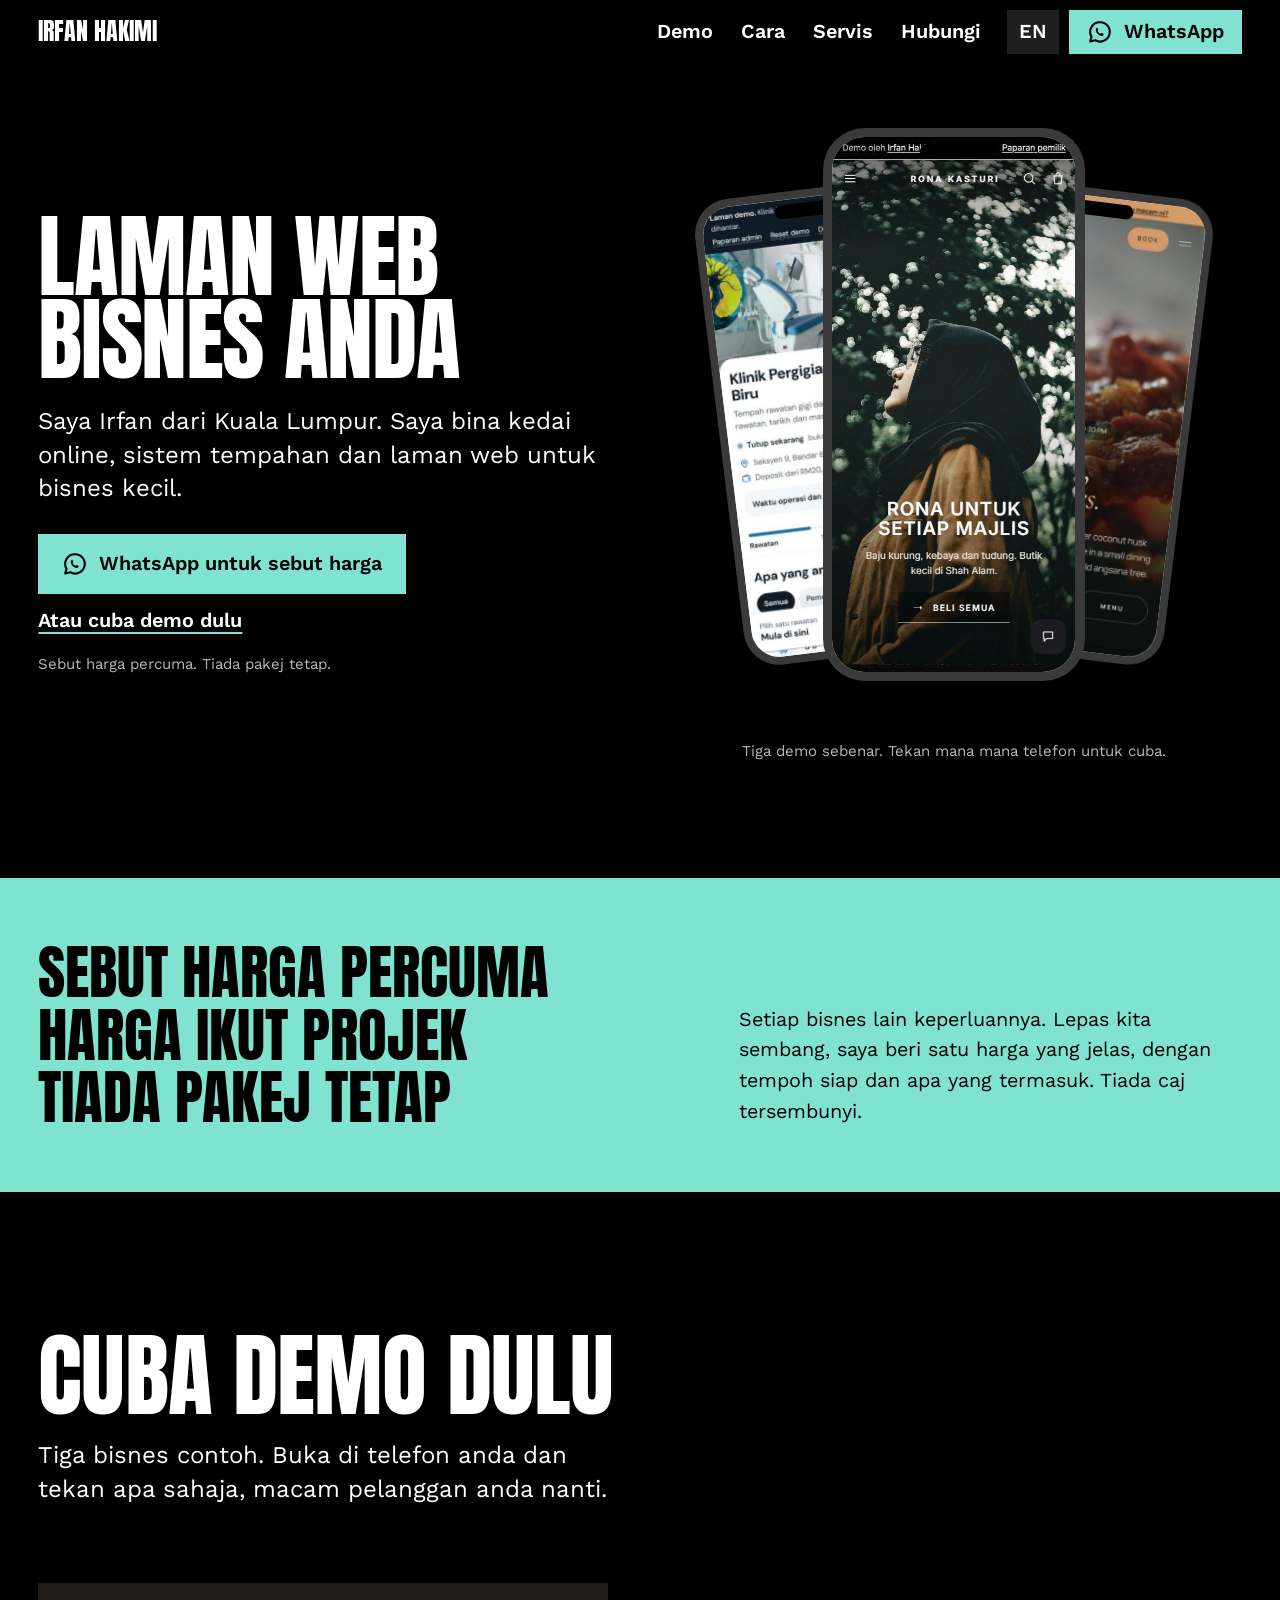
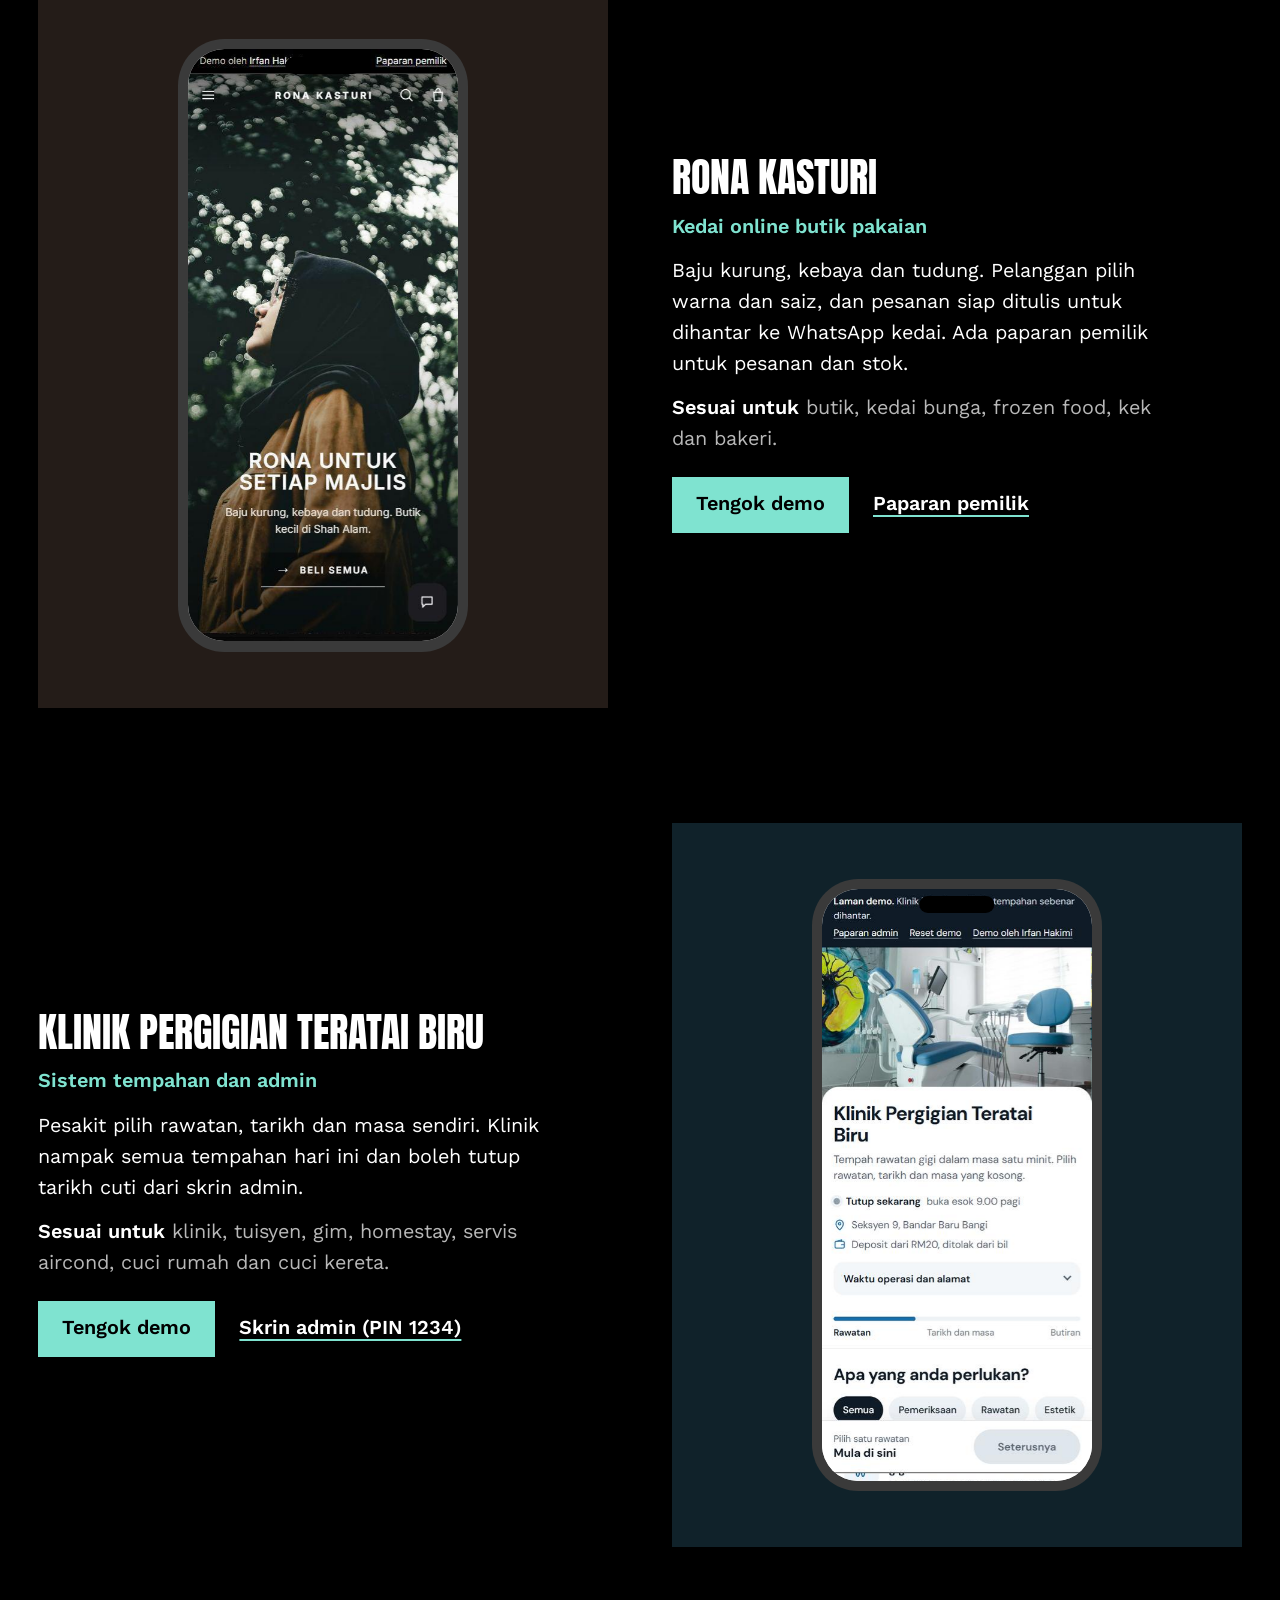
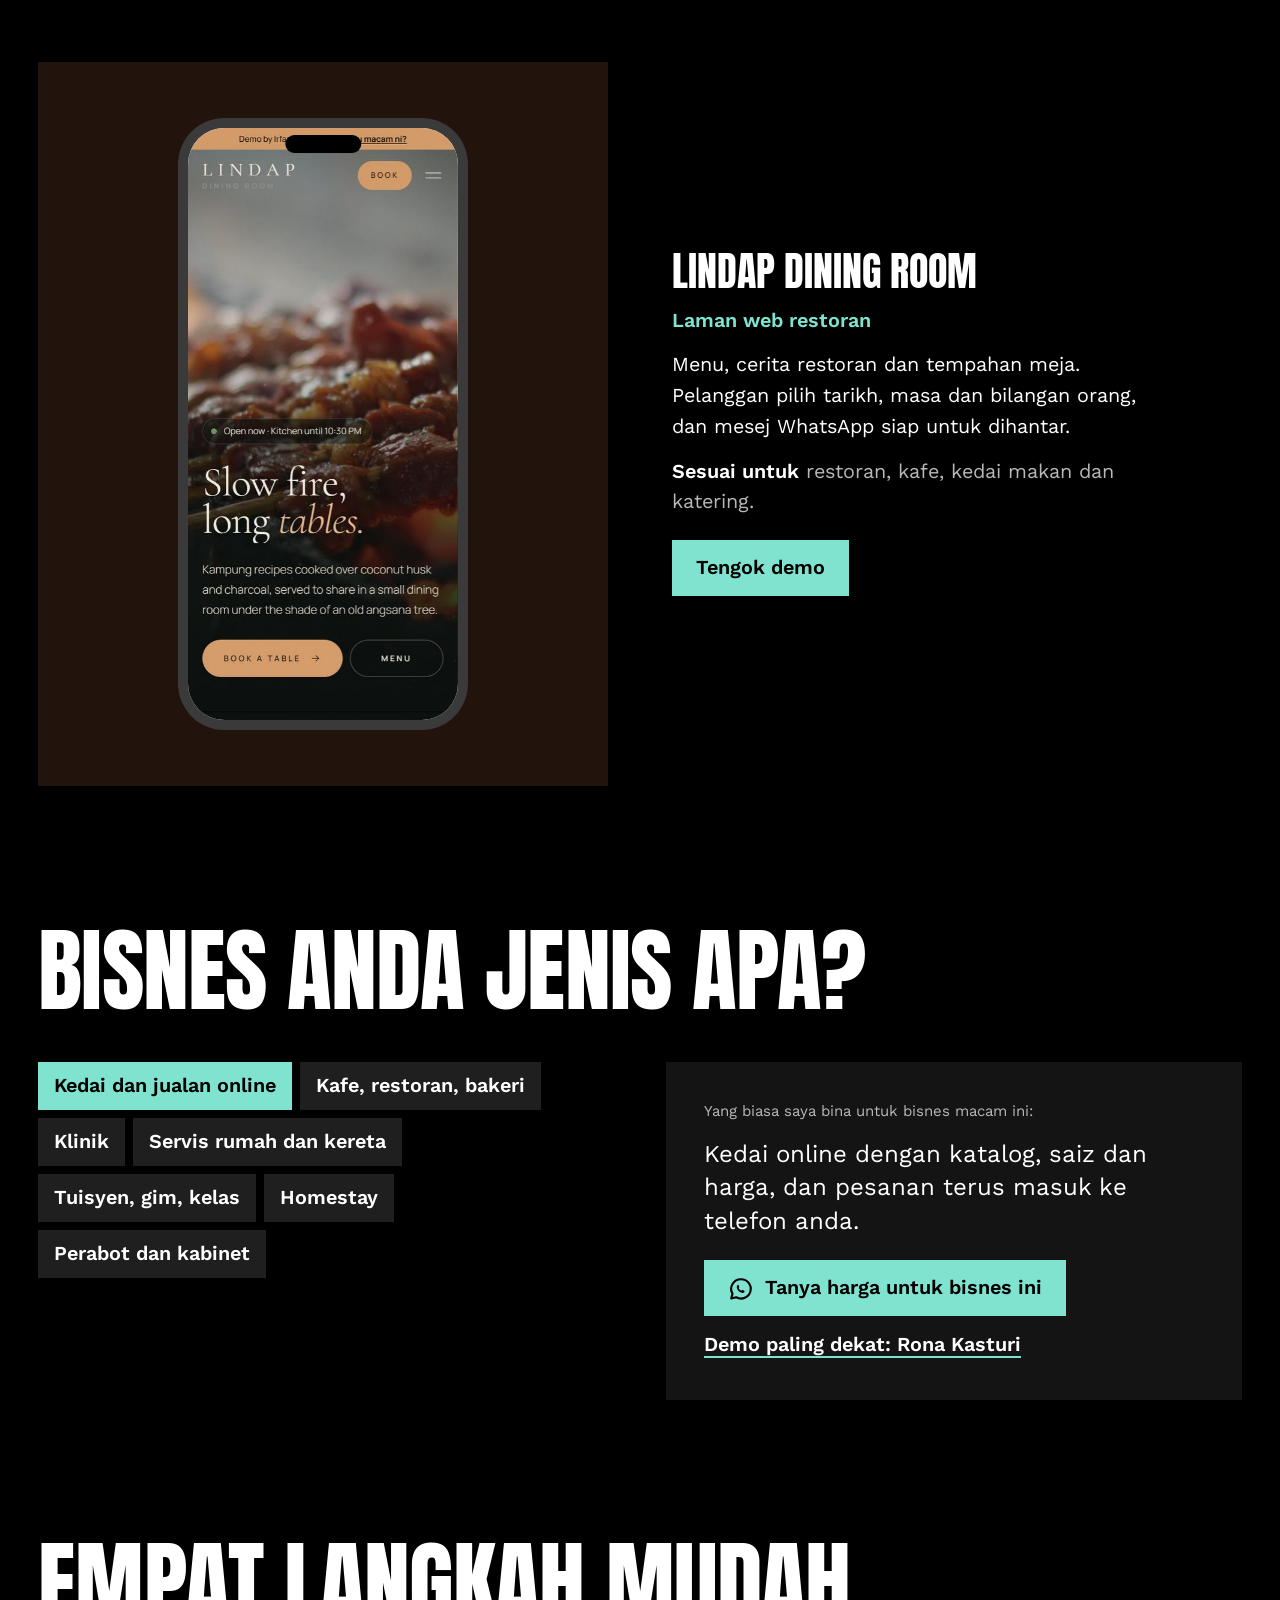
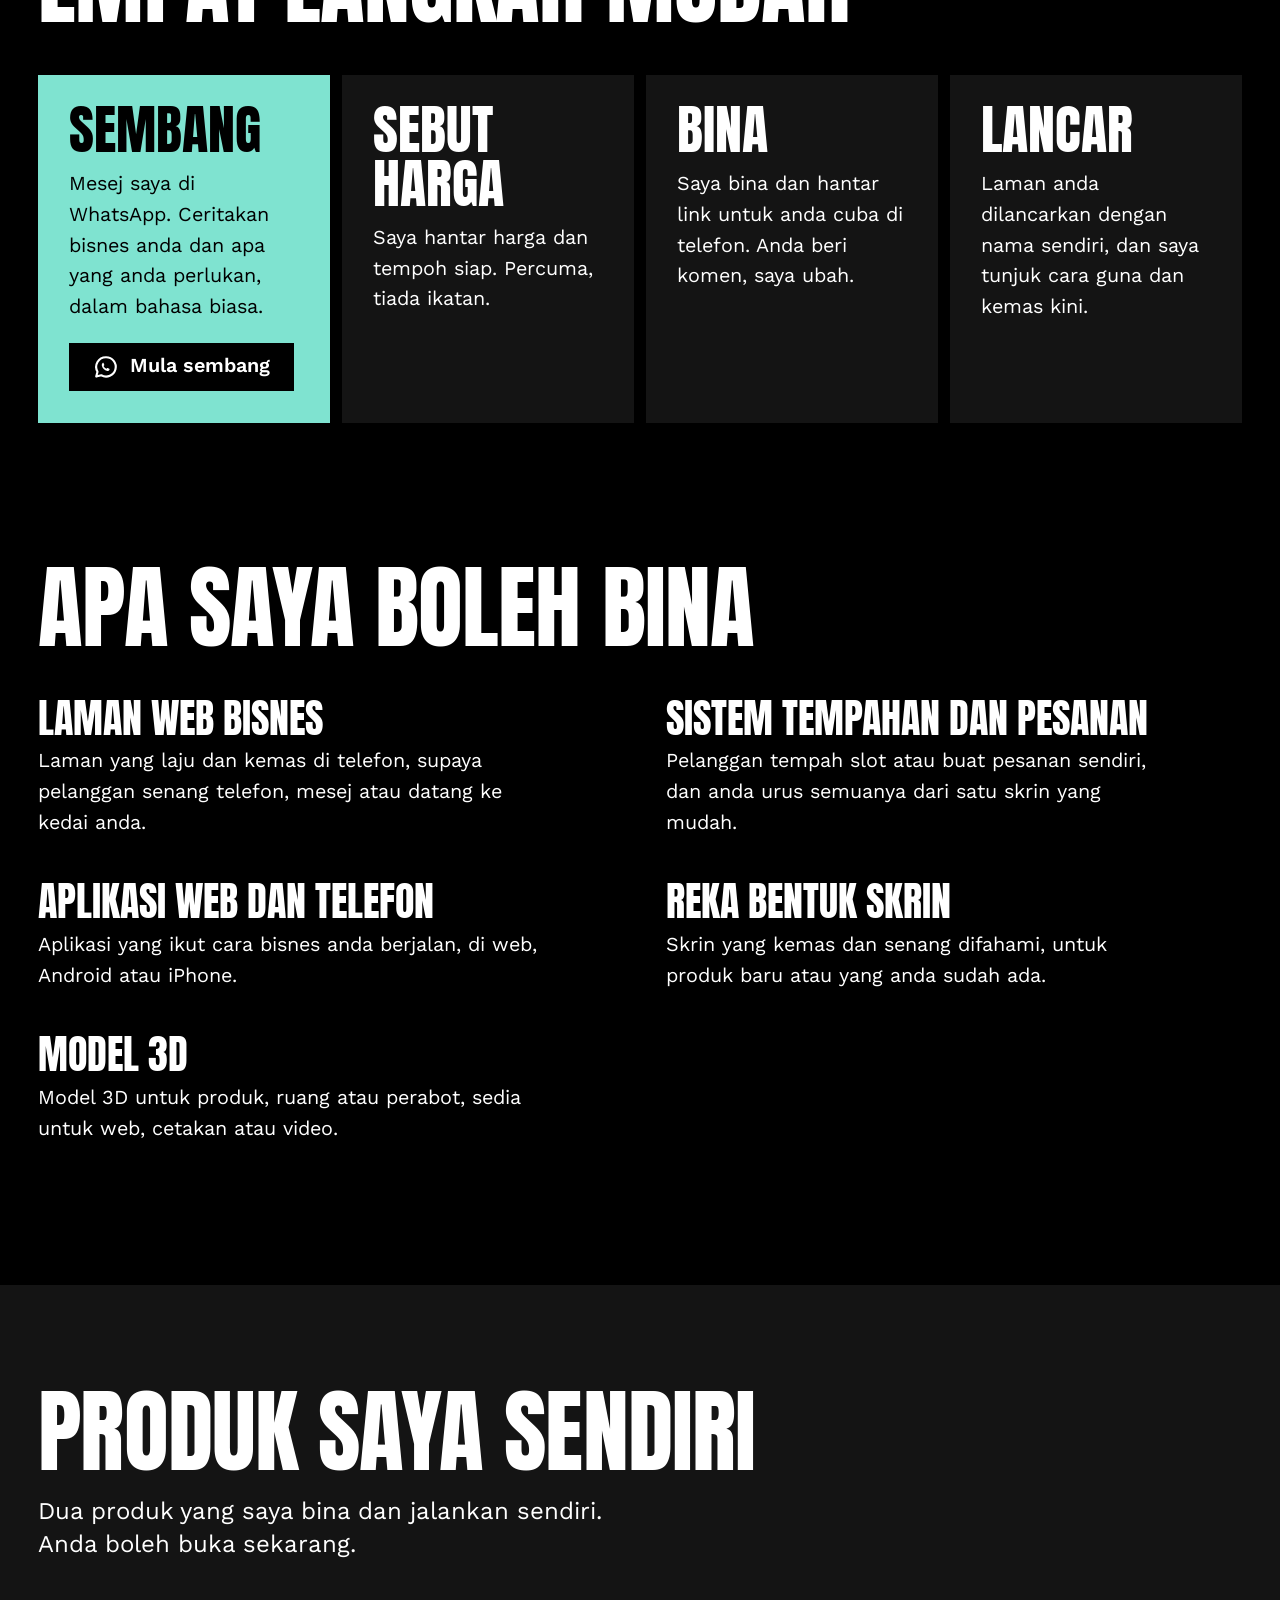
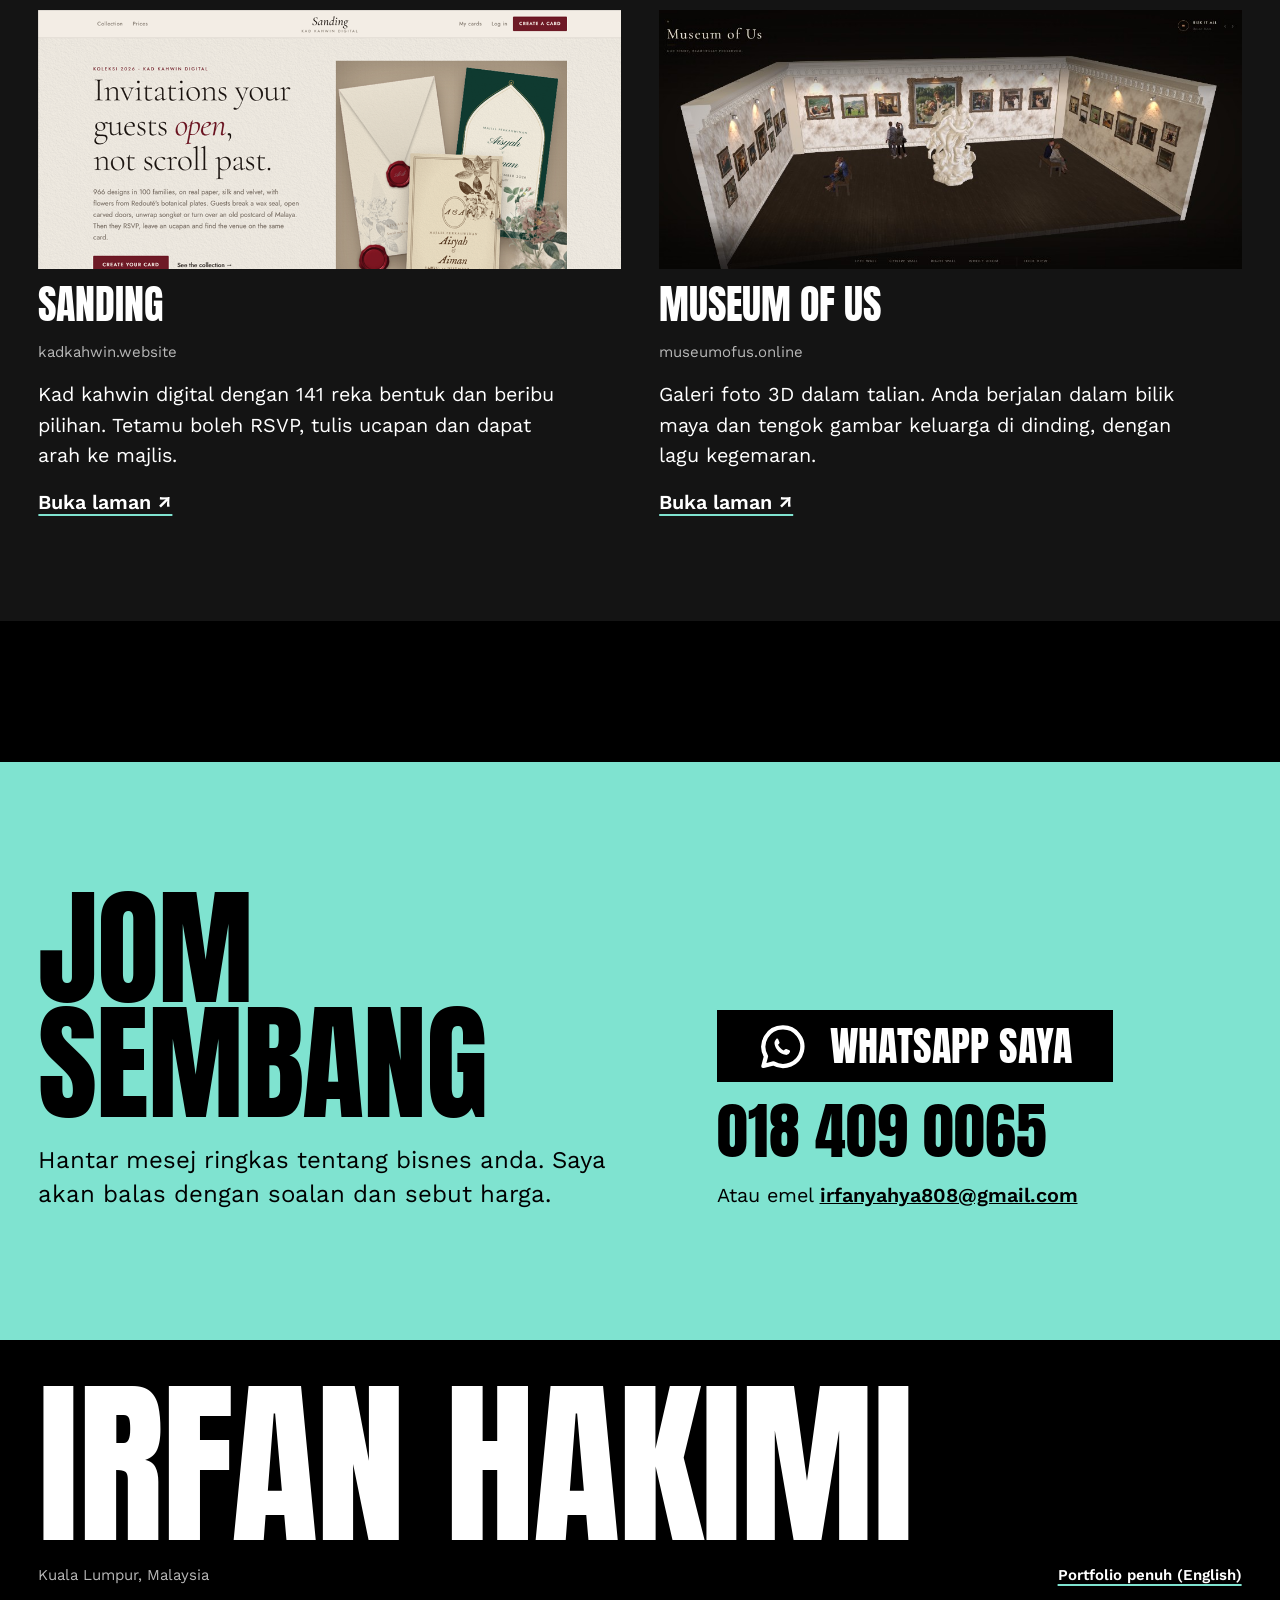
==== kerja/index.html @ 59df018f "3.5 (business page /kerja/ in Malay, boutique, clinic booking and restaurant demos) Co-Authored-By: " ====
<!DOCTYPE html>
<html lang="ms">
  <head>
    <meta charset="UTF-8" />
    <meta name="viewport" content="width=device-width, initial-scale=1.0, viewport-fit=cover" />
    <title>Irfan Hakimi | Laman web dan sistem untuk bisnes kecil</title>
    <meta
      name="description"
      content="Laman web, kedai online dan sistem tempahan untuk kedai, klinik dan servis kecil di Malaysia. Cuba tiga demo di telefon anda dan minta sebut harga percuma di WhatsApp."
    />
    <link rel="canonical" href="https://irfanhakimi.com/kerja/" />
    <meta property="og:type" content="website" />
    <meta property="og:locale" content="ms_MY" />
    <meta property="og:url" content="https://irfanhakimi.com/kerja/" />
    <meta property="og:site_name" content="Irfan Hakimi" />
    <meta property="og:title" content="Laman web dan sistem untuk bisnes anda" />
    <meta
      property="og:description"
      content="Kedai online, sistem tempahan dan laman web untuk bisnes kecil. Cuba demo di telefon dan minta sebut harga percuma."
    />
    <meta property="og:image" content="https://irfanhakimi.com/kerja/og.png" />
    <meta property="og:image:width" content="1200" />
    <meta property="og:image:height" content="630" />
    <meta property="og:image:alt" content="Laman web bisnes anda, dengan tiga demo dalam telefon" />
    <meta name="twitter:card" content="summary_large_image" />
    <meta name="theme-color" content="#000000" />
    <link
      rel="icon"
      href="data:image/svg+xml,%3Csvg xmlns='http://www.w3.org/2000/svg' viewBox='0 0 64 64'%3E%3Crect width='64' height='64' fill='%23000'/%3E%3Ctext x='32' y='46' font-family='Impact,Arial Narrow,sans-serif' font-size='40' fill='%237fe3d0' text-anchor='middle'%3EIH%3C/text%3E%3C/svg%3E"
    />
    <link rel="preconnect" href="https://fonts.googleapis.com" />
    <link rel="preconnect" href="https://fonts.gstatic.com" crossorigin />
    <link
      href="https://fonts.googleapis.com/css2?family=Anton&family=Work+Sans:wght@400;600&display=swap"
      rel="stylesheet"
    />
    <style>
      :root {
        --bg: #000000;
        --surface: #141414;
        --surface-2: #1f1f1f;
        --surface-3: #2c2c2c;
        --ink: #ffffff;
        --muted: #b8b8b8;
        --accent: #7fe3d0;
        --accent-ink: #000000;

        --font-display: "Anton", "Impact", "Arial Narrow", sans-serif;
        --font-text: "Work Sans", system-ui, sans-serif;

        --step-small: 0.9375rem;
        --step-body: clamp(1.0625rem, 1rem + 0.3vw, 1.25rem);
        --step-statement: clamp(1.1875rem, 1.05rem + 0.6vw, 1.5rem);
        --step-lead: clamp(1.75rem, 1.35rem + 1.4vw, 2.5rem);
        --step-head: clamp(2.75rem, 1.4rem + 5.4vw, 6.25rem);
        --step-display: clamp(3.25rem, 0.8rem + 9vw, 9rem);

        --margin: clamp(16px, 3vw, 40px);
        --gap-section: clamp(104px, 11vw, 200px);
        --nav-h: 64px;
        --bar-h: 76px;
        --ease-out: cubic-bezier(0.22, 1, 0.36, 1);
      }

      *,
      *::before,
      *::after {
        margin: 0;
        padding: 0;
        box-sizing: border-box;
      }

      html {
        scroll-behavior: smooth;
        scroll-padding-top: var(--nav-h);
        -webkit-text-size-adjust: 100%;
      }

      body {
        background: var(--bg);
        color: var(--ink);
        font-family: var(--font-text);
        font-size: var(--step-body);
        line-height: 1.55;
        overflow-x: hidden;
      }

      img {
        display: block;
        max-width: 100%;
      }

      a {
        color: inherit;
      }

      button {
        font: inherit;
        color: inherit;
        background: none;
        border: 0;
        cursor: pointer;
      }

      ::selection {
        background: var(--accent);
        color: var(--accent-ink);
      }

      :focus-visible {
        outline: 2px solid var(--accent);
        outline-offset: 3px;
      }

      .wrap {
        padding-inline: var(--margin);
      }

      .h-section {
        font-family: var(--font-display);
        font-weight: 400;
        font-size: var(--step-head);
        line-height: 0.95;
        letter-spacing: -0.01em;
        text-transform: uppercase;
      }

      .h-item {
        font-family: var(--font-display);
        font-weight: 400;
        font-size: var(--step-lead);
        line-height: 1;
        text-transform: uppercase;
      }

      .lead {
        font-size: var(--step-statement);
        line-height: 1.4;
        max-width: 38ch;
      }

      /* Buttons: square corners, flat fill */
      .btn {
        display: inline-flex;
        align-items: center;
        justify-content: center;
        gap: 0.55em;
        min-height: 56px;
        padding: 0 24px;
        font-weight: 600;
        font-size: var(--step-body);
        text-decoration: none;
        background: var(--ink);
        color: var(--bg);
        transition: transform 0.25s var(--ease-out), background-color 0.25s,
          color 0.25s;
      }

      .btn:hover {
        transform: translateY(-2px);
      }

      .btn:active {
        transform: translateY(0) scale(0.98);
      }

      .btn svg {
        width: 1.3em;
        height: 1.3em;
        flex: none;
      }

      .btn-accent {
        background: var(--accent);
        color: var(--accent-ink);
      }

      .btn-accent:hover {
        background: var(--ink);
      }

      .btn-quiet {
        background: var(--surface-2);
        color: var(--ink);
      }

      .btn-quiet:hover {
        background: var(--ink);
        color: var(--bg);
      }

      .link {
        font-weight: 600;
        text-decoration: underline;
        text-decoration-thickness: 2px;
        text-underline-offset: 0.25em;
        text-decoration-color: var(--accent);
        transition: text-underline-offset 0.25s var(--ease-out), color 0.25s;
      }

      .link:hover {
        text-underline-offset: 0.4em;
        color: var(--accent);
      }

      /* Nav */
      .nav {
        position: sticky;
        top: 0;
        z-index: 30;
        height: var(--nav-h);
        display: flex;
        align-items: center;
        gap: 10px;
        background: var(--bg);
      }

      .wordmark {
        font-family: var(--font-display);
        font-size: 1.5rem;
        text-transform: uppercase;
        text-decoration: none;
        margin-right: auto;
      }

      .nav-links {
        display: none;
        gap: 28px;
        list-style: none;
        margin-left: auto;
        margin-right: 16px;
      }

      .nav-links a {
        text-decoration: none;
        font-weight: 600;
        transition: color 0.2s;
      }

      .nav-links a:hover {
        color: var(--accent);
      }

      .lang {
        min-height: 44px;
        min-width: 48px;
        padding: 0 12px;
        font-weight: 600;
        background: var(--surface-2);
        transition: background-color 0.2s, color 0.2s;
      }

      .lang:hover {
        background: var(--ink);
        color: var(--bg);
      }

      .nav .btn {
        min-height: 44px;
        padding: 0 14px;
        font-size: var(--step-small);
      }

      /* Phone mockups */
      .phone {
        --w: 230px;
        position: relative;
        width: var(--w);
        aspect-ratio: 9 / 19;
        flex: none;
        padding: calc(var(--w) * 0.035);
        border-radius: calc(var(--w) * 0.16);
        background: #3a3a3a;
        display: block;
        text-decoration: none;
        transition: transform 0.5s var(--ease-out);
      }

      .phone::after {
        content: "";
        position: absolute;
        top: calc(var(--w) * 0.06);
        left: 50%;
        width: 26%;
        height: calc(var(--w) * 0.06);
        transform: translateX(-50%);
        border-radius: 99px;
        background: #000;
        z-index: 2;
      }

      .screen {
        display: block;
        position: relative;
        height: 100%;
        overflow: hidden;
        border-radius: calc(var(--w) * 0.125);
        background: #fff;
      }

      .screen img {
        width: 100%;
        height: auto;
        will-change: transform;
      }

      .run .screen img {
        animation: pan var(--dur, 22s) ease-in-out 1.2s infinite alternate;
      }

      @keyframes pan {
        0%,
        8% {
          transform: translateY(0);
        }
        92%,
        100% {
          transform: translateY(var(--pan, 0px));
        }
      }

      /* Hero */
      .hero {
        padding-top: clamp(24px, 5vw, 72px);
        display: grid;
        gap: 40px;
      }

      .hero h1 {
        font-family: var(--font-display);
        font-weight: 400;
        font-size: var(--step-display);
        line-height: 0.9;
        letter-spacing: -0.015em;
        text-transform: uppercase;
      }

      .hero .lead {
        margin-top: 24px;
      }

      .hero-actions {
        margin-top: 28px;
        display: flex;
        flex-wrap: wrap;
        gap: 12px 24px;
        align-items: center;
      }

      .hero-actions .btn {
        flex: 1 1 100%;
        min-height: 60px;
      }

      .hero-note {
        margin-top: 16px;
        color: var(--muted);
        font-size: var(--step-small);
      }

      .fan {
        --spread: -46%;
        position: relative;
        height: 430px;
        display: flex;
        justify-content: center;
        align-items: flex-start;
      }

      .fan .phone {
        position: absolute;
        top: 0;
      }

      .fan .p-mid {
        --w: 200px;
        z-index: 3;
      }

      .fan .p-left,
      .fan .p-right {
        --w: 168px;
        top: 44px;
        z-index: 1;
      }

      .fan .p-left {
        transform: translateX(var(--spread)) rotate(-7deg);
      }

      .fan .p-right {
        transform: translateX(calc(var(--spread) * -1)) rotate(7deg);
      }

      .fan .p-left:hover {
        transform: translateX(var(--spread)) rotate(-9deg) translateY(-8px);
      }

      .fan .p-right:hover {
        transform: translateX(calc(var(--spread) * -1)) rotate(9deg) translateY(-8px);
      }

      .fan .p-mid:hover {
        transform: translateY(-8px);
      }

      .fan-caption {
        margin-top: 12px;
        text-align: center;
        color: var(--muted);
        font-size: var(--step-small);
      }

      /* Price band: a whole field of the accent */
      .band {
        margin-top: clamp(72px, 9vw, 140px);
        background: var(--accent);
        color: var(--accent-ink);
        padding-block: clamp(40px, 5vw, 72px);
        display: grid;
        gap: 20px;
      }

      .band-points {
        list-style: none;
        display: grid;
        gap: 2px;
      }

      .band-points li {
        font-family: var(--font-display);
        font-size: clamp(2rem, 1.3rem + 3vw, 4.25rem);
        line-height: 1.02;
        text-transform: uppercase;
      }

      .band p {
        max-width: 44ch;
      }

      /* Sections */
      section {
        margin-top: var(--gap-section);
      }

      .section-head .lead {
        margin-top: 20px;
      }

      /* Demo rows */
      .demos {
        margin-top: clamp(48px, 6vw, 88px);
        list-style: none;
        display: grid;
        gap: clamp(72px, 9vw, 140px);
      }

      .demo {
        display: grid;
        gap: 32px;
        align-items: center;
      }

      .demo-stage {
        background: var(--surface);
        padding: 40px 16px;
        display: flex;
        justify-content: center;
      }

      .demo:nth-child(1) .demo-stage {
        background: #241c18;
      }

      .demo:nth-child(2) .demo-stage {
        background: #10222a;
      }

      .demo:nth-child(3) .demo-stage {
        background: #22140c;
      }

      .demo-stage .phone {
        --w: 250px;
      }

      .demo-stage .phone:hover {
        transform: translateY(-6px);
      }

      .demo-text {
        display: grid;
        gap: 14px;
        align-content: start;
      }

      .demo .kind {
        color: var(--accent);
        font-weight: 600;
      }

      .demo-text p {
        max-width: 42ch;
      }

      .fits {
        color: var(--muted);
      }

      .fits b {
        color: var(--ink);
        font-weight: 600;
      }

      .demo-actions {
        margin-top: 8px;
        display: flex;
        flex-wrap: wrap;
        gap: 14px 24px;
        align-items: center;
      }

      /* Picker */
      .picker {
        margin-top: 48px;
        display: grid;
        gap: 28px;
      }

      .chips {
        display: flex;
        flex-wrap: wrap;
        gap: 8px;
        list-style: none;
        align-content: start;
      }

      .chip {
        min-height: 48px;
        padding: 10px 16px;
        text-align: left;
        line-height: 1.25;
        background: var(--surface-2);
        font-weight: 600;
        transition: background-color 0.2s, color 0.2s, transform 0.2s var(--ease-out);
      }

      .chip:hover {
        background: var(--surface-3);
      }

      .chip:active {
        transform: scale(0.97);
      }

      .chip[aria-pressed="true"] {
        background: var(--accent);
        color: var(--accent-ink);
      }

      .answer {
        background: var(--surface);
        padding: clamp(24px, 3vw, 40px);
        display: grid;
        gap: 14px;
        align-content: start;
      }

      .answer-label {
        color: var(--muted);
        font-size: var(--step-small);
      }

      .answer-text {
        font-size: var(--step-statement);
        line-height: 1.4;
        max-width: 36ch;
      }

      .answer-actions {
        margin-top: 8px;
        display: flex;
        flex-wrap: wrap;
        gap: 14px 24px;
        align-items: center;
      }

      @media (max-width: 639px) {
        .answer-actions .btn {
          width: 100%;
        }
      }

      .answer.swap {
        animation: swap 0.45s var(--ease-out);
      }

      @keyframes swap {
        from {
          opacity: 0;
          transform: translateY(10px);
        }
      }

      /* Steps */
      .steps {
        margin-top: 48px;
        list-style: none;
        display: grid;
        gap: 12px;
      }

      .steps li {
        background: var(--surface);
        padding: 28px clamp(20px, 2.4vw, 32px) 32px;
        display: grid;
        gap: 12px;
        align-content: start;
      }

      .steps li:first-child {
        background: var(--accent);
        color: var(--accent-ink);
      }

      .steps .h-item {
        font-size: clamp(2.25rem, 1.6rem + 2.2vw, 3.5rem);
      }

      .steps .when {
        font-weight: 600;
      }

      .steps li:not(:first-child) .when {
        color: var(--accent);
      }

      .steps .btn {
        justify-self: start;
        margin-top: 8px;
        background: var(--accent-ink);
        color: var(--ink);
        min-height: 48px;
      }

      .steps .btn:hover {
        background: var(--ink);
        color: var(--bg);
      }

      /* Services */
      .services {
        margin-top: 48px;
        list-style: none;
        display: grid;
        gap: 32px;
      }

      .services p {
        margin-top: 8px;
        max-width: 42ch;
      }

      /* Own products */
      .proof {
        background: var(--surface);
        padding-block: clamp(64px, 8vw, 120px);
      }

      .products {
        margin-top: 48px;
        display: grid;
        gap: 56px;
      }

      .product {
        display: grid;
        gap: 16px;
        align-content: start;
      }

      .product figure {
        overflow: hidden;
        background: var(--surface-2);
      }

      .product img {
        width: 100%;
        height: auto;
        aspect-ratio: 1024 / 456;
        object-fit: cover;
        object-position: top left;
        transition: transform 0.6s var(--ease-out);
      }

      .product:hover img {
        transform: scale(1.03);
      }

      .product .where {
        color: var(--muted);
        font-size: var(--step-small);
      }

      .product p {
        max-width: 44ch;
      }

      /* Contact */
      .contact {
        background: var(--accent);
        color: var(--accent-ink);
        padding-block: clamp(72px, 10vw, 160px);
      }

      .contact h2 {
        font-size: var(--step-display);
        line-height: 0.9;
      }

      .contact .lead {
        margin-top: 24px;
      }

      .contact-actions {
        margin-top: 40px;
        display: grid;
        gap: 18px;
        justify-items: start;
      }

      .contact .btn {
        background: var(--accent-ink);
        color: var(--ink);
        width: 100%;
        min-height: 72px;
        font-family: var(--font-display);
        font-weight: 400;
        font-size: var(--step-lead);
        text-transform: uppercase;
        letter-spacing: 0.01em;
      }

      .contact .btn:hover {
        background: var(--ink);
        color: var(--bg);
      }

      .number {
        font-family: var(--font-display);
        font-size: clamp(2.25rem, 1.5rem + 3vw, 4.5rem);
        line-height: 1;
        text-decoration: none;
      }

      .contact .alt a {
        font-weight: 600;
      }

      footer {
        padding-block: 48px 32px;
      }

      .footer-name {
        font-family: var(--font-display);
        text-transform: uppercase;
        font-size: clamp(3.5rem, 0.5rem + 13.4vw, 15rem);
        line-height: 0.85;
        letter-spacing: -0.01em;
        white-space: nowrap;
      }

      .footer-row {
        margin-top: 24px;
        display: flex;
        flex-wrap: wrap;
        gap: 12px 28px;
        justify-content: space-between;
        color: var(--muted);
        font-size: var(--step-small);
      }

      .footer-row a {
        color: var(--ink);
      }

      /* Sticky WhatsApp bar on phones */
      .wa-bar {
        position: fixed;
        left: 0;
        right: 0;
        bottom: 0;
        z-index: 40;
        padding: 10px var(--margin) calc(10px + env(safe-area-inset-bottom));
        background: var(--bg);
        transform: translateY(110%);
        transition: transform 0.35s var(--ease-out);
      }

      .wa-bar.show {
        transform: none;
      }

      .wa-bar .btn {
        width: 100%;
        min-height: 56px;
      }

      /* Reveal: visible without script */
      .js [data-reveal] {
        opacity: 0;
        transform: translateY(24px);
        transition: opacity 0.7s var(--ease-out), transform 0.7s var(--ease-out);
        transition-delay: calc(var(--i, 0) * 80ms);
      }

      .js [data-reveal].in {
        opacity: 1;
        transform: none;
      }

      .js .fan .phone {
        opacity: 0;
      }

      .js .fan.in .phone {
        opacity: 1;
        transition: opacity 0.7s var(--ease-out), transform 0.9s var(--ease-out);
      }

      .js .fan.in .p-left {
        transition-delay: 0.15s;
      }

      .js .fan.in .p-right {
        transition-delay: 0.3s;
      }

      @media (min-width: 400px) {
        .fan {
          height: 460px;
        }

        .fan .p-mid {
          --w: 215px;
        }

        .fan .p-left,
        .fan .p-right {
          --w: 180px;
        }
      }

      @media (min-width: 640px) {
        .hero-actions .btn {
          flex: 0 0 auto;
        }

        .contact .btn {
          width: auto;
          padding: 0 40px;
        }

        .services {
          grid-template-columns: 1fr 1fr;
          column-gap: clamp(24px, 4vw, 64px);
          row-gap: 44px;
        }

        .steps {
          grid-template-columns: 1fr 1fr;
        }

        .band {
          grid-template-columns: 1.3fr 1fr;
          align-items: end;
          column-gap: 48px;
        }

        .fan {
          --spread: -58%;
          height: 560px;
        }

        .fan .p-mid {
          --w: 250px;
        }

        .fan .p-left,
        .fan .p-right {
          --w: 210px;
          top: 56px;
        }
      }

      @media (min-width: 960px) {
        .nav-links {
          display: flex;
        }

        .wordmark {
          margin-right: 0;
        }

        .nav .btn {
          font-size: var(--step-body);
          padding: 0 18px;
        }

        .hero h1 {
          font-size: clamp(4.5rem, 7.2vw, 8.5rem);
        }

        .hero {
          grid-template-columns: 1fr 1fr;
          align-items: center;
          column-gap: clamp(32px, 4vw, 72px);
        }

        .fan {
          --spread: -56%;
          height: 600px;
        }

        .fan .p-mid {
          --w: 262px;
        }

        .fan .p-left,
        .fan .p-right {
          --w: 222px;
          top: 60px;
        }

        .demo {
          grid-template-columns: 1fr 1fr;
          column-gap: clamp(32px, 5vw, 96px);
        }

        .demo:nth-child(2) .demo-stage {
          order: 2;
        }

        .demo-stage {
          padding-block: 56px;
        }

        .demo-stage .phone {
          --w: 290px;
        }

        .picker {
          grid-template-columns: 1fr 1fr;
          align-items: start;
          column-gap: clamp(32px, 4vw, 72px);
        }

        .steps {
          grid-template-columns: repeat(4, 1fr);
        }

        .products {
          grid-template-columns: 1fr 1fr;
          gap: clamp(24px, 3vw, 48px);
        }

        .contact-inner {
          display: grid;
          grid-template-columns: 1.2fr 1fr;
          align-items: end;
          gap: 48px;
        }

        .contact-actions {
          margin-top: 0;
        }

        .wa-bar {
          display: none;
        }
      }

      @media (max-width: 959px) {
        body.has-bar footer {
          padding-bottom: calc(32px + var(--bar-h));
        }
      }

      @media (prefers-reduced-motion: reduce) {
        html {
          scroll-behavior: auto;
        }

        *,
        *::before,
        *::after {
          transition-duration: 0.01ms !important;
          animation: none !important;
        }

        .js [data-reveal],
        .js .fan .phone {
          opacity: 1;
          transform: none;
        }

        .js .fan .p-left {
          transform: translateX(var(--spread)) rotate(-7deg);
        }

        .js .fan .p-right {
          transform: translateX(calc(var(--spread) * -1)) rotate(7deg);
        }
      }
    </style>
  </head>
  <body>
    <!-- Chat bubble icon, reused in every WhatsApp button -->
    <svg width="0" height="0" style="position: absolute" aria-hidden="true">
      <symbol id="i-chat" viewBox="0 0 24 24">
        <path
          fill="none"
          stroke="currentColor"
          stroke-width="2"
          stroke-linejoin="round"
          d="M12 3a9 9 0 0 0-7.8 13.5L3 21l4.7-1.2A9 9 0 1 0 12 3z"
        />
        <path
          fill="currentColor"
          d="M9.2 8.2c.3-.1.6 0 .7.3l.6 1.4c.1.3 0 .5-.2.7l-.5.5c.6 1.2 1.5 2.1 2.7 2.7l.5-.5c.2-.2.5-.3.7-.2l1.4.6c.3.1.4.4.3.7-.3 1-1.1 1.6-2.1 1.4-2.6-.5-4.6-2.5-5.1-5.1-.2-1 .4-1.8 1-2.5z"
        />
      </symbol>
    </svg>

    <header class="nav wrap">
      <a class="wordmark" href="/" aria-label="Irfan Hakimi, laman utama">Irfan Hakimi</a>
      <ul class="nav-links">
        <li><a href="#demo" data-i18n="navDemo">Demo</a></li>
        <li><a href="#cara" data-i18n="navHow">Cara</a></li>
        <li><a href="#servis" data-i18n="navServices">Servis</a></li>
        <li><a href="#hubungi" data-i18n="navContact">Hubungi</a></li>
      </ul>
      <button class="lang" type="button" id="lang" lang="en" aria-label="Switch to English">EN</button>
      <a class="btn btn-accent" data-wa="general" href="https://wa.me/60184090065">
        <svg aria-hidden="true"><use href="#i-chat" /></svg><span>WhatsApp</span>
      </a>
    </header>

    <main>
      <!-- Hero: who, what, and three phones you can tap -->
      <div class="hero wrap">
        <div>
          <h1 data-i18n="heroTitle">Laman web bisnes anda</h1>
          <p class="lead" data-i18n="heroLead">
            Saya Irfan dari Kuala Lumpur. Saya bina kedai online, sistem
            tempahan dan laman web untuk bisnes kecil.
          </p>
          <div class="hero-actions">
            <a class="btn btn-accent" data-wa="general" href="https://wa.me/60184090065">
              <svg aria-hidden="true"><use href="#i-chat" /></svg>
              <span data-i18n="heroWa">WhatsApp untuk sebut harga</span>
            </a>
            <a class="link" href="#demo" data-i18n="heroDemo">Atau cuba demo dulu</a>
          </div>
          <p class="hero-note" data-i18n="heroNote">Sebut harga percuma. Tiada pakej tetap.</p>
        </div>

        <div>
          <div class="fan" id="fan">
            <a class="phone p-left" href="/demo/tempahan/" aria-label="Demo Klinik Pergigian Teratai Biru">
              <span class="screen"><img src="img/tempahan-phone.jpg" width="450" height="2295" alt="" data-dur="16s" /></span>
            </a>
            <a class="phone p-mid" href="/demo/butik/" aria-label="Demo Rona Kasturi">
              <span class="screen"><img src="img/butik-phone.jpg" width="450" height="3897" alt="" /></span>
            </a>
            <a class="phone p-right" href="/demo/restoran/" aria-label="Demo Lindap Dining Room">
              <span class="screen"><img src="img/restoran-phone.jpg" width="450" height="3897" alt="" /></span>
            </a>
          </div>
          <p class="fan-caption" data-i18n="fanCaption">Tiga demo sebenar. Tekan mana mana telefon untuk cuba.</p>
        </div>
      </div>

      <!-- Price band -->
      <div class="band wrap" id="harga" role="region" aria-labelledby="harga-h">
        <div>
          <h2 class="visually-hidden" id="harga-h" data-i18n="priceTitle" hidden>Harga</h2>
          <ul class="band-points">
            <li data-i18n="pp1">Sebut harga percuma</li>
            <li data-i18n="pp2">Harga ikut projek</li>
            <li data-i18n="pp3">Tiada pakej tetap</li>
          </ul>
        </div>
        <p data-i18n="priceText">
          Setiap bisnes lain keperluannya. Lepas kita sembang, saya beri satu
          harga yang jelas, dengan tempoh siap dan apa yang termasuk. Tiada caj
          tersembunyi.
        </p>
      </div>

      <!-- Demos -->
      <section class="wrap" id="demo" aria-labelledby="demo-h">
        <div class="section-head" data-reveal>
          <h2 class="h-section" id="demo-h" data-i18n="demoTitle">Cuba demo dulu</h2>
          <p class="lead" data-i18n="demoLead">
            Tiga bisnes contoh. Buka di telefon anda dan tekan apa sahaja,
            macam pelanggan anda nanti.
          </p>
        </div>
        <ul class="demos">
          <li class="demo">
            <div class="demo-stage" data-reveal>
              <a class="phone" href="/demo/butik/" tabindex="-1" aria-hidden="true">
                <span class="screen"><img src="img/butik-phone.jpg" width="450" height="3897" loading="lazy" alt="" /></span>
              </a>
            </div>
            <div class="demo-text" data-reveal style="--i: 1">
              <h3 class="h-item" id="d1-title">Rona Kasturi</h3>
              <p class="kind" data-i18n="d1Kind">Kedai online butik pakaian</p>
              <p data-i18n="d1Text">
                Baju kurung, kebaya dan tudung. Pelanggan pilih warna dan saiz,
                dan pesanan siap ditulis untuk dihantar ke WhatsApp kedai. Ada
                paparan pemilik untuk pesanan dan stok.
              </p>
              <p class="fits" data-i18n="d1Fits"><b>Sesuai untuk</b> butik, kedai bunga, frozen food, kek dan bakeri.</p>
              <div class="demo-actions">
                <a class="btn btn-accent" href="/demo/butik/" aria-describedby="d1-title" data-i18n="seeDemo">Tengok demo</a>
                <a class="link" href="/demo/butik/#owner" data-i18n="d1Owner">Paparan pemilik</a>
              </div>
            </div>
          </li>
          <li class="demo">
            <div class="demo-stage" data-reveal>
              <a class="phone" href="/demo/tempahan/" tabindex="-1" aria-hidden="true">
                <span class="screen"><img src="img/tempahan-phone.jpg" width="450" height="2295" loading="lazy" alt="" data-dur="16s" /></span>
              </a>
            </div>
            <div class="demo-text" data-reveal style="--i: 1">
              <h3 class="h-item" id="d2-title">Klinik Pergigian Teratai Biru</h3>
              <p class="kind" data-i18n="d2Kind">Sistem tempahan dan admin</p>
              <p data-i18n="d2Text">
                Pesakit pilih rawatan, tarikh dan masa sendiri. Klinik nampak
                semua tempahan hari ini dan boleh tutup tarikh cuti dari skrin
                admin.
              </p>
              <p class="fits" data-i18n="d2Fits"><b>Sesuai untuk</b> klinik, tuisyen, gim, homestay, servis aircond, cuci rumah dan cuci kereta.</p>
              <div class="demo-actions">
                <a class="btn btn-accent" href="/demo/tempahan/" aria-describedby="d2-title" data-i18n="seeDemo">Tengok demo</a>
                <a class="link" href="/demo/tempahan/#admin" data-i18n="d2Admin">Skrin admin (PIN 1234)</a>
              </div>
            </div>
          </li>
          <li class="demo">
            <div class="demo-stage" data-reveal>
              <a class="phone" href="/demo/restoran/" tabindex="-1" aria-hidden="true">
                <span class="screen"><img src="img/restoran-phone.jpg" width="450" height="3897" loading="lazy" alt="" /></span>
              </a>
            </div>
            <div class="demo-text" data-reveal style="--i: 1">
              <h3 class="h-item" id="d3-title">Lindap Dining Room</h3>
              <p class="kind" data-i18n="d3Kind">Laman web restoran</p>
              <p data-i18n="d3Text">
                Menu, cerita restoran dan tempahan meja. Pelanggan pilih tarikh,
                masa dan bilangan orang, dan mesej WhatsApp siap untuk dihantar.
              </p>
              <p class="fits" data-i18n="d3Fits"><b>Sesuai untuk</b> restoran, kafe, kedai makan dan katering.</p>
              <div class="demo-actions">
                <a class="btn btn-accent" href="/demo/restoran/" aria-describedby="d3-title" data-i18n="seeDemo">Tengok demo</a>
              </div>
            </div>
          </li>
        </ul>
      </section>

      <!-- Picker: what fits your business -->
      <section class="wrap" id="padan" aria-labelledby="padan-h">
        <div class="section-head" data-reveal>
          <h2 class="h-section" id="padan-h" data-i18n="pickTitle">Bisnes anda jenis apa?</h2>
        </div>
        <div class="picker">
          <ul class="chips" id="chips" data-reveal>
            <li><button class="chip" type="button" data-kind="kedai" aria-pressed="true" data-i18n="kKedai">Kedai dan jualan online</button></li>
            <li><button class="chip" type="button" data-kind="makan" aria-pressed="false" data-i18n="kMakan">Kafe, restoran, bakeri</button></li>
            <li><button class="chip" type="button" data-kind="klinik" aria-pressed="false" data-i18n="kKlinik">Klinik</button></li>
            <li><button class="chip" type="button" data-kind="servis" aria-pressed="false" data-i18n="kServis">Servis rumah dan kereta</button></li>
            <li><button class="chip" type="button" data-kind="kelas" aria-pressed="false" data-i18n="kKelas">Tuisyen, gim, kelas</button></li>
            <li><button class="chip" type="button" data-kind="homestay" aria-pressed="false" data-i18n="kHomestay">Homestay</button></li>
            <li><button class="chip" type="button" data-kind="tukang" aria-pressed="false" data-i18n="kTukang">Perabot dan kabinet</button></li>
          </ul>
          <div class="answer" id="answer" aria-live="polite" data-reveal style="--i: 1">
            <p class="answer-label" data-i18n="pickLabel">Yang biasa saya bina untuk bisnes macam ini:</p>
            <p class="answer-text" id="answer-text">
              Kedai online dengan katalog, saiz dan harga, dan pesanan terus
              masuk ke telefon anda.
            </p>
            <div class="answer-actions">
              <a class="btn btn-accent" id="answer-ask" data-wa="kind" href="https://wa.me/60184090065">
                <svg aria-hidden="true"><use href="#i-chat" /></svg><span id="answer-ask-label">Tanya harga untuk bisnes ini</span>
              </a>
              <a class="link" id="answer-demo" href="/demo/butik/">Demo paling dekat: Rona Kasturi</a>
            </div>
          </div>
        </div>
      </section>

      <!-- How it works -->
      <section class="wrap" id="cara" aria-labelledby="cara-h">
        <div class="section-head" data-reveal>
          <h2 class="h-section" id="cara-h" data-i18n="howTitle">Empat langkah mudah</h2>
        </div>
        <ol class="steps">
          <li data-reveal>
            <h3 class="h-item" data-i18n="st1">Sembang</h3>
            <p data-i18n="st1Text">Mesej saya di WhatsApp. Ceritakan bisnes anda dan apa yang anda perlukan, dalam bahasa biasa.</p>
            <a class="btn" data-wa="general" href="https://wa.me/60184090065">
              <svg aria-hidden="true"><use href="#i-chat" /></svg><span data-i18n="st1Btn">Mula sembang</span>
            </a>
          </li>
          <li data-reveal style="--i: 1">
            <h3 class="h-item" data-i18n="st2">Sebut harga</h3>
            <p data-i18n="st2Text">Saya hantar harga dan tempoh siap. Percuma, tiada ikatan.</p>
          </li>
          <li data-reveal style="--i: 2">
            <h3 class="h-item" data-i18n="st3">Bina</h3>
            <p data-i18n="st3Text">Saya bina dan hantar link untuk anda cuba di telefon. Anda beri komen, saya ubah.</p>
          </li>
          <li data-reveal style="--i: 3">
            <h3 class="h-item" data-i18n="st4">Lancar</h3>
            <p data-i18n="st4Text">Laman anda dilancarkan dengan nama sendiri, dan saya tunjuk cara guna dan kemas kini.</p>
          </li>
        </ol>
      </section>

      <!-- Services -->
      <section class="wrap" id="servis" aria-labelledby="servis-h">
        <div class="section-head" data-reveal>
          <h2 class="h-section" id="servis-h" data-i18n="svcTitle">Apa saya boleh bina</h2>
        </div>
        <ul class="services">
          <li data-reveal>
            <h3 class="h-item" data-i18n="s1Title">Laman web bisnes</h3>
            <p data-i18n="s1Text">Laman yang laju dan kemas di telefon, supaya pelanggan senang telefon, mesej atau datang ke kedai anda.</p>
          </li>
          <li data-reveal style="--i: 1">
            <h3 class="h-item" data-i18n="s2Title">Sistem tempahan dan pesanan</h3>
            <p data-i18n="s2Text">Pelanggan tempah slot atau buat pesanan sendiri, dan anda urus semuanya dari satu skrin yang mudah.</p>
          </li>
          <li data-reveal>
            <h3 class="h-item" data-i18n="s3Title">Aplikasi web dan telefon</h3>
            <p data-i18n="s3Text">Aplikasi yang ikut cara bisnes anda berjalan, di web, Android atau iPhone.</p>
          </li>
          <li data-reveal style="--i: 1">
            <h3 class="h-item" data-i18n="s4Title">Reka bentuk skrin</h3>
            <p data-i18n="s4Text">Skrin yang kemas dan senang difahami, untuk produk baru atau yang anda sudah ada.</p>
          </li>
          <li data-reveal>
            <h3 class="h-item" data-i18n="s5Title">Model 3D</h3>
            <p data-i18n="s5Text">Model 3D untuk produk, ruang atau perabot, sedia untuk web, cetakan atau video.</p>
          </li>
        </ul>
      </section>

      <!-- Own products as proof -->
      <section class="proof wrap" id="produk" aria-labelledby="produk-h">
        <div class="section-head" data-reveal>
          <h2 class="h-section" id="produk-h" data-i18n="prodTitle">Produk saya sendiri</h2>
          <p class="lead" data-i18n="prodLead">Dua produk yang saya bina dan jalankan sendiri. Anda boleh buka sekarang.</p>
        </div>
        <div class="products">
          <article class="product" data-reveal>
            <figure>
              <img src="../images/dpkadkahwin.png" width="1024" height="455" loading="lazy" alt="Sanding: kad kahwin digital dengan RSVP" data-i18n-alt="altSanding" />
            </figure>
            <h3 class="h-item">Sanding</h3>
            <p class="where">kadkahwin.website</p>
            <p data-i18n="p1Text">
              Kad kahwin digital dengan 141 reka bentuk dan beribu pilihan.
              Tetamu boleh RSVP, tulis ucapan dan dapat arah ke majlis.
            </p>
            <a class="link" href="https://kadkahwin.website" target="_blank" rel="noopener noreferrer" data-i18n="openSite">Buka laman ↗</a>
          </article>
          <article class="product" data-reveal style="--i: 1">
            <figure>
              <img src="../images/dpmuseum.png" width="1024" height="457" loading="lazy" alt="Museum of Us: bilik galeri 3D dengan gambar di dinding" data-i18n-alt="altMuseum" />
            </figure>
            <h3 class="h-item">Museum of Us</h3>
            <p class="where">museumofus.online</p>
            <p data-i18n="p2Text">
              Galeri foto 3D dalam talian. Anda berjalan dalam bilik maya dan
              tengok gambar keluarga di dinding, dengan lagu kegemaran.
            </p>
            <a class="link" href="https://museumofus.online" target="_blank" rel="noopener noreferrer" data-i18n="openSite">Buka laman ↗</a>
          </article>
        </div>
      </section>

      <!-- Contact -->
      <section class="contact wrap" id="hubungi" aria-labelledby="hubungi-h">
        <div class="contact-inner">
          <div data-reveal>
            <h2 class="h-section" id="hubungi-h" data-i18n="ctTitle">Jom sembang</h2>
            <p class="lead" data-i18n="ctLead">
              Hantar mesej ringkas tentang bisnes anda. Saya akan balas dengan
              soalan dan sebut harga.
            </p>
          </div>
          <div class="contact-actions" data-reveal style="--i: 1">
            <a class="btn" id="contact-main" data-wa="general" href="https://wa.me/60184090065?text=Hi%20Irfan%2C%20saya%20berminat%20nak%20buat%20website%20untuk%20bisnes%20saya.">
              <svg aria-hidden="true"><use href="#i-chat" /></svg><span data-i18n="ctBtn">WhatsApp saya</span>
            </a>
            <a class="number" data-wa="general" href="https://wa.me/60184090065">018 409 0065</a>
            <p class="alt" id="contact-alt">
              <span data-i18n="ctOr">Atau emel</span>
              <a href="mailto:irfanyahya808@gmail.com?subject=Tanya%20harga%20projek">irfanyahya808@gmail.com</a>
            </p>
          </div>
        </div>
      </section>
    </main>

    <footer class="wrap">
      <p class="footer-name" aria-hidden="true">Irfan Hakimi</p>
      <div class="footer-row">
        <span data-i18n="ftWhere">Kuala Lumpur, Malaysia</span>
        <a class="link" href="/" data-i18n="ftFull">Portfolio penuh (English)</a>
      </div>
    </footer>

    <div class="wa-bar" id="wa-bar">
      <a class="btn btn-accent" data-wa="general" href="https://wa.me/60184090065">
        <svg aria-hidden="true"><use href="#i-chat" /></svg><span data-i18n="barWa">WhatsApp untuk sebut harga</span>
      </a>
    </div>

    <script>
      /* ============================================================
         WHATSAPP NUMBER: country code, digits only (018 409 0065).
         Clear it ("") to make every WhatsApp button send an email.
         ============================================================ */
      const WHATSAPP_NUMBER = "60184090065";

      const EMAIL = "irfanyahya808@gmail.com";
      const SUBJECT = "Tanya harga projek";

      document.documentElement.classList.add("js");

      const EN = {
        navDemo: "Demos",
        navHow: "How",
        navServices: "Services",
        navContact: "Contact",
        heroTitle: "Your business, online",
        heroLead:
          "I'm Irfan from Kuala Lumpur. I build online shops, booking systems and websites for small businesses.",
        heroWa: "WhatsApp for a free quote",
        heroDemo: "Or try the demos first",
        heroNote: "Free quote. No fixed packages.",
        fanCaption: "Three real demos. Tap any phone to try it.",
        priceTitle: "Price",
        pp1: "Free quote",
        pp2: "Priced per project",
        pp3: "No fixed packages",
        priceText:
          "Every business needs something different. After we talk, I give you one clear price, with the finish date and what is included. No hidden charges.",
        demoTitle: "Try the demos",
        demoLead:
          "Three example businesses. Open them on your phone and tap anything, just like your customers would.",
        d1Kind: "Online shop for a clothing boutique",
        d1Text:
          "Baju kurung, kebaya and tudung. Customers pick a colour and size, and the order is written out ready to send to the shop's WhatsApp. There's an owner view for orders and stock.",
        d1Fits: "<b>Good for</b> boutiques, florists, frozen food, cakes and bakeries.",
        d1Owner: "Owner view",
        d2Kind: "Booking and admin system",
        d2Text:
          "Patients choose their own treatment, date and time. The clinic sees every booking for today and can close dates from the admin screen.",
        d2Fits:
          "<b>Good for</b> clinics, tuition, gyms, homestays, aircond service, home cleaning and car wash.",
        d2Admin: "Admin screen (PIN 1234)",
        d3Kind: "Restaurant website",
        d3Text:
          "Menu, the restaurant's story and table bookings. Guests pick the date, time and party size, and a WhatsApp message is ready to send.",
        d3Fits: "<b>Good for</b> restaurants, cafes, food stalls and catering.",
        seeDemo: "Open the demo",
        pickTitle: "What kind of business?",
        kKedai: "Shops and online selling",
        kMakan: "Cafes, restaurants, bakeries",
        kKlinik: "Clinics",
        kServis: "Home and car services",
        kKelas: "Tuition, gyms, classes",
        kHomestay: "Homestays",
        kTukang: "Furniture and cabinets",
        pickLabel: "What I usually build for a business like this:",
        howTitle: "Four simple steps",
        st1: "Chat",
        st1Text: "Message me on WhatsApp. Tell me about your business and what you need, in plain words.",
        st1Btn: "Start a chat",
        st2: "Quote",
        st2Text: "I send a price and a finish date. Free, no commitment.",
        st3: "Build",
        st3Text: "I build it and send you a link to try on your phone. You tell me what to change.",
        st4: "Launch",
        st4Text: "Your site goes live under your own name, and I show you how to use and update it.",
        svcTitle: "What I can build",
        s1Title: "Business websites",
        s1Text: "A fast, tidy site on the phone, so customers can easily call, message or visit your shop.",
        s2Title: "Booking and order systems",
        s2Text: "Customers book a slot or order on their own, and you manage it all from one simple screen.",
        s3Title: "Web and mobile apps",
        s3Text: "Apps built around how your business runs, on the web, Android or iPhone.",
        s4Title: "Screen design",
        s4Text: "Clean screens that are easy to understand, for a new product or the one you already have.",
        s5Title: "3D models",
        s5Text: "3D models of products, spaces or furniture, ready for the web, print or video.",
        prodTitle: "Things I built myself",
        prodLead: "Two products I built and run myself. You can open them right now.",
        p1Text:
          "Digital wedding cards with 141 designs and thousands of choices. Guests RSVP, leave wishes and get directions to the venue.",
        p2Text:
          "An online 3D photo gallery. You walk through a virtual room and see family photos on the walls, with a favourite song playing.",
        openSite: "Open the site ↗",
        altSanding: "Sanding: a digital wedding card with RSVP",
        altMuseum: "Museum of Us: a 3D gallery room with photos on the walls",
        ctTitle: "Let's talk",
        ctLead: "Send a short message about your business. I'll reply with questions and a quote.",
        ctBtn: "WhatsApp me",
        ctOr: "Or email",
        ftWhere: "Kuala Lumpur, Malaysia",
        ftFull: "Full portfolio",
        barWa: "WhatsApp for a free quote",
        askThis: "Ask for a price for this",
        nearest: "Closest demo: ",
      };

      const MS_EXTRA = {
        askThis: "Tanya harga untuk bisnes ini",
        nearest: "Demo paling dekat: ",
      };

      const DEMOS = {
        butik: { href: "/demo/butik/", name: "Rona Kasturi" },
        tempahan: { href: "/demo/tempahan/", name: "Klinik Pergigian Teratai Biru" },
        restoran: { href: "/demo/restoran/", name: "Lindap Dining Room" },
      };

      const KINDS = {
        kedai: {
          demo: "butik",
          ms: "Kedai online dengan katalog, saiz dan harga, dan pesanan terus masuk ke telefon anda.",
          en: "An online shop with your catalogue, sizes and prices, with orders coming straight to your phone.",
          msName: "kedai",
          enName: "a shop",
        },
        makan: {
          demo: "restoran",
          ms: "Menu dalam talian, tempahan meja, dan pesanan untuk ambil sendiri atau hantar.",
          en: "An online menu, table bookings, and orders for pickup or delivery.",
          msName: "kafe atau restoran",
          enName: "a cafe or restaurant",
        },
        klinik: {
          demo: "tempahan",
          ms: "Temujanji dalam talian, peringatan untuk pesakit, dan senarai harian untuk staf.",
          en: "Online appointments, reminders for patients, and a daily list for your staff.",
          msName: "klinik",
          enName: "a clinic",
        },
        servis: {
          demo: "tempahan",
          ms: "Pelanggan pilih servis, kawasan dan masa. Anda urus semua kerja dari satu skrin.",
          en: "Customers pick the service, area and time. You manage every job from one screen.",
          msName: "servis rumah atau kereta",
          enName: "a home or car service",
        },
        kelas: {
          demo: "tempahan",
          ms: "Jadual kelas, pendaftaran pelajar atau ahli, dan rekod yuran di satu tempat.",
          en: "Class timetables, student or member sign ups, and fee records in one place.",
          msName: "pusat tuisyen, gim atau kelas",
          enName: "a tuition centre, gym or class",
        },
        homestay: {
          demo: "tempahan",
          ms: "Kalendar tarikh kosong, tempahan terus, dan maklumat daftar masuk untuk tetamu.",
          en: "A calendar of free dates, direct bookings, and check in details for guests.",
          msName: "homestay",
          enName: "a homestay",
        },
        tukang: {
          demo: "butik",
          ms: "Galeri hasil kerja, borang ukuran untuk sebut harga, dan model 3D sebelum dibina.",
          en: "A gallery of your work, a measurement form for quotes, and 3D models before you build.",
          msName: "perabot atau kabinet",
          enName: "furniture or cabinets",
        },
      };

      const MS = { ...MS_EXTRA };
      document.querySelectorAll("[data-i18n]").forEach((el) => {
        MS[el.dataset.i18n] = el.innerHTML.trim();
      });
      document.querySelectorAll("[data-i18n-alt]").forEach((el) => {
        MS[el.dataset.i18nAlt] = el.alt;
      });

      const TITLE = {
        ms: document.title,
        en: "Irfan Hakimi | Websites and systems for small businesses",
      };

      let lang = "ms";
      let kind = "kedai";

      function contactHref(text) {
        if (WHATSAPP_NUMBER) {
          return "https://wa.me/" + WHATSAPP_NUMBER + "?text=" + encodeURIComponent(text);
        }
        return (
          "mailto:" + EMAIL + "?subject=" + encodeURIComponent(SUBJECT) +
          "&body=" + encodeURIComponent(text)
        );
      }

      function generalMessage() {
        return lang === "en"
          ? "Hi Irfan, I'd like a website for my business."
          : "Hi Irfan, saya berminat nak buat website untuk bisnes saya.";
      }

      function kindMessage() {
        const k = KINDS[kind];
        return lang === "en"
          ? "Hi Irfan, I run " + k.enName + ". I'm interested in: " + k.en + " Could you give me a price?"
          : "Hi Irfan, saya ada bisnes " + k.msName + ". Saya berminat dengan: " + k.ms + " Boleh beri sebut harga?";
      }

      function renderLinks() {
        const general = contactHref(generalMessage());
        document.querySelectorAll('[data-wa="general"]').forEach((a) => (a.href = general));
        document.querySelectorAll('[data-wa="kind"]').forEach((a) => (a.href = contactHref(kindMessage())));
      }

      function renderKind(animate) {
        const k = KINDS[kind];
        const d = DEMOS[k.demo];
        const dict = lang === "en" ? EN : MS;
        document.getElementById("answer-text").textContent = k[lang];
        const demo = document.getElementById("answer-demo");
        demo.href = d.href;
        demo.textContent = dict.nearest + d.name;
        document.getElementById("answer-ask-label").textContent = dict.askThis;
        document.querySelectorAll(".chip").forEach((c) => {
          c.setAttribute("aria-pressed", String(c.dataset.kind === kind));
        });
        renderLinks();
        if (animate) {
          const a = document.getElementById("answer");
          a.classList.remove("swap");
          void a.offsetWidth;
          a.classList.add("swap");
        }
      }

      function setLang(next) {
        lang = next;
        const dict = lang === "en" ? EN : MS;
        document.documentElement.lang = lang;
        document.title = TITLE[lang];
        document.querySelectorAll("[data-i18n]").forEach((el) => {
          const v = dict[el.dataset.i18n];
          if (v != null) el.innerHTML = v;
        });
        document.querySelectorAll("[data-i18n-alt]").forEach((el) => {
          const v = dict[el.dataset.i18nAlt];
          if (v != null) el.alt = v;
        });
        const btn = document.getElementById("lang");
        btn.textContent = lang === "en" ? "BM" : "EN";
        btn.lang = lang === "en" ? "ms" : "en";
        btn.setAttribute("aria-label", lang === "en" ? "Tukar ke Bahasa Melayu" : "Switch to English");
        renderKind(false);
        try {
          localStorage.setItem("kerja-lang", lang);
        } catch (e) {}
      }

      document.getElementById("lang").addEventListener("click", () => {
        setLang(lang === "en" ? "ms" : "en");
      });

      document.getElementById("chips").addEventListener("click", (e) => {
        const chip = e.target.closest(".chip");
        if (!chip) return;
        kind = chip.dataset.kind;
        renderKind(true);
      });

      let start = "ms";
      try {
        const q = new URLSearchParams(location.search).get("lang");
        if (q === "en" || q === "ms") start = q;
        else if (localStorage.getItem("kerja-lang") === "en") start = "en";
      } catch (e) {}
      setLang(start);

      /* Phone screens: pan slowly through the real demo while in view */
      function setPan(img) {
        const screen = img.parentElement;
        const travel = img.getBoundingClientRect().height - screen.getBoundingClientRect().height;
        if (travel > 0) img.style.setProperty("--pan", -travel + "px");
        if (img.dataset.dur) img.style.setProperty("--dur", img.dataset.dur);
      }

      const phones = document.querySelectorAll(".phone");
      function panAll() {
        phones.forEach((p) => {
          const img = p.querySelector("img");
          if (img.complete) setPan(img);
          else img.addEventListener("load", () => setPan(img), { once: true });
        });
      }
      panAll();
      addEventListener("resize", panAll);

      const motionOk = !matchMedia("(prefers-reduced-motion: reduce)").matches;

      if ("IntersectionObserver" in window) {
        const run = new IntersectionObserver((entries) => {
          entries.forEach((en) => en.target.classList.toggle("run", en.isIntersecting && motionOk));
        });
        phones.forEach((p) => run.observe(p));

        const io = new IntersectionObserver(
          (entries) => {
            entries.forEach((en) => {
              if (en.isIntersecting) {
                en.target.classList.add("in");
                io.unobserve(en.target);
              }
            });
          },
          { rootMargin: "0px 0px -8% 0px" }
        );
        document.querySelectorAll("[data-reveal], #fan").forEach((el) => io.observe(el));

        /* Sticky WhatsApp bar: after the hero button, hidden at the contact block */
        const bar = document.getElementById("wa-bar");
        const heroBtn = document.querySelector(".hero-actions .btn");
        const contact = document.getElementById("hubungi");
        let pastHero = false;
        let atContact = false;
        const update = () => {
          const show = pastHero && !atContact;
          bar.classList.toggle("show", show);
          document.body.classList.toggle("has-bar", show);
        };
        new IntersectionObserver(([en]) => {
          pastHero = !en.isIntersecting && en.boundingClientRect.top < 0;
          update();
        }).observe(heroBtn);
        new IntersectionObserver(([en]) => {
          atContact = en.isIntersecting;
          update();
        }).observe(contact);
      } else {
        document.querySelectorAll("[data-reveal], #fan").forEach((el) => el.classList.add("in"));
      }
    </script>
  </body>
</html>
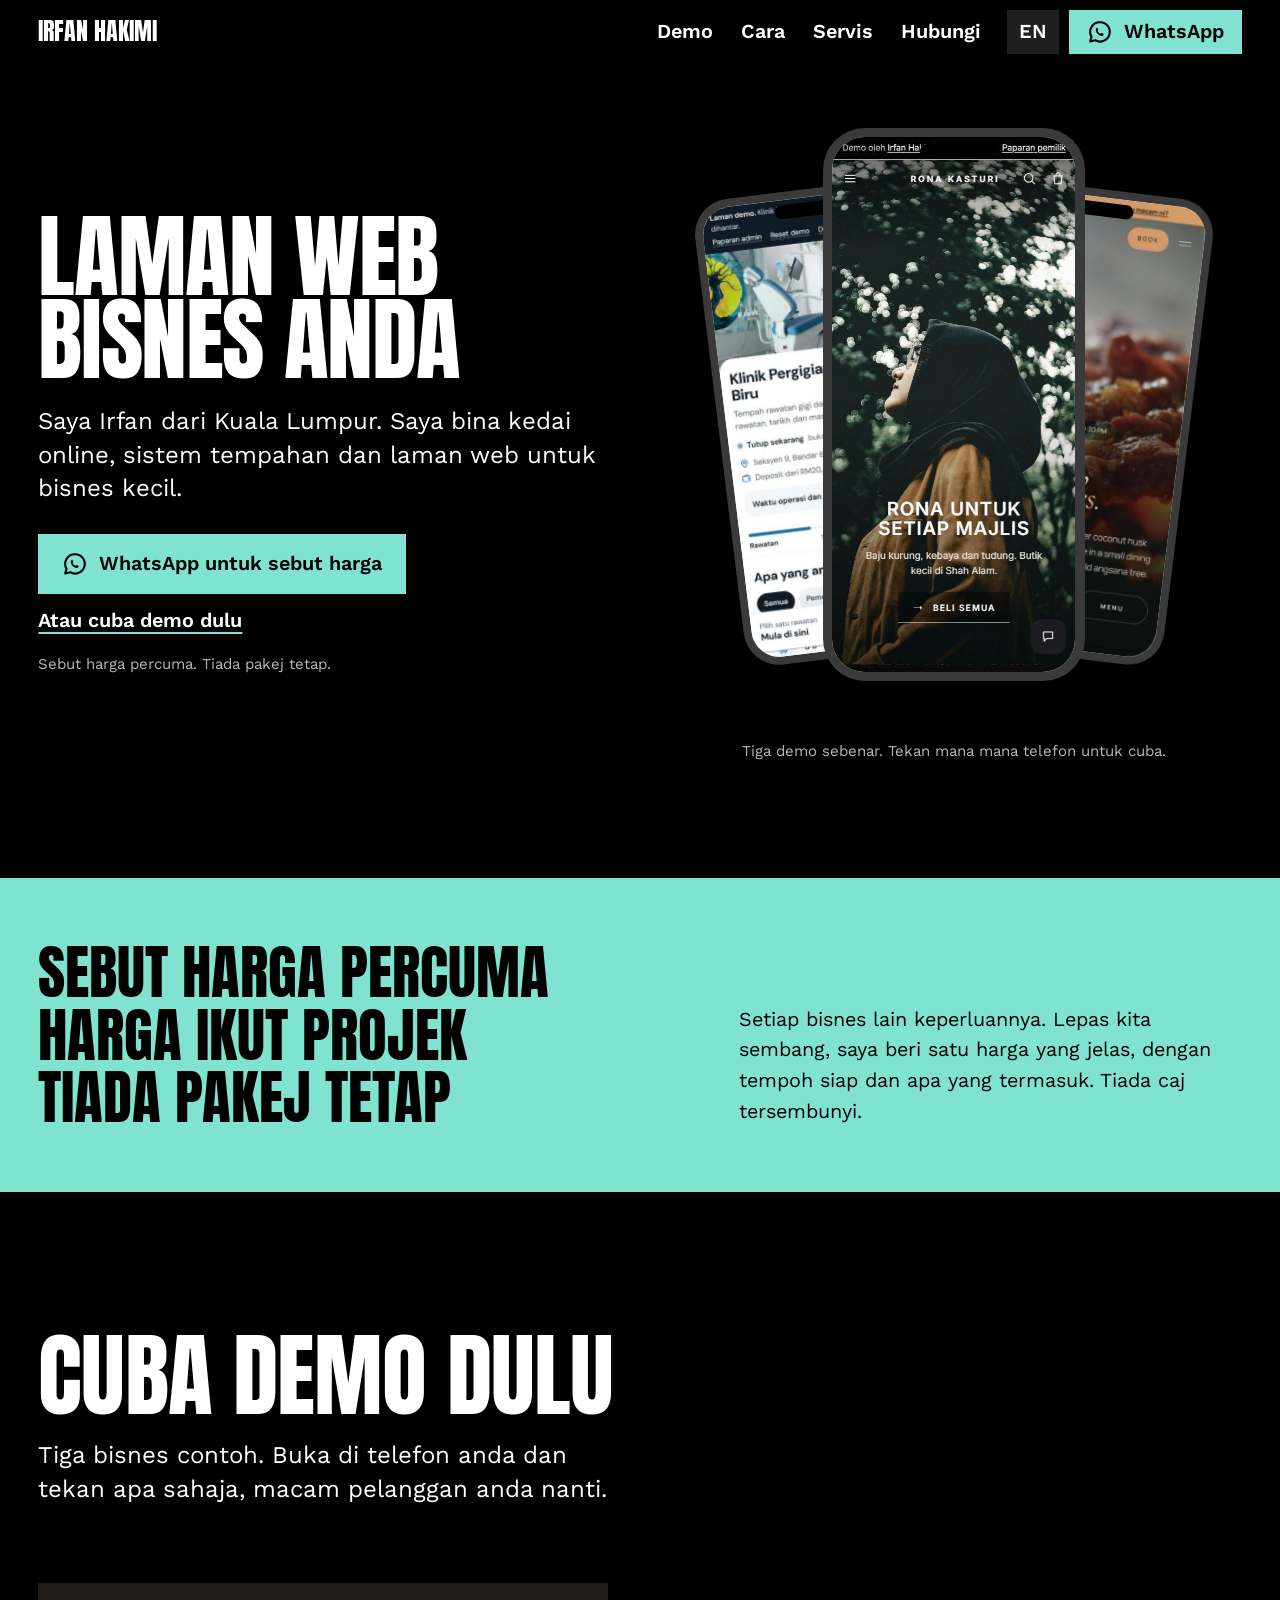
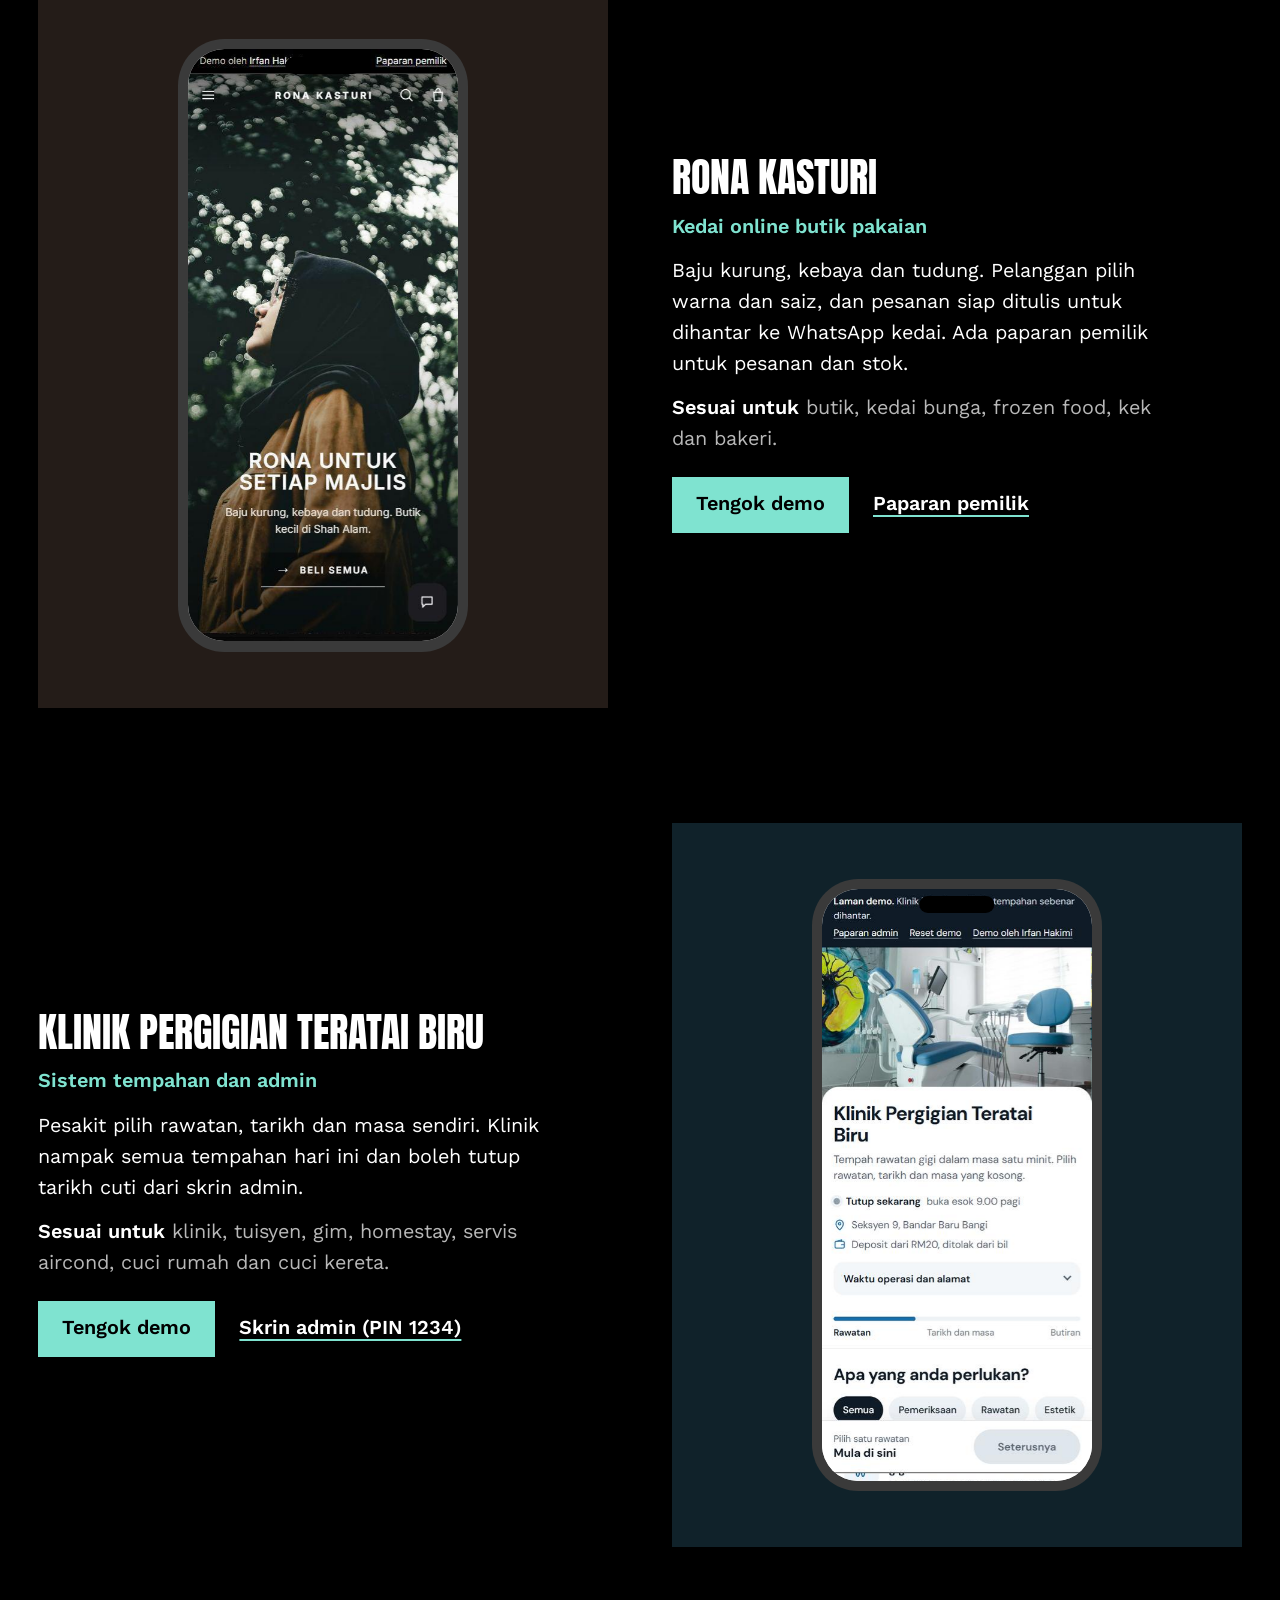
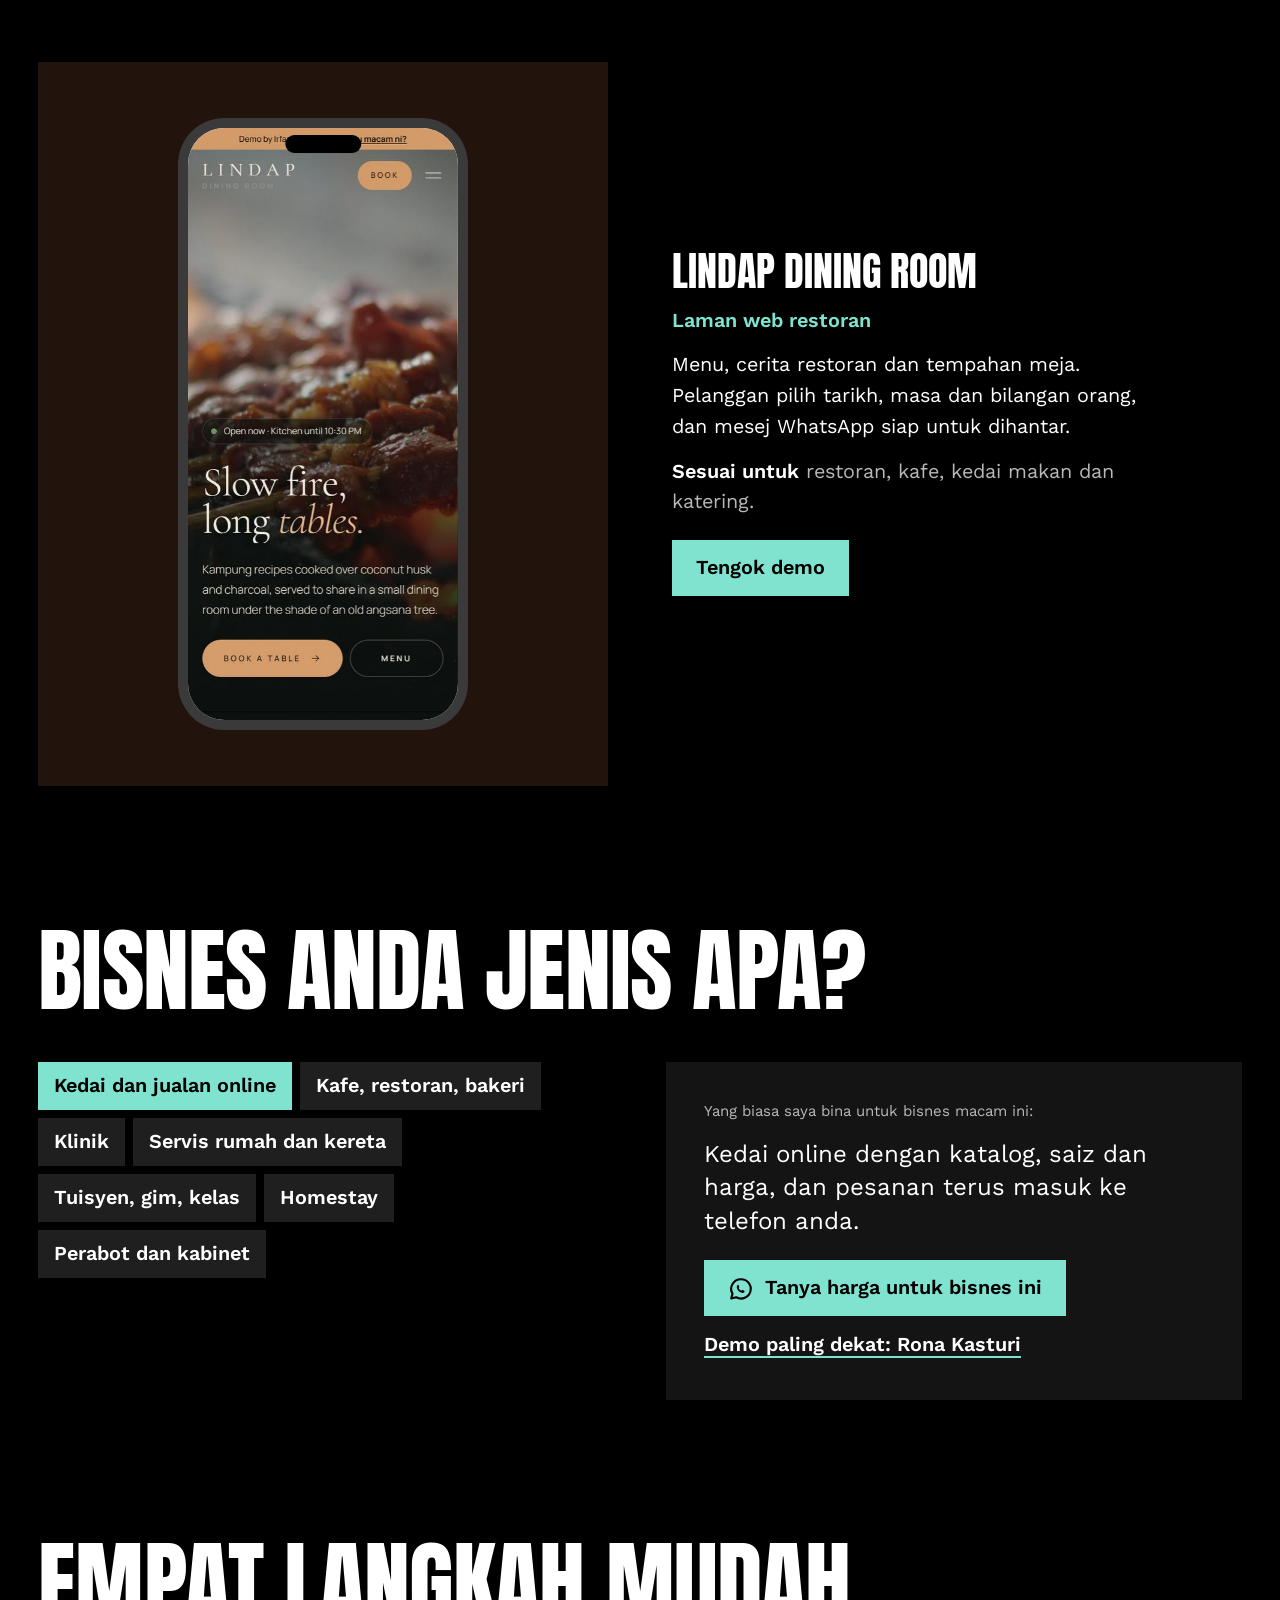
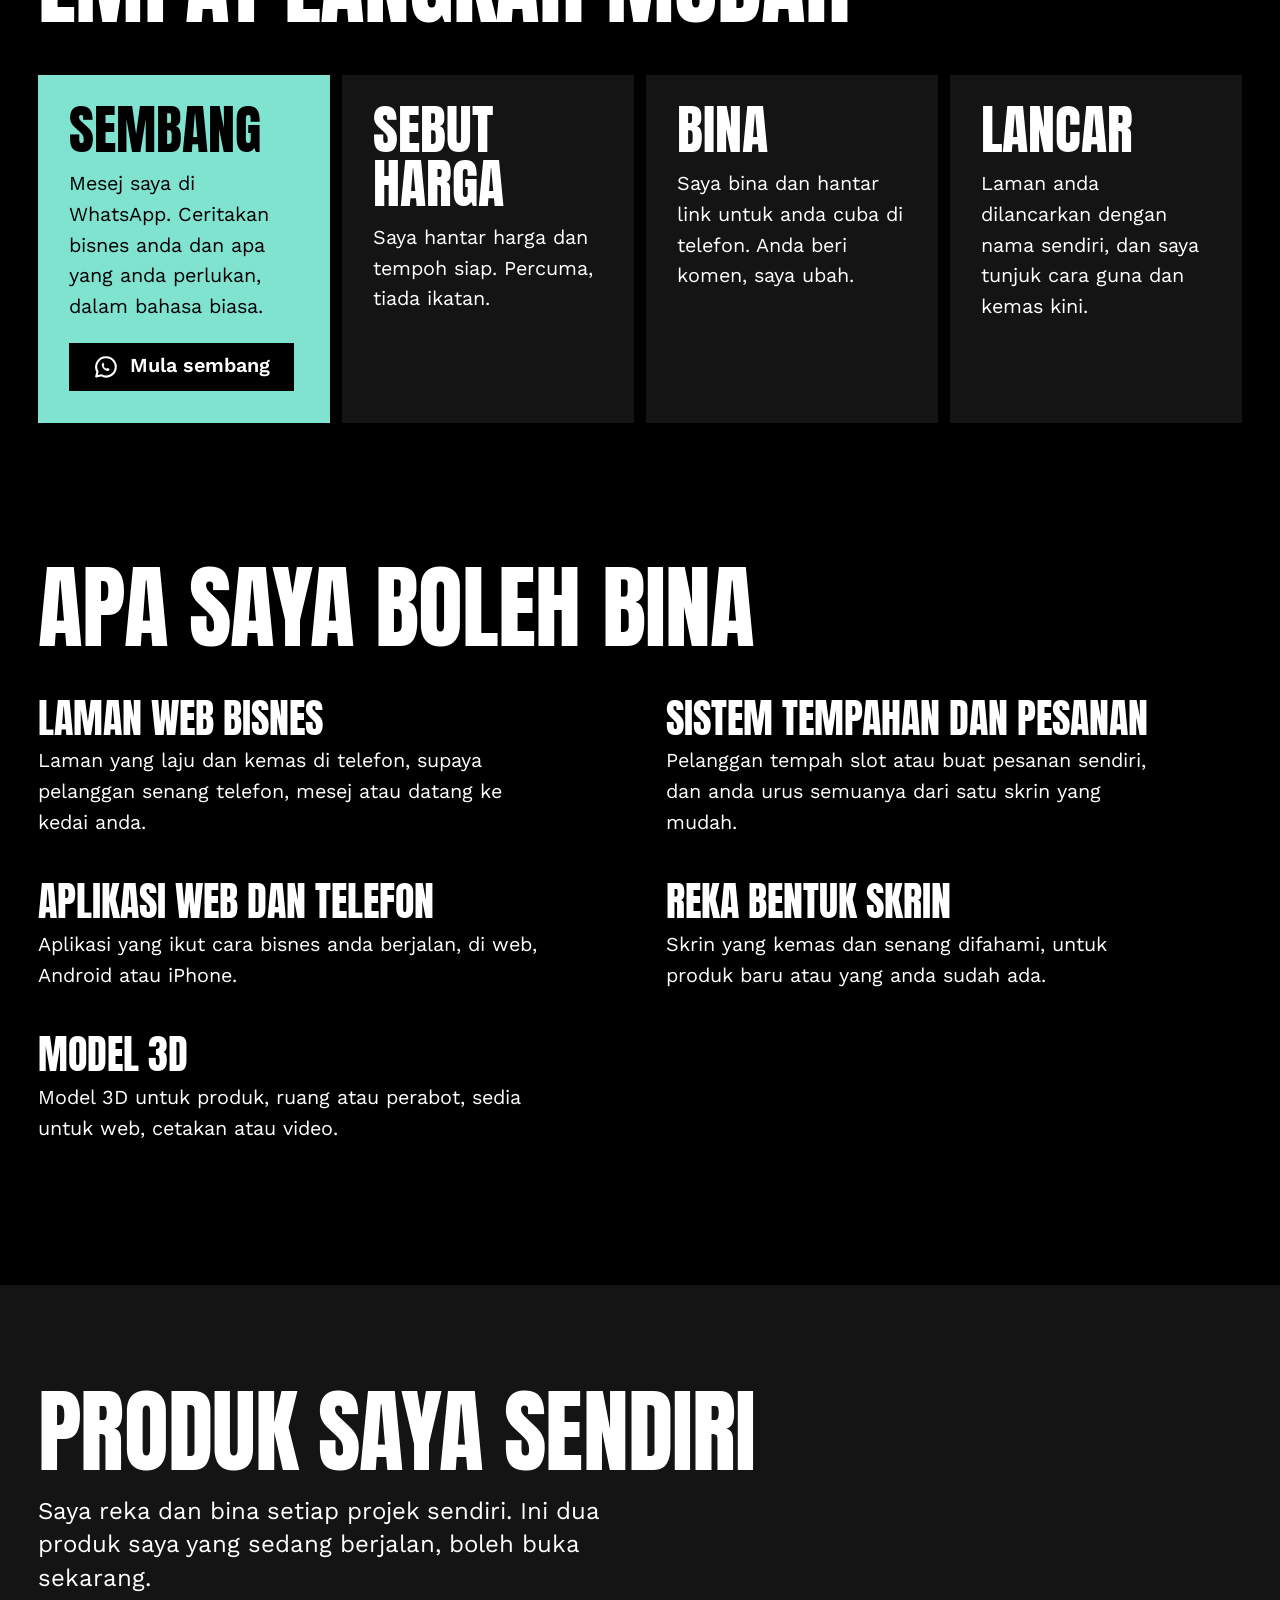
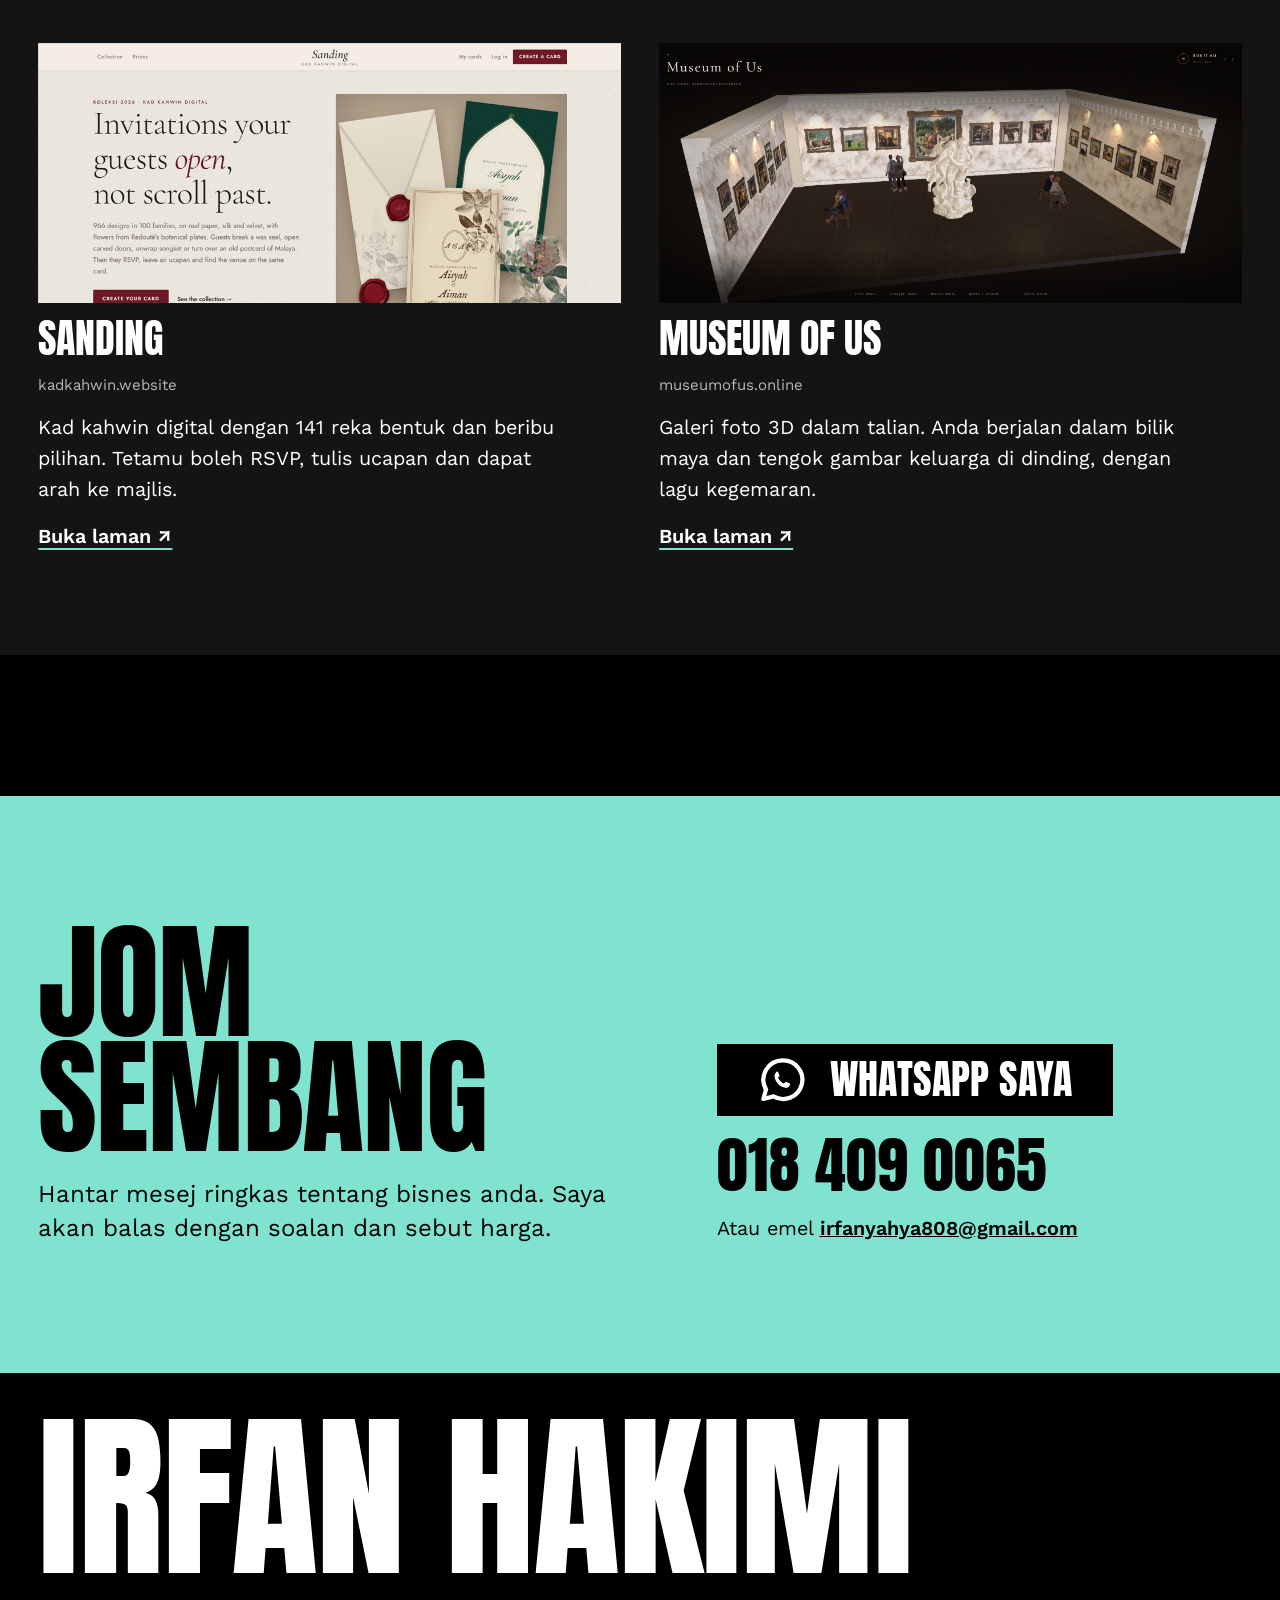
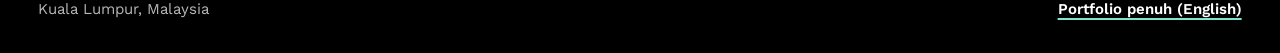
==== commit f4ad943b: "3.6 (demo cards in Services and Demos in the menu; kerja: every project is my own work) Co-Authored-" ====
--- a/kerja/index.html
+++ b/kerja/index.html
@@ -1264,7 +1264,7 @@
       <section class="proof wrap" id="produk" aria-labelledby="produk-h">
         <div class="section-head" data-reveal>
           <h2 class="h-section" id="produk-h" data-i18n="prodTitle">Produk saya sendiri</h2>
-          <p class="lead" data-i18n="prodLead">Dua produk yang saya bina dan jalankan sendiri. Anda boleh buka sekarang.</p>
+          <p class="lead" data-i18n="prodLead">Saya reka dan bina setiap projek sendiri. Ini dua produk saya yang sedang berjalan, boleh buka sekarang.</p>
         </div>
         <div class="products">
           <article class="product" data-reveal>
@@ -1412,7 +1412,7 @@
         s5Title: "3D models",
         s5Text: "3D models of products, spaces or furniture, ready for the web, print or video.",
         prodTitle: "Things I built myself",
-        prodLead: "Two products I built and run myself. You can open them right now.",
+        prodLead: "I design and build every project myself. Here are two of my own products, live right now.",
         p1Text:
           "Digital wedding cards with 141 designs and thousands of choices. Guests RSVP, leave wishes and get directions to the venue.",
         p2Text:
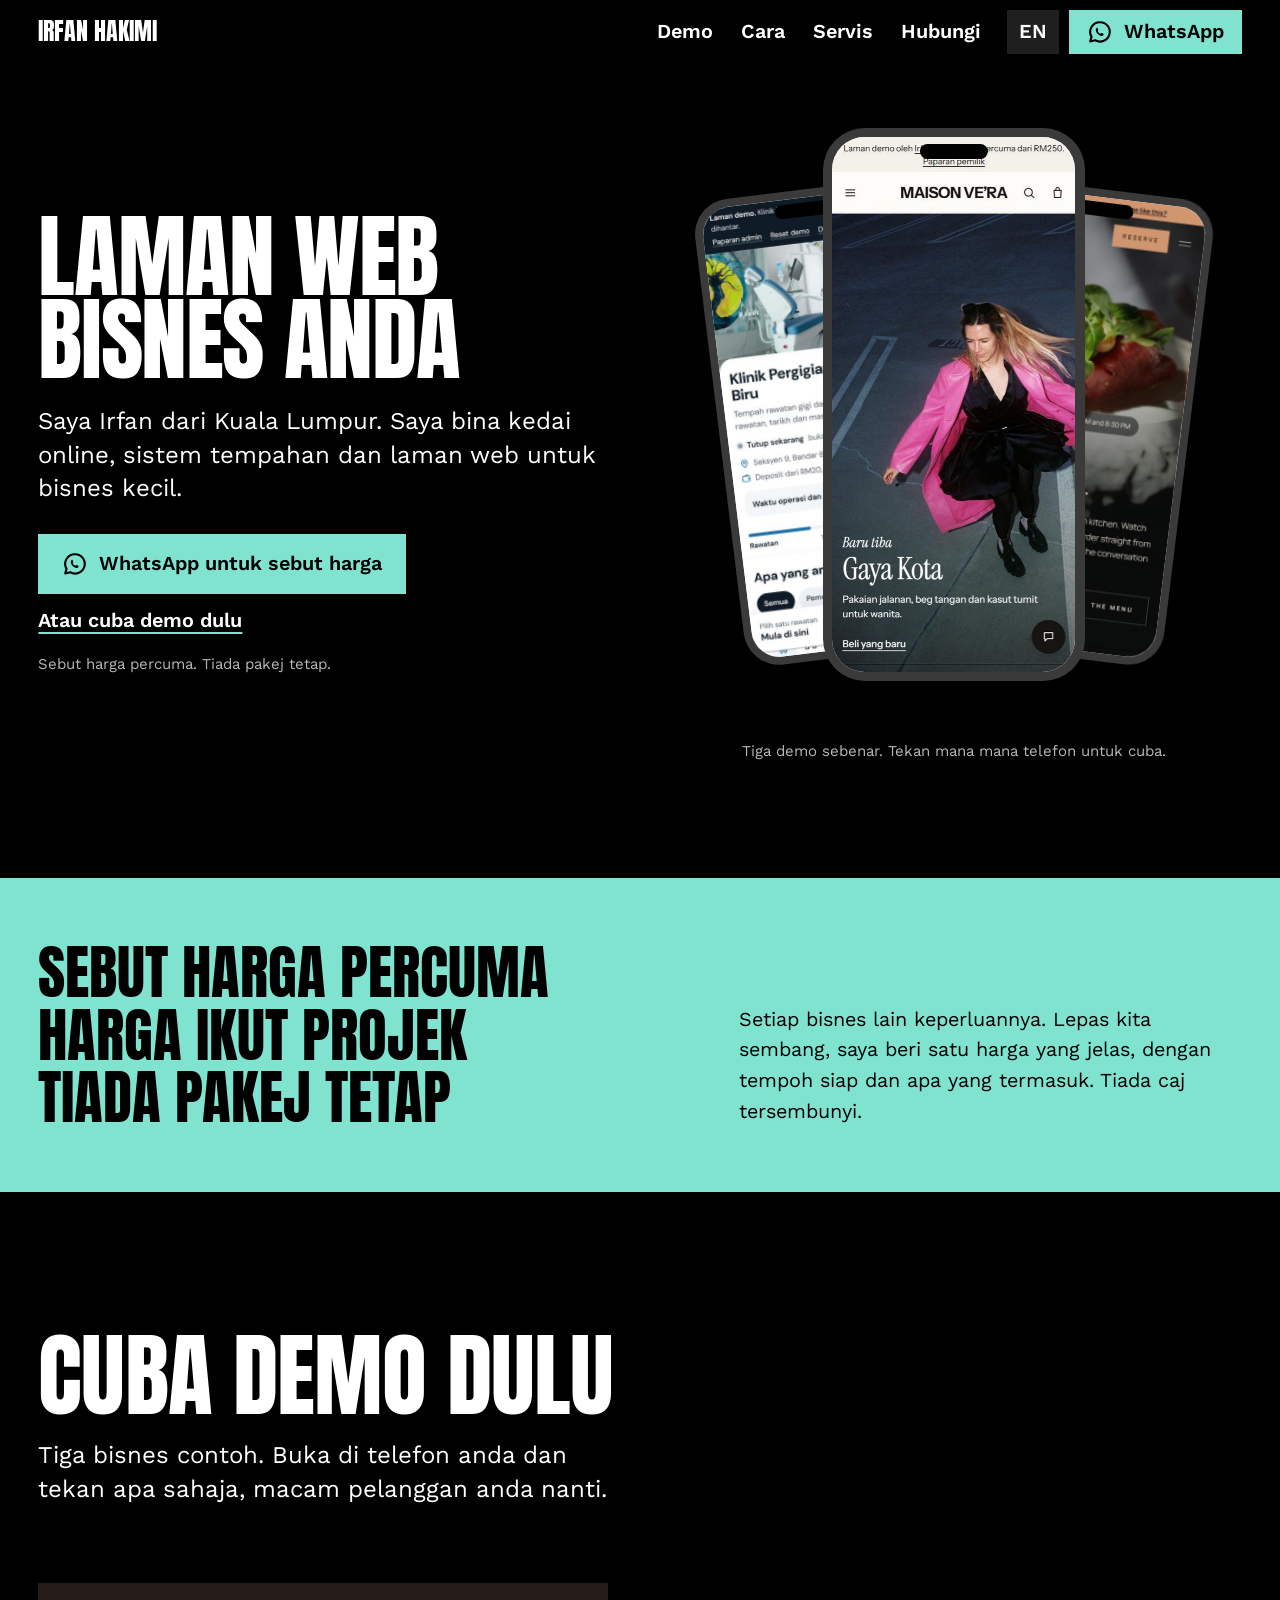
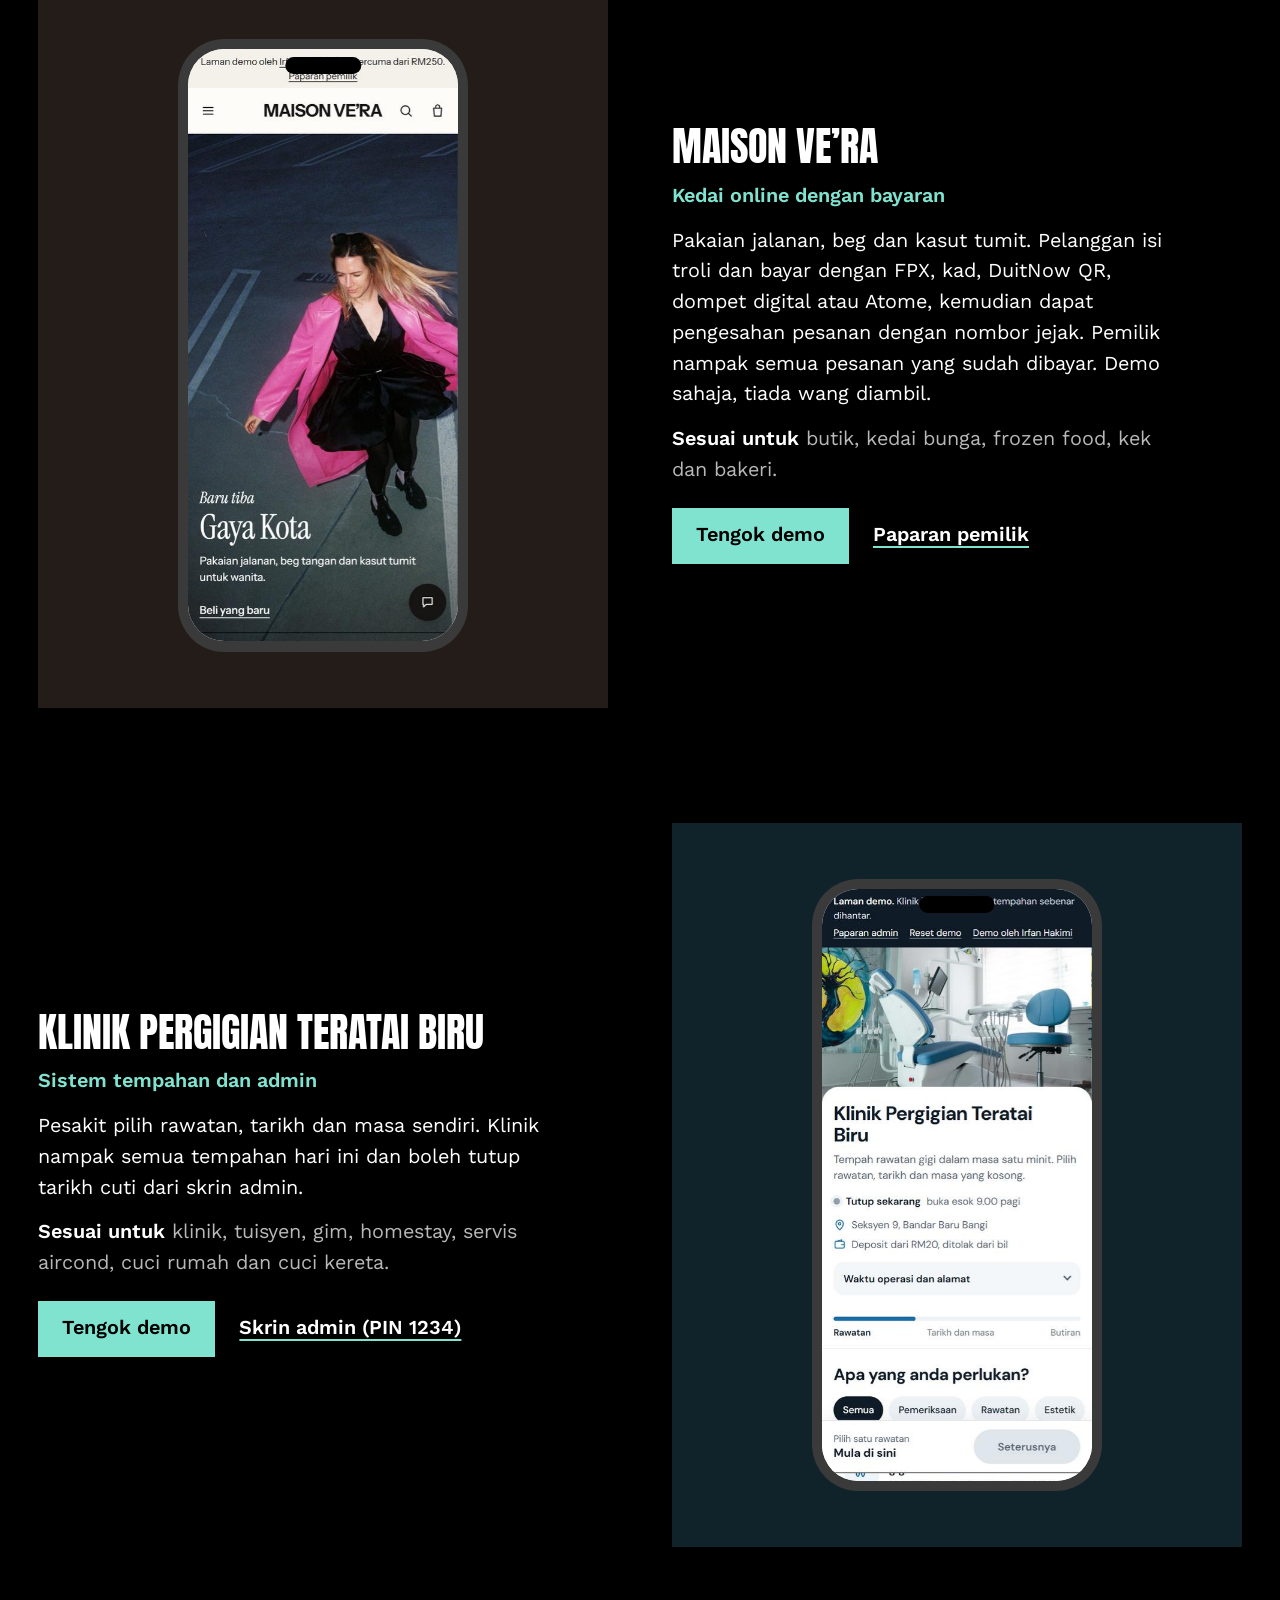
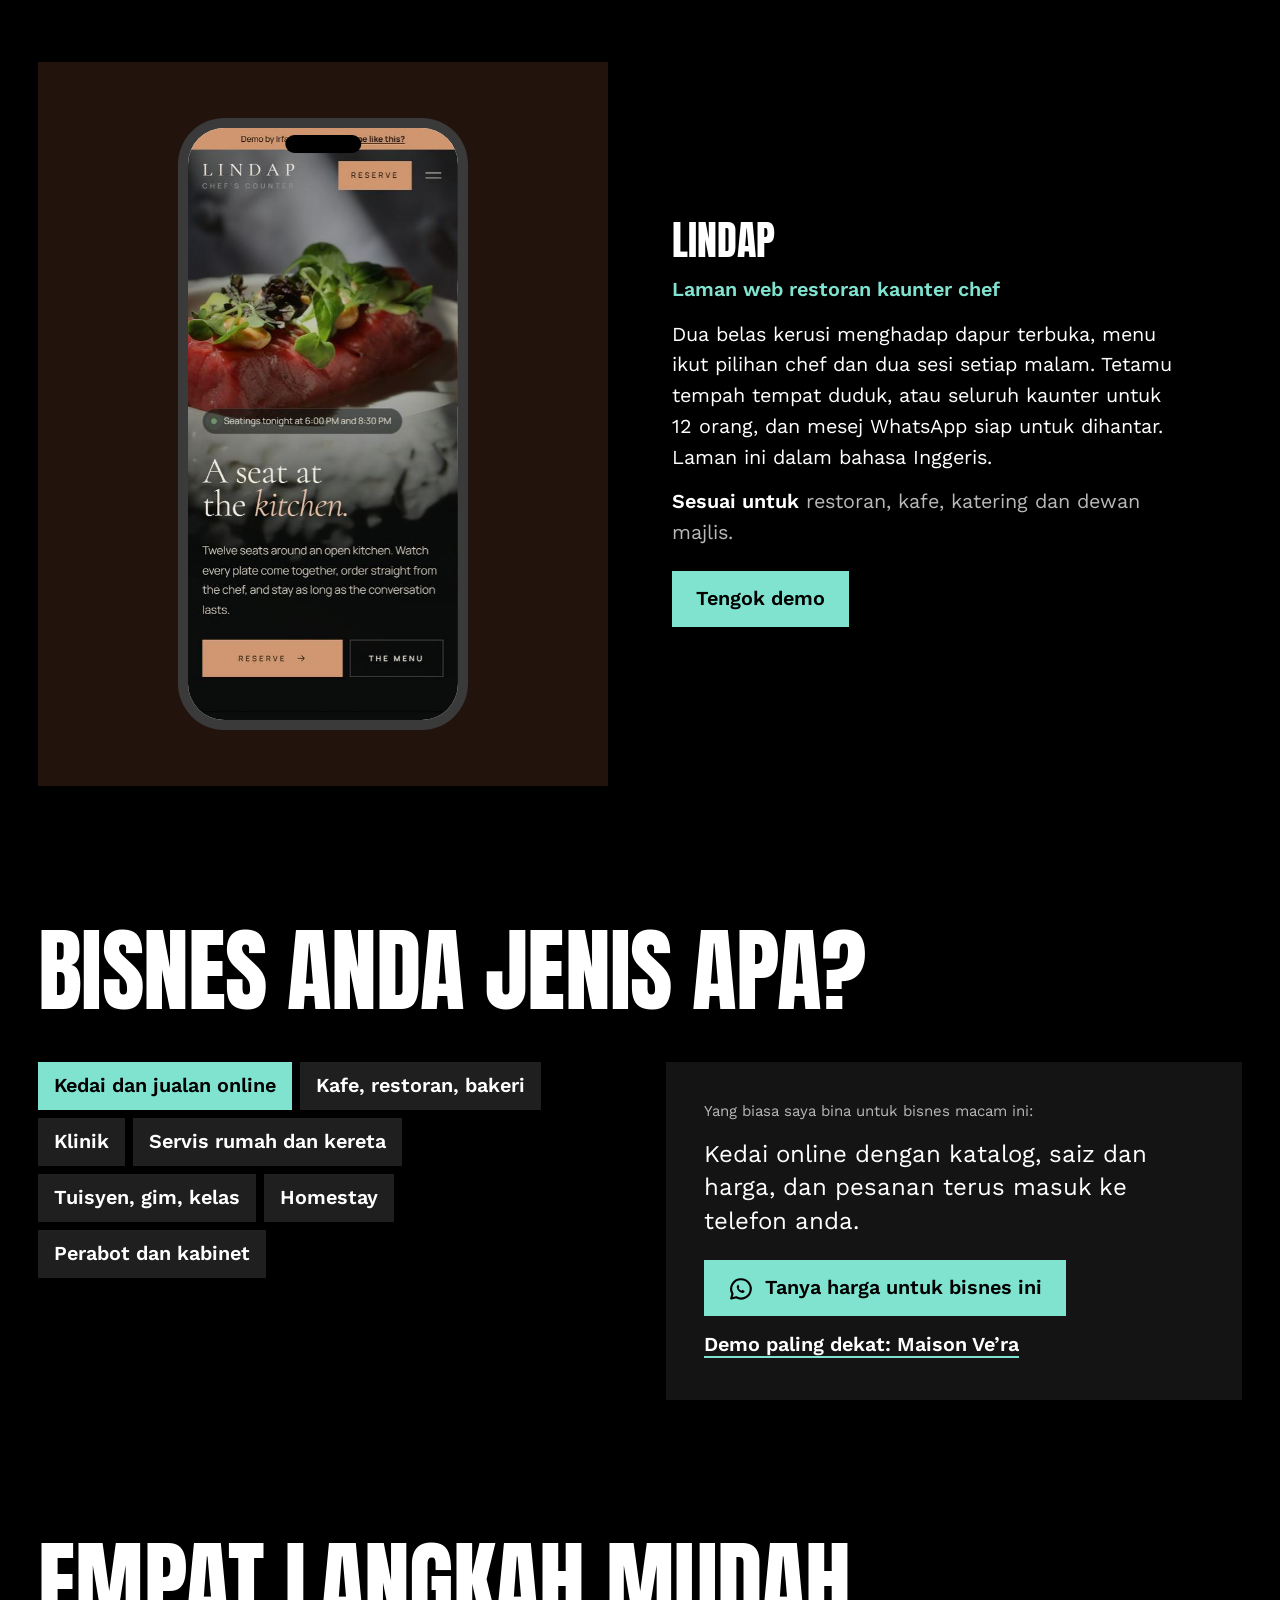
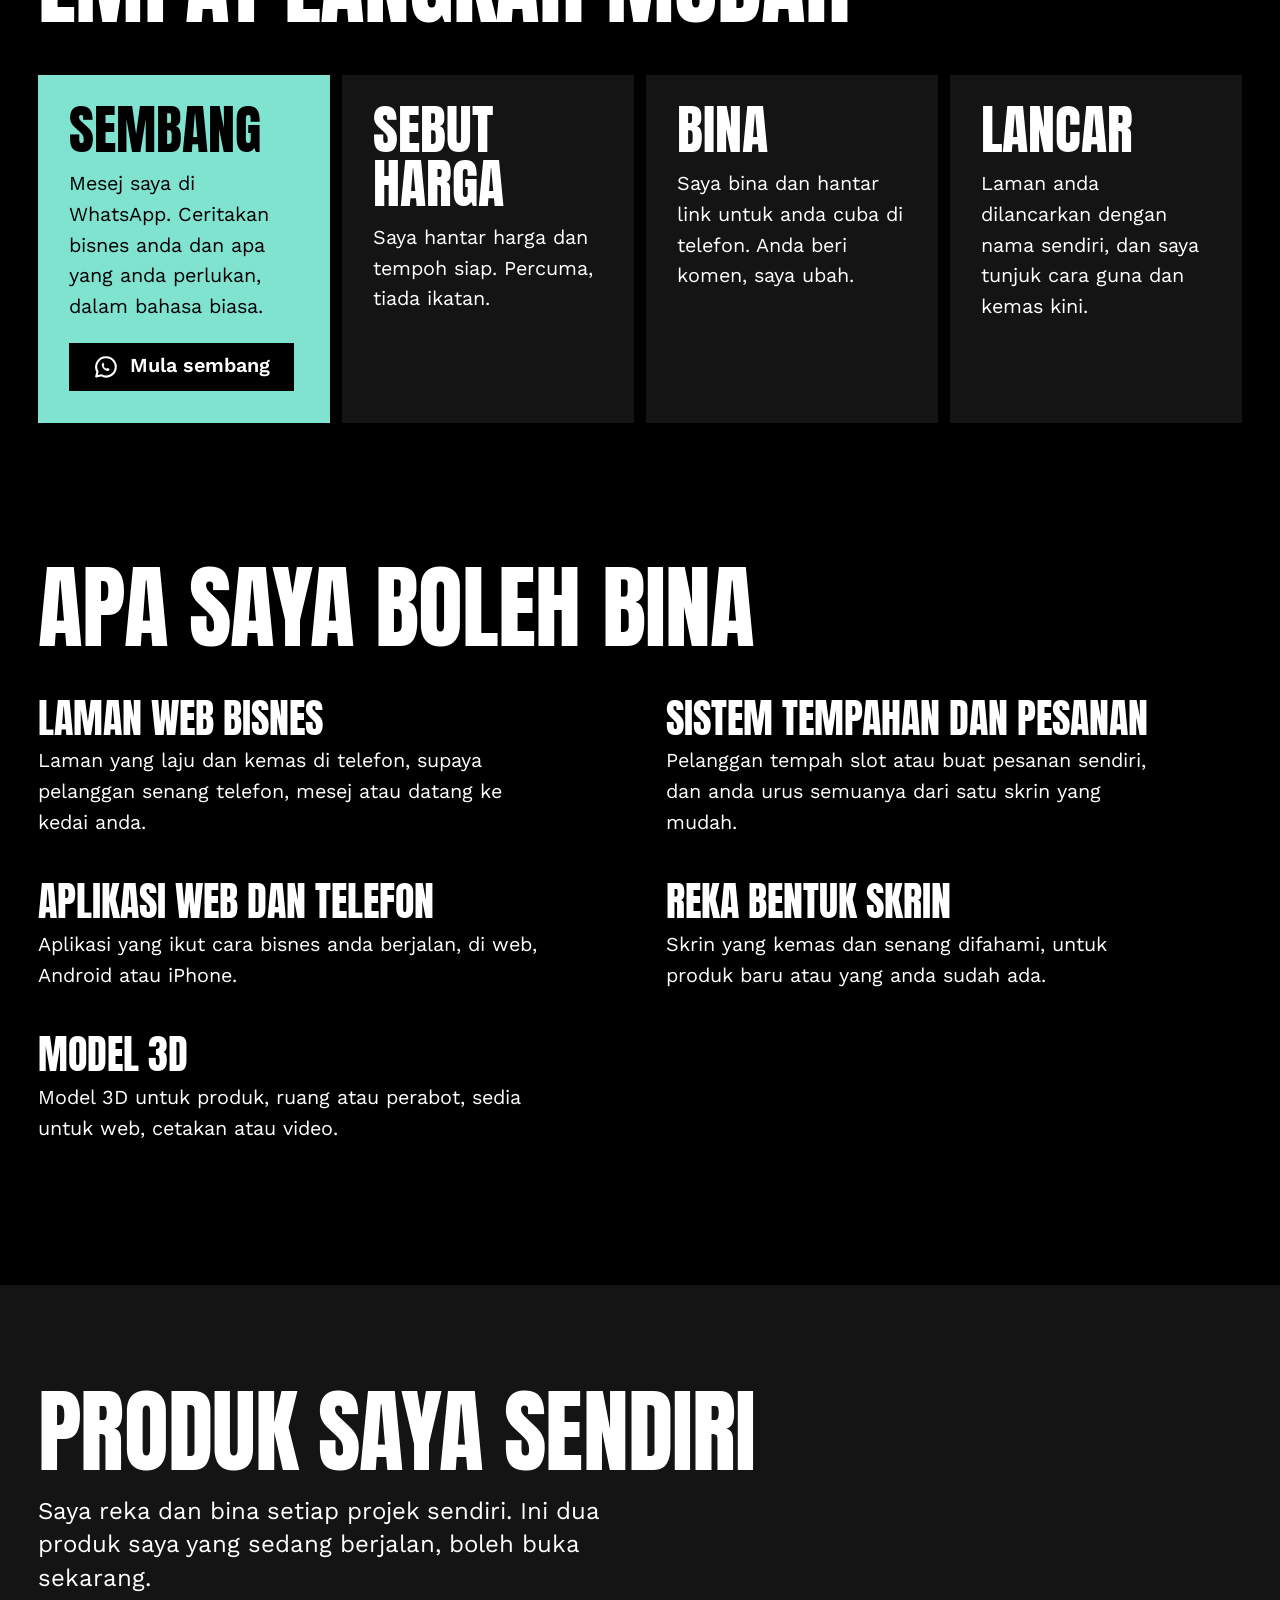
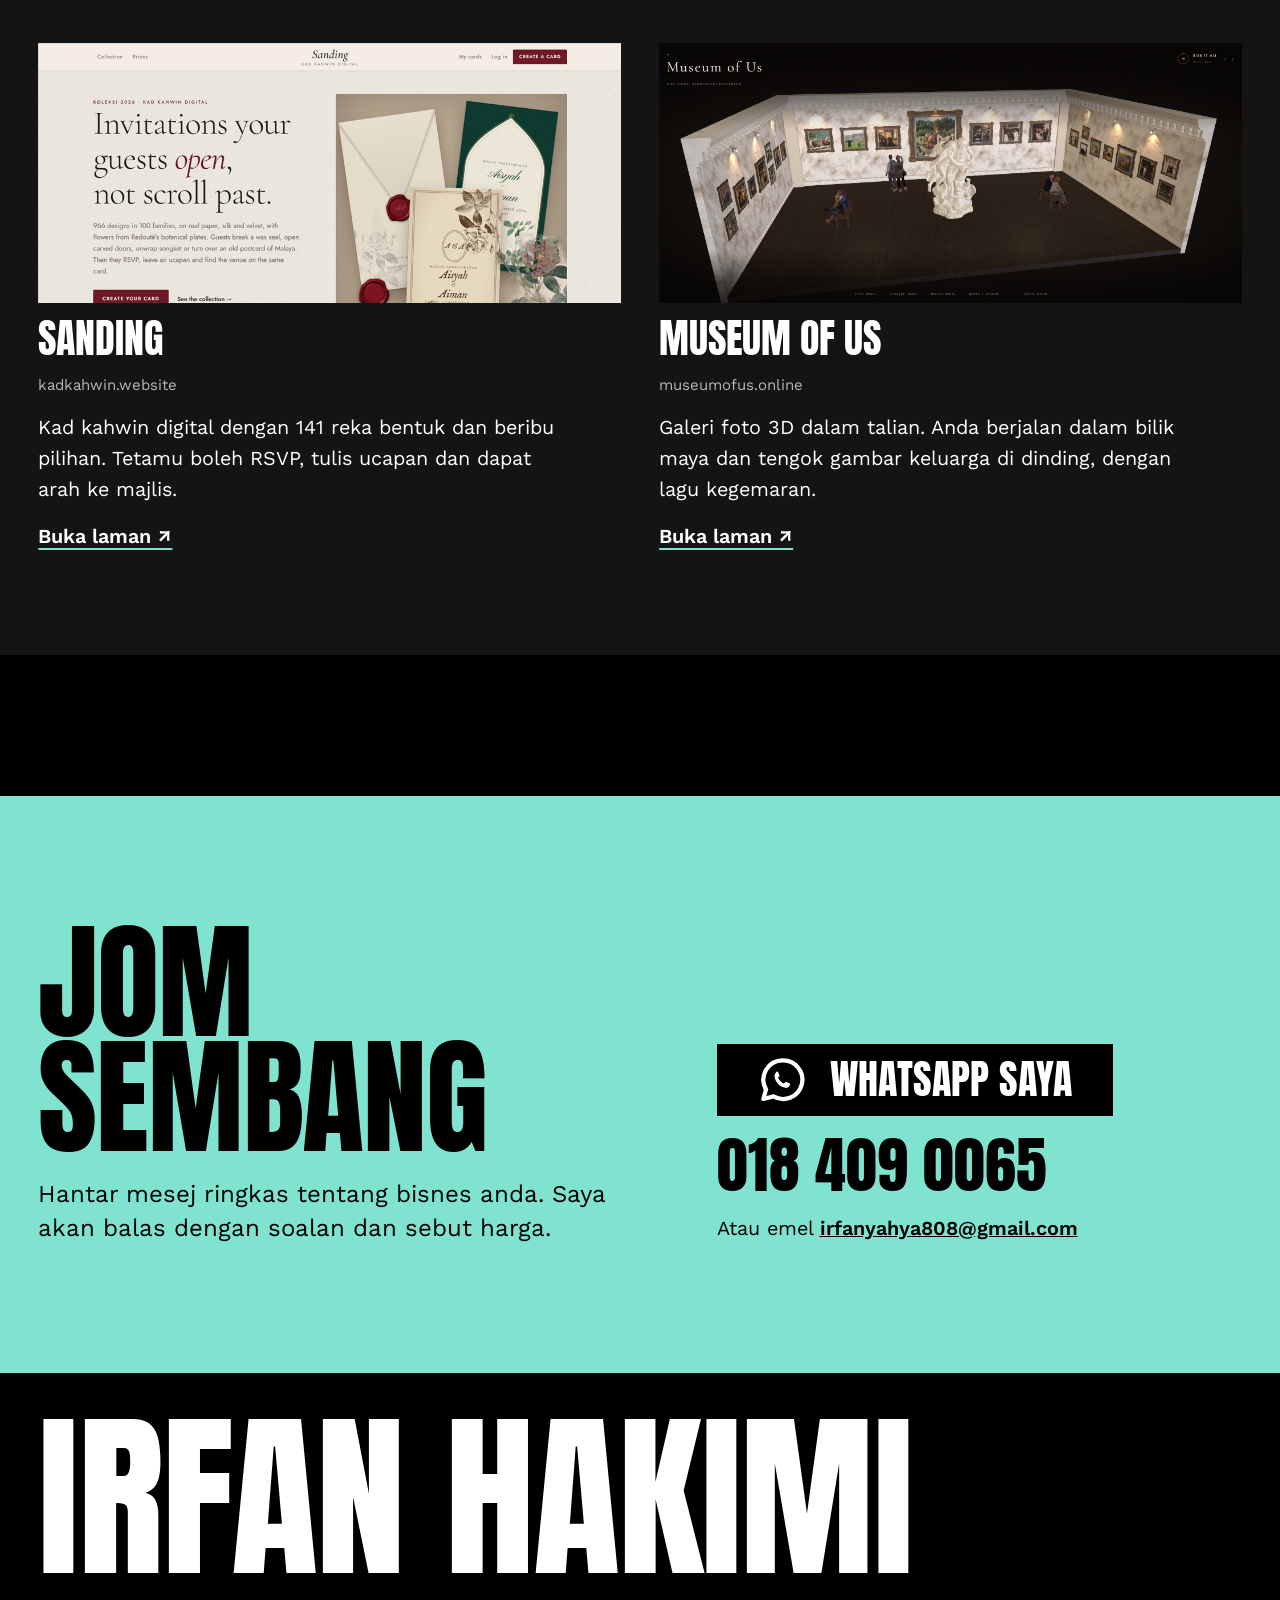
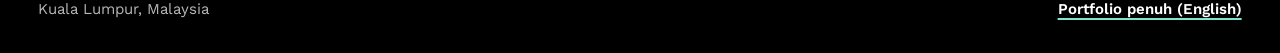
==== commit 7cfd894d: "3.8 (Maison Ve'ra shop with checkout, Lindap chef's counter, kerja and demo cards updated) Co-Author" ====
--- a/kerja/index.html
+++ b/kerja/index.html
@@ -1070,10 +1070,10 @@
             <a class="phone p-left" href="/demo/tempahan/" aria-label="Demo Klinik Pergigian Teratai Biru">
               <span class="screen"><img src="img/tempahan-phone.jpg" width="450" height="2295" alt="" data-dur="16s" /></span>
             </a>
-            <a class="phone p-mid" href="/demo/butik/" aria-label="Demo Rona Kasturi">
+            <a class="phone p-mid" href="/demo/butik/" aria-label="Demo Maison Ve’ra">
               <span class="screen"><img src="img/butik-phone.jpg" width="450" height="3897" alt="" /></span>
             </a>
-            <a class="phone p-right" href="/demo/restoran/" aria-label="Demo Lindap Dining Room">
+            <a class="phone p-right" href="/demo/restoran/" aria-label="Demo Lindap">
               <span class="screen"><img src="img/restoran-phone.jpg" width="450" height="3897" alt="" /></span>
             </a>
           </div>
@@ -1115,12 +1115,14 @@
               </a>
             </div>
             <div class="demo-text" data-reveal style="--i: 1">
-              <h3 class="h-item" id="d1-title">Rona Kasturi</h3>
-              <p class="kind" data-i18n="d1Kind">Kedai online butik pakaian</p>
+              <h3 class="h-item" id="d1-title">Maison Ve’ra</h3>
+              <p class="kind" data-i18n="d1Kind">Kedai online dengan bayaran</p>
               <p data-i18n="d1Text">
-                Baju kurung, kebaya dan tudung. Pelanggan pilih warna dan saiz,
-                dan pesanan siap ditulis untuk dihantar ke WhatsApp kedai. Ada
-                paparan pemilik untuk pesanan dan stok.
+                Pakaian jalanan, beg dan kasut tumit. Pelanggan isi troli dan
+                bayar dengan FPX, kad, DuitNow QR, dompet digital atau Atome,
+                kemudian dapat pengesahan pesanan dengan nombor jejak. Pemilik
+                nampak semua pesanan yang sudah dibayar. Demo sahaja, tiada wang
+                diambil.
               </p>
               <p class="fits" data-i18n="d1Fits"><b>Sesuai untuk</b> butik, kedai bunga, frozen food, kek dan bakeri.</p>
               <div class="demo-actions">
@@ -1157,13 +1159,15 @@
               </a>
             </div>
             <div class="demo-text" data-reveal style="--i: 1">
-              <h3 class="h-item" id="d3-title">Lindap Dining Room</h3>
-              <p class="kind" data-i18n="d3Kind">Laman web restoran</p>
+              <h3 class="h-item" id="d3-title">Lindap</h3>
+              <p class="kind" data-i18n="d3Kind">Laman web restoran kaunter chef</p>
               <p data-i18n="d3Text">
-                Menu, cerita restoran dan tempahan meja. Pelanggan pilih tarikh,
-                masa dan bilangan orang, dan mesej WhatsApp siap untuk dihantar.
+                Dua belas kerusi menghadap dapur terbuka, menu ikut pilihan chef
+                dan dua sesi setiap malam. Tetamu tempah tempat duduk, atau
+                seluruh kaunter untuk 12 orang, dan mesej WhatsApp siap untuk
+                dihantar. Laman ini dalam bahasa Inggeris.
               </p>
-              <p class="fits" data-i18n="d3Fits"><b>Sesuai untuk</b> restoran, kafe, kedai makan dan katering.</p>
+              <p class="fits" data-i18n="d3Fits"><b>Sesuai untuk</b> restoran, kafe, katering dan dewan majlis.</p>
               <div class="demo-actions">
                 <a class="btn btn-accent" href="/demo/restoran/" aria-describedby="d3-title" data-i18n="seeDemo">Tengok demo</a>
               </div>
@@ -1197,7 +1201,7 @@
               <a class="btn btn-accent" id="answer-ask" data-wa="kind" href="https://wa.me/60184090065">
                 <svg aria-hidden="true"><use href="#i-chat" /></svg><span id="answer-ask-label">Tanya harga untuk bisnes ini</span>
               </a>
-              <a class="link" id="answer-demo" href="/demo/butik/">Demo paling dekat: Rona Kasturi</a>
+              <a class="link" id="answer-demo" href="/demo/butik/">Demo paling dekat: Maison Ve’ra</a>
             </div>
           </div>
         </div>
@@ -1365,9 +1369,9 @@
         demoTitle: "Try the demos",
         demoLead:
           "Three example businesses. Open them on your phone and tap anything, just like your customers would.",
-        d1Kind: "Online shop for a clothing boutique",
+        d1Kind: "Online shop with checkout",
         d1Text:
-          "Baju kurung, kebaya and tudung. Customers pick a colour and size, and the order is written out ready to send to the shop's WhatsApp. There's an owner view for orders and stock.",
+          "Streetwear, bags and heels. Customers fill a cart and pay by FPX, card, DuitNow QR, digital wallet or Atome, then get an order confirmation with tracking. The owner sees every paid order. Demo only, no money is taken.",
         d1Fits: "<b>Good for</b> boutiques, florists, frozen food, cakes and bakeries.",
         d1Owner: "Owner view",
         d2Kind: "Booking and admin system",
@@ -1376,10 +1380,10 @@
         d2Fits:
           "<b>Good for</b> clinics, tuition, gyms, homestays, aircond service, home cleaning and car wash.",
         d2Admin: "Admin screen (PIN 1234)",
-        d3Kind: "Restaurant website",
+        d3Kind: "Chef's counter restaurant website",
         d3Text:
-          "Menu, the restaurant's story and table bookings. Guests pick the date, time and party size, and a WhatsApp message is ready to send.",
-        d3Fits: "<b>Good for</b> restaurants, cafes, food stalls and catering.",
+          "Twelve seats facing an open kitchen, a menu chosen by the chef and two seatings a night. Guests book their seats, or the whole counter for 12, and a WhatsApp message is ready to send. The site is in English.",
+        d3Fits: "<b>Good for</b> restaurants, cafes, catering and event halls.",
         seeDemo: "Open the demo",
         pickTitle: "What kind of business?",
         kKedai: "Shops and online selling",
@@ -1437,9 +1441,9 @@
       };
 
       const DEMOS = {
-        butik: { href: "/demo/butik/", name: "Rona Kasturi" },
+        butik: { href: "/demo/butik/", name: "Maison Ve’ra" },
         tempahan: { href: "/demo/tempahan/", name: "Klinik Pergigian Teratai Biru" },
-        restoran: { href: "/demo/restoran/", name: "Lindap Dining Room" },
+        restoran: { href: "/demo/restoran/", name: "Lindap" },
       };
 
       const KINDS = {
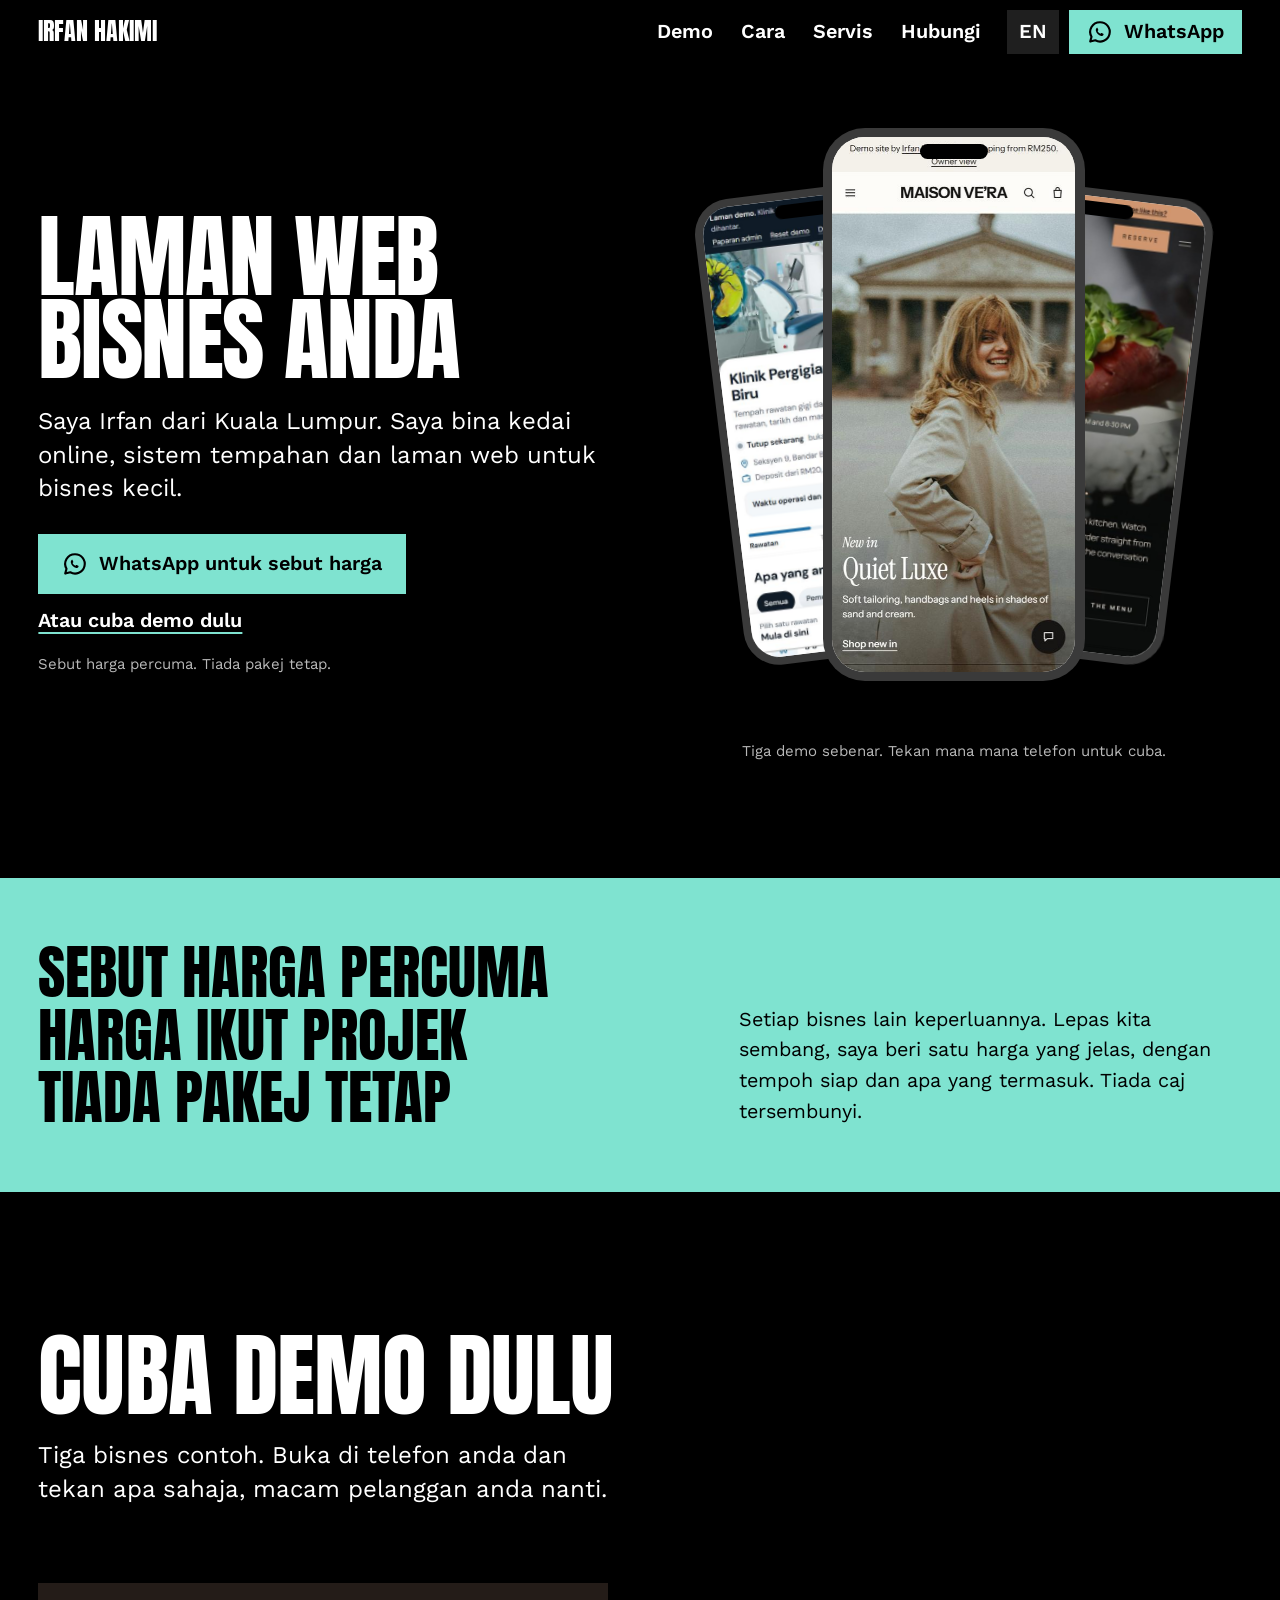
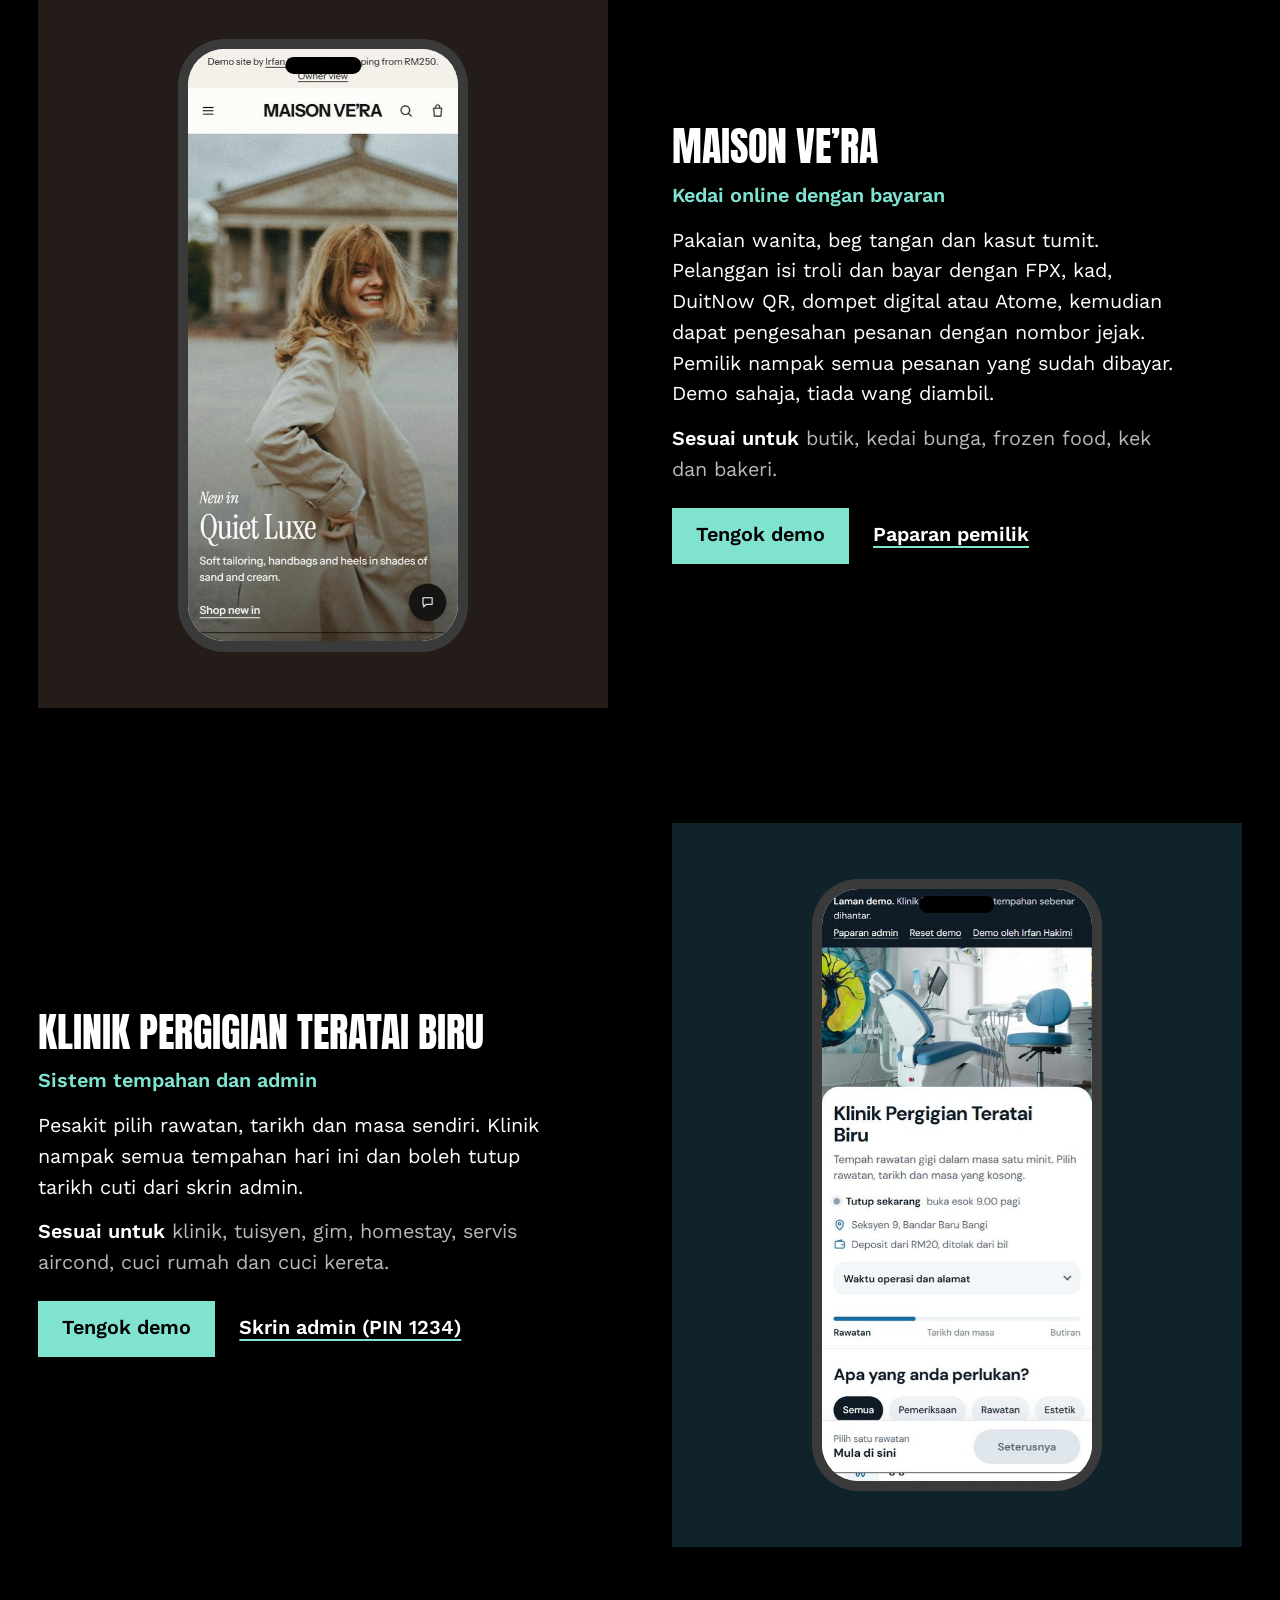
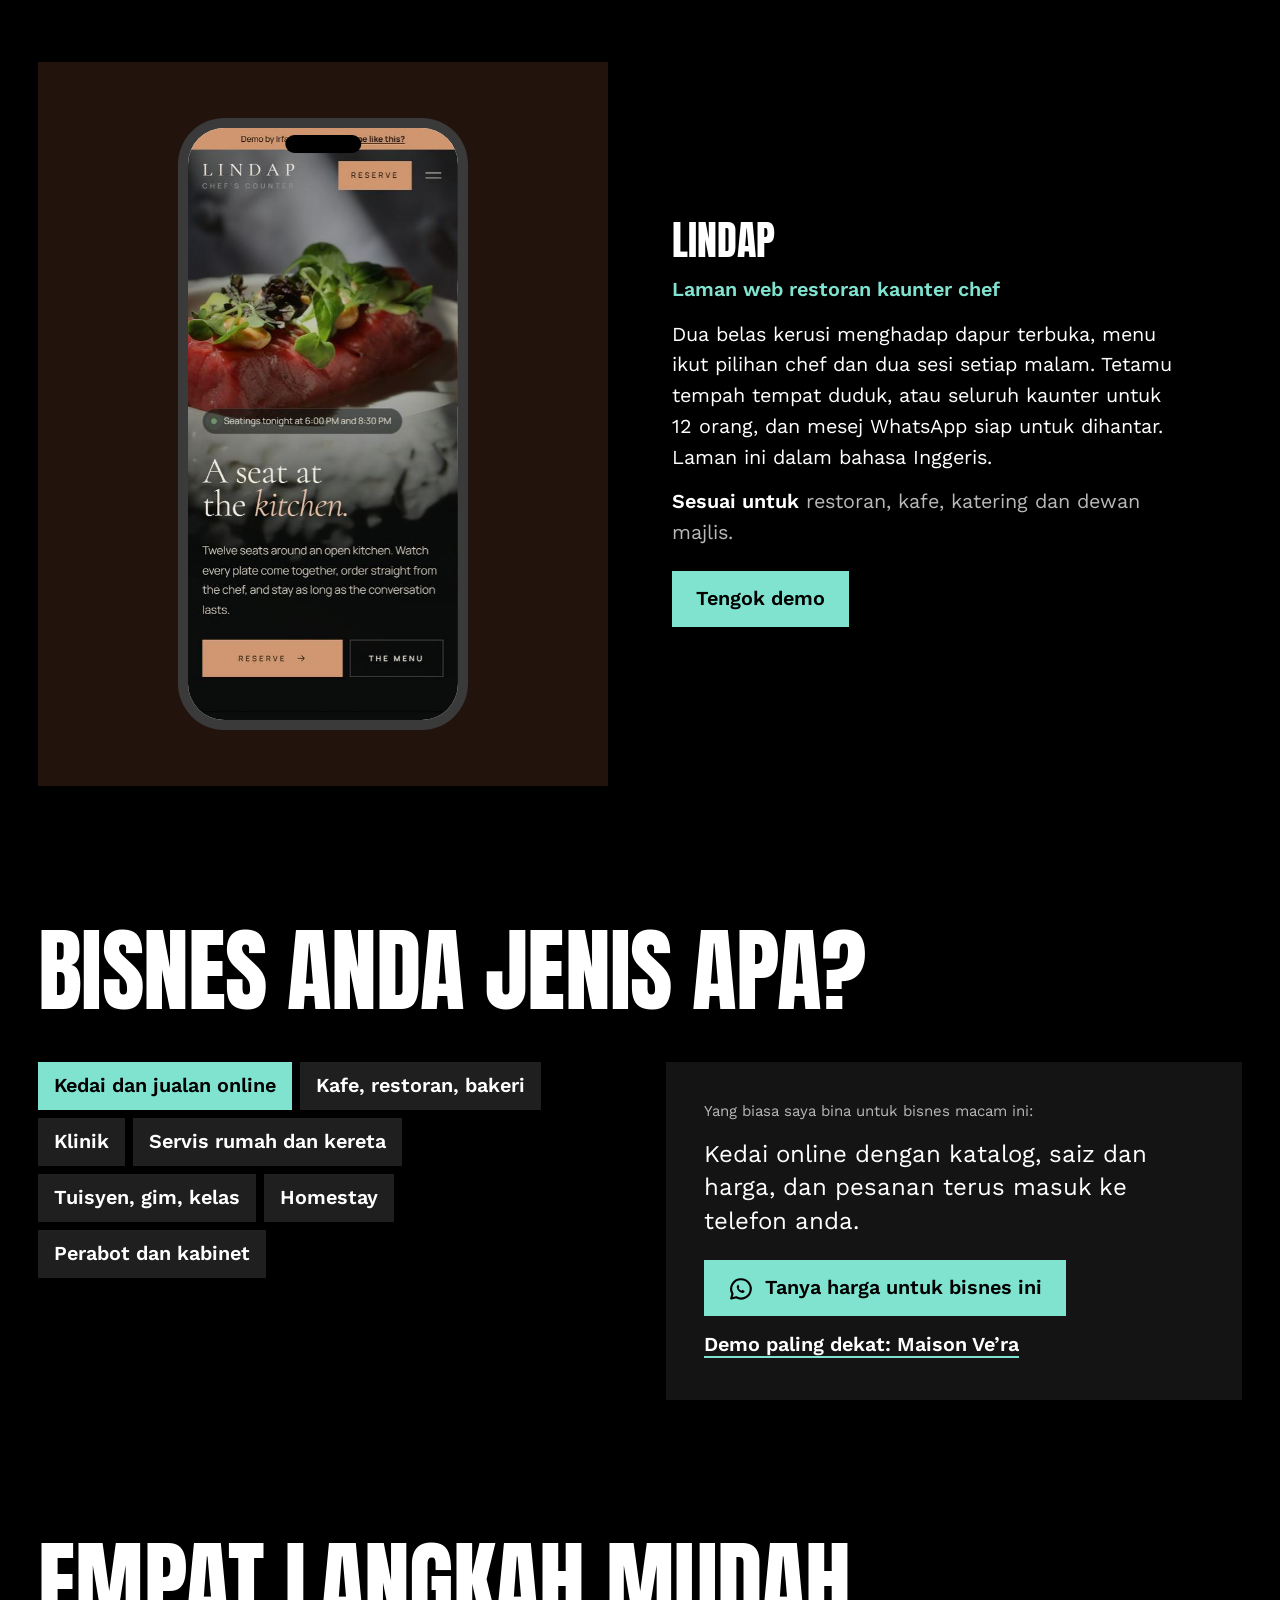
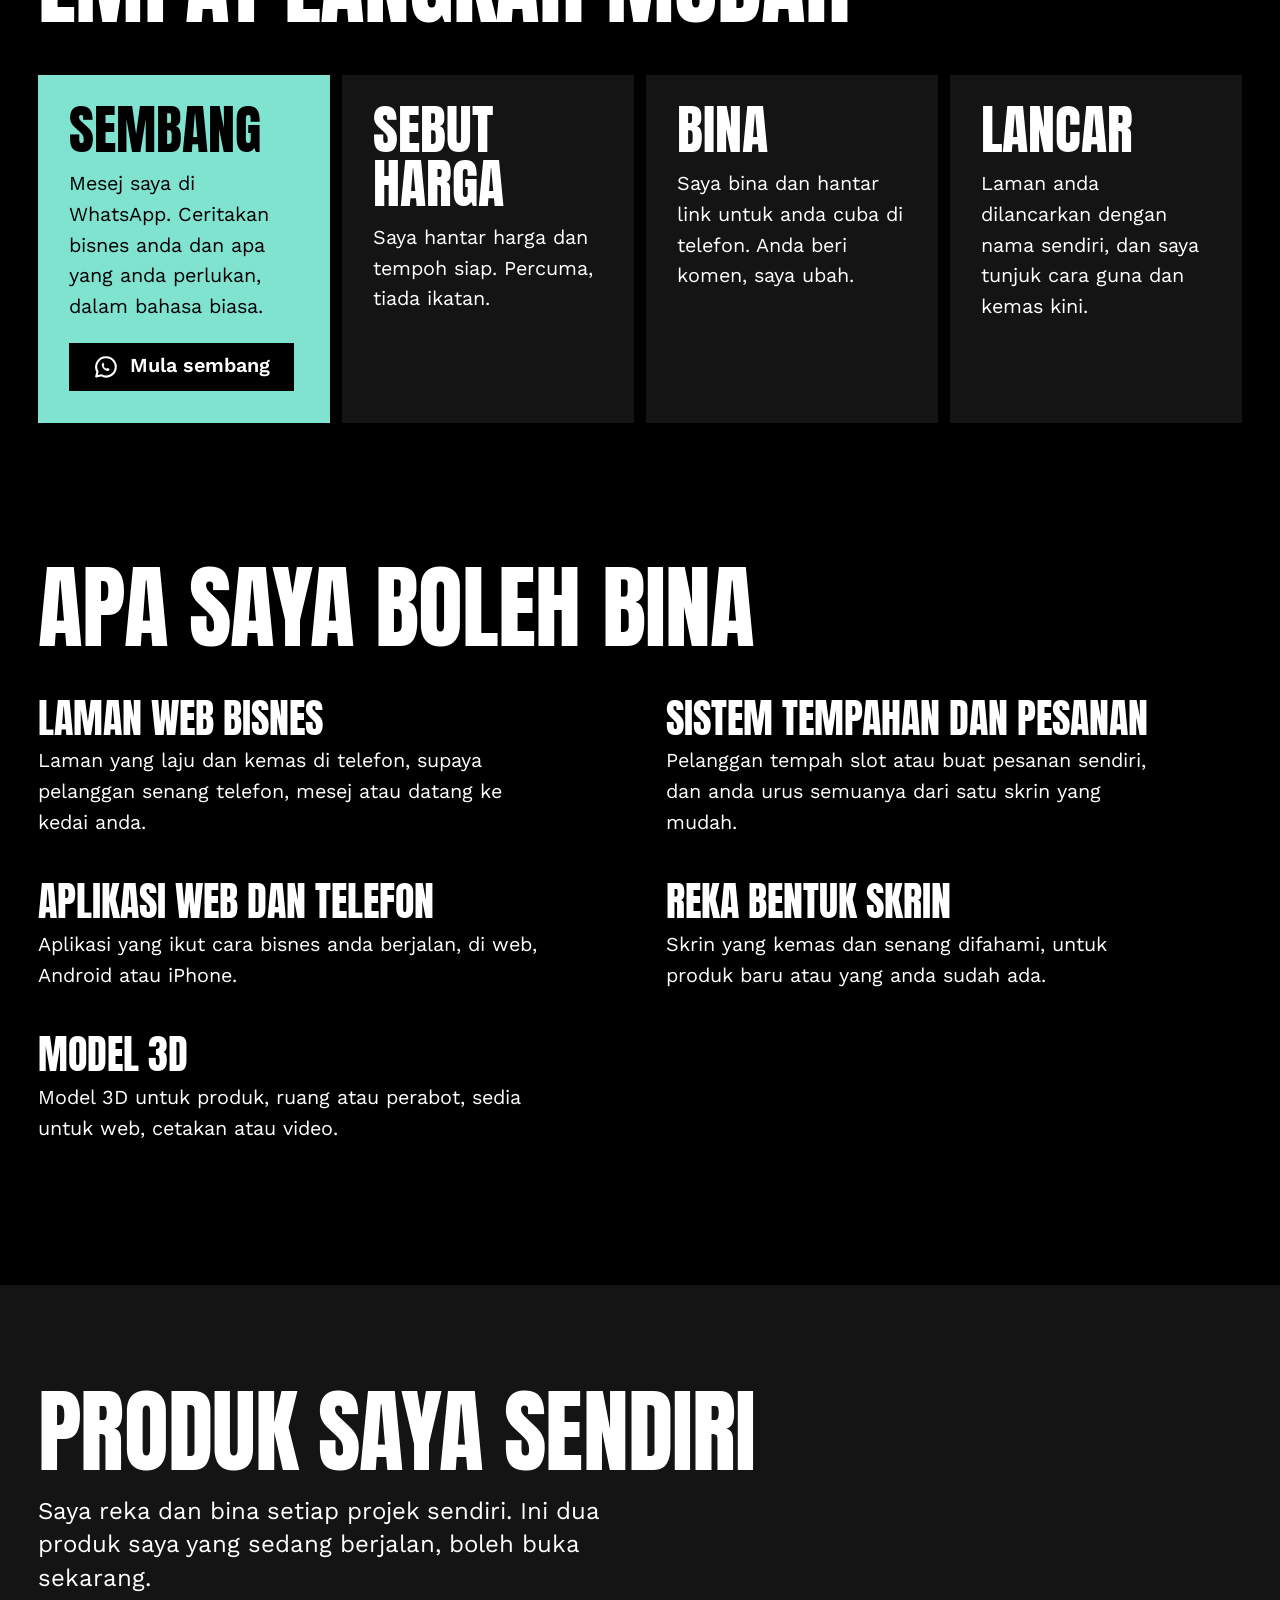
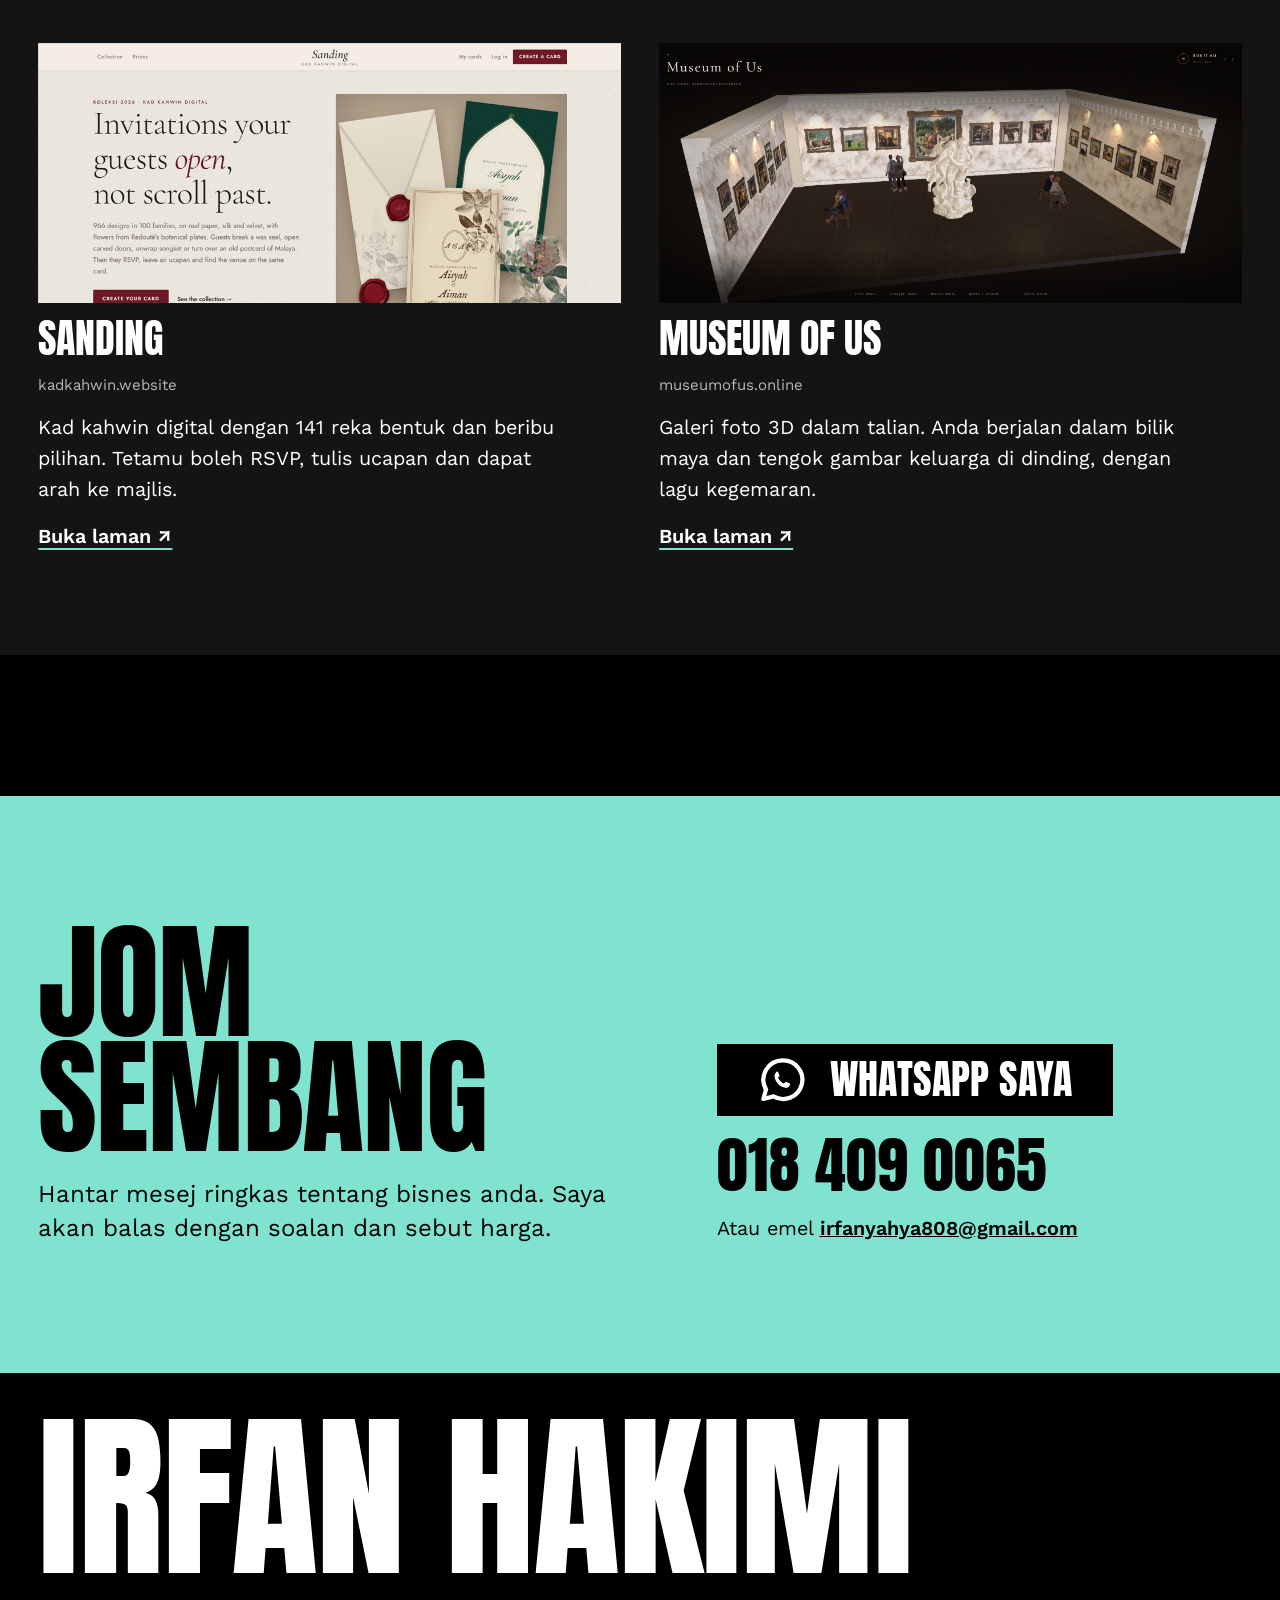
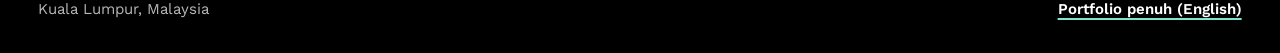
==== commit 0b6014d8: "3.10 (Maison Ve'ra card and kerja picture match the womenswear look) Co-Authored-By: Claude Opus 5.5" ====
--- a/kerja/index.html
+++ b/kerja/index.html
@@ -1118,7 +1118,7 @@
               <h3 class="h-item" id="d1-title">Maison Ve’ra</h3>
               <p class="kind" data-i18n="d1Kind">Kedai online dengan bayaran</p>
               <p data-i18n="d1Text">
-                Pakaian jalanan, beg dan kasut tumit. Pelanggan isi troli dan
+                Pakaian wanita, beg tangan dan kasut tumit. Pelanggan isi troli dan
                 bayar dengan FPX, kad, DuitNow QR, dompet digital atau Atome,
                 kemudian dapat pengesahan pesanan dengan nombor jejak. Pemilik
                 nampak semua pesanan yang sudah dibayar. Demo sahaja, tiada wang
@@ -1371,7 +1371,7 @@
           "Three example businesses. Open them on your phone and tap anything, just like your customers would.",
         d1Kind: "Online shop with checkout",
         d1Text:
-          "Streetwear, bags and heels. Customers fill a cart and pay by FPX, card, DuitNow QR, digital wallet or Atome, then get an order confirmation with tracking. The owner sees every paid order. Demo only, no money is taken.",
+          "Womenswear, handbags and heels. Customers fill a cart and pay by FPX, card, DuitNow QR, digital wallet or Atome, then get an order confirmation with tracking. The owner sees every paid order. Demo only, no money is taken.",
         d1Fits: "<b>Good for</b> boutiques, florists, frozen food, cakes and bakeries.",
         d1Owner: "Owner view",
         d2Kind: "Booking and admin system",
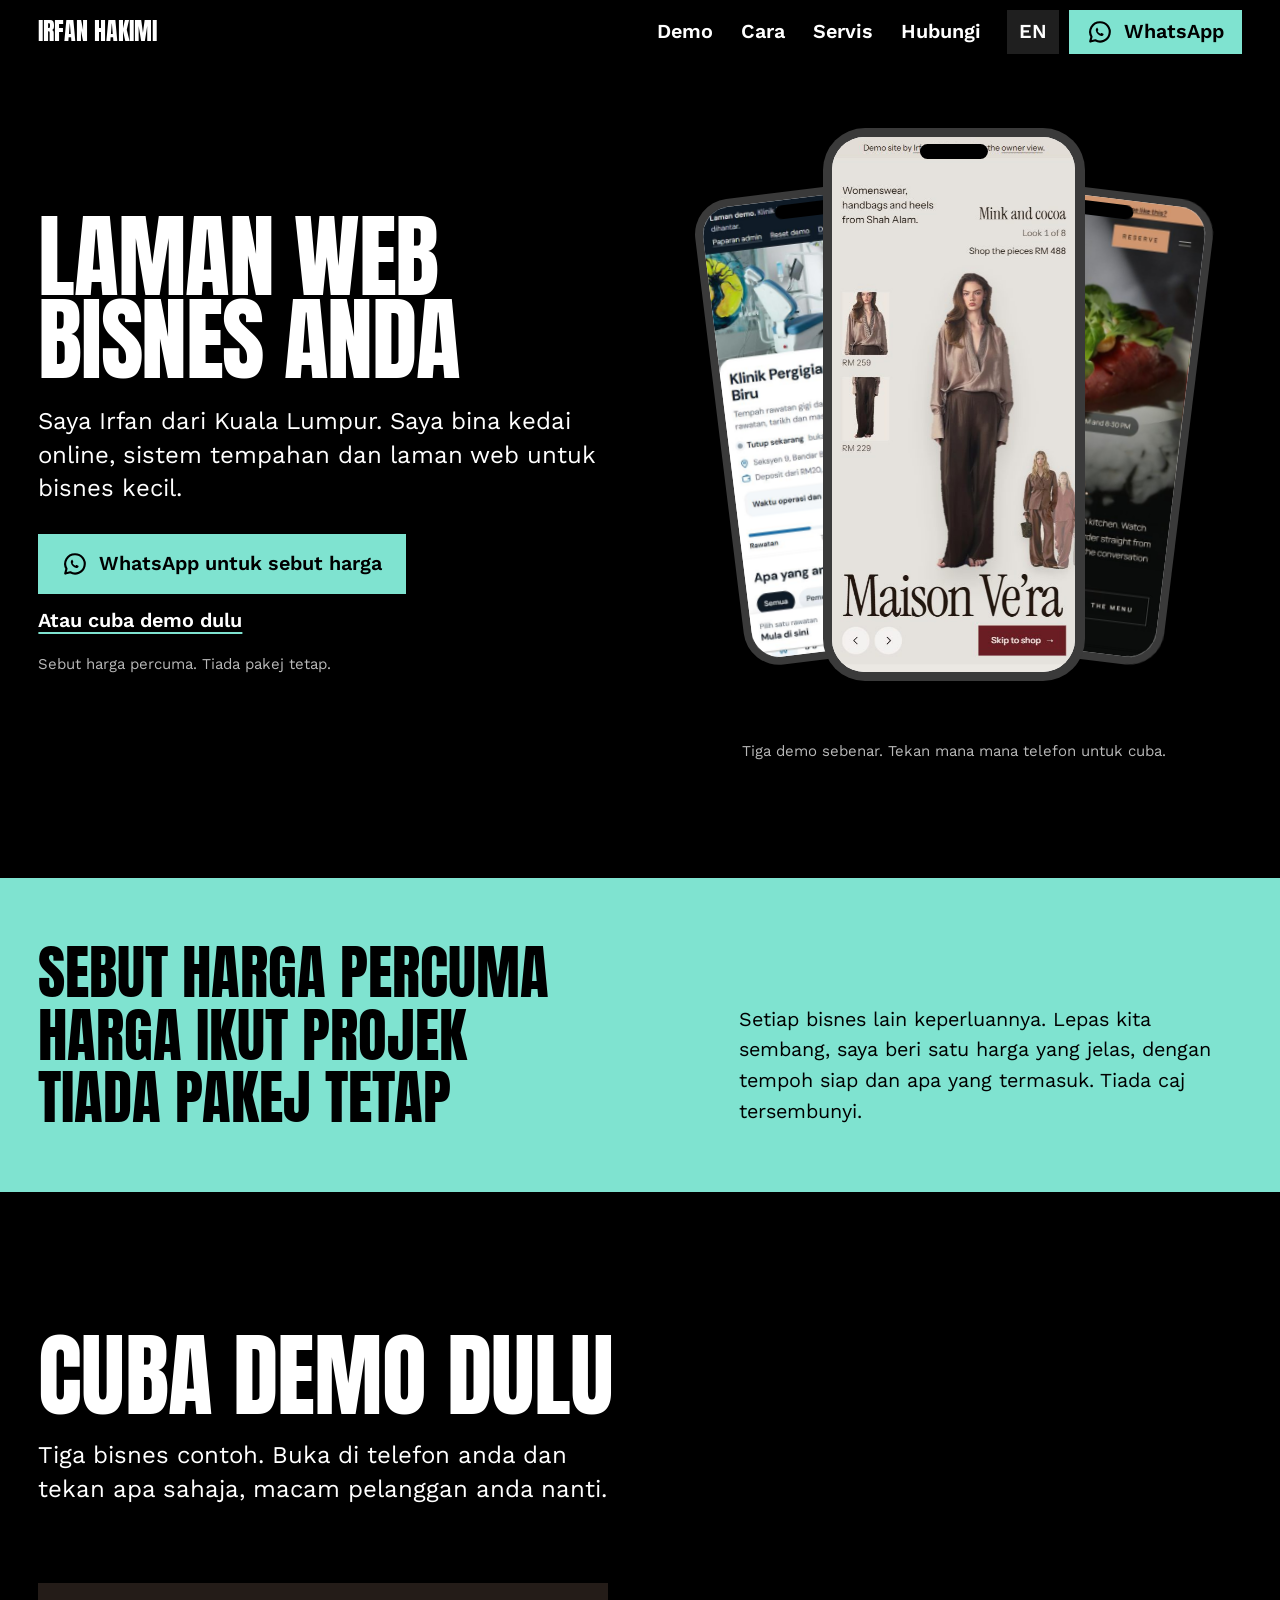
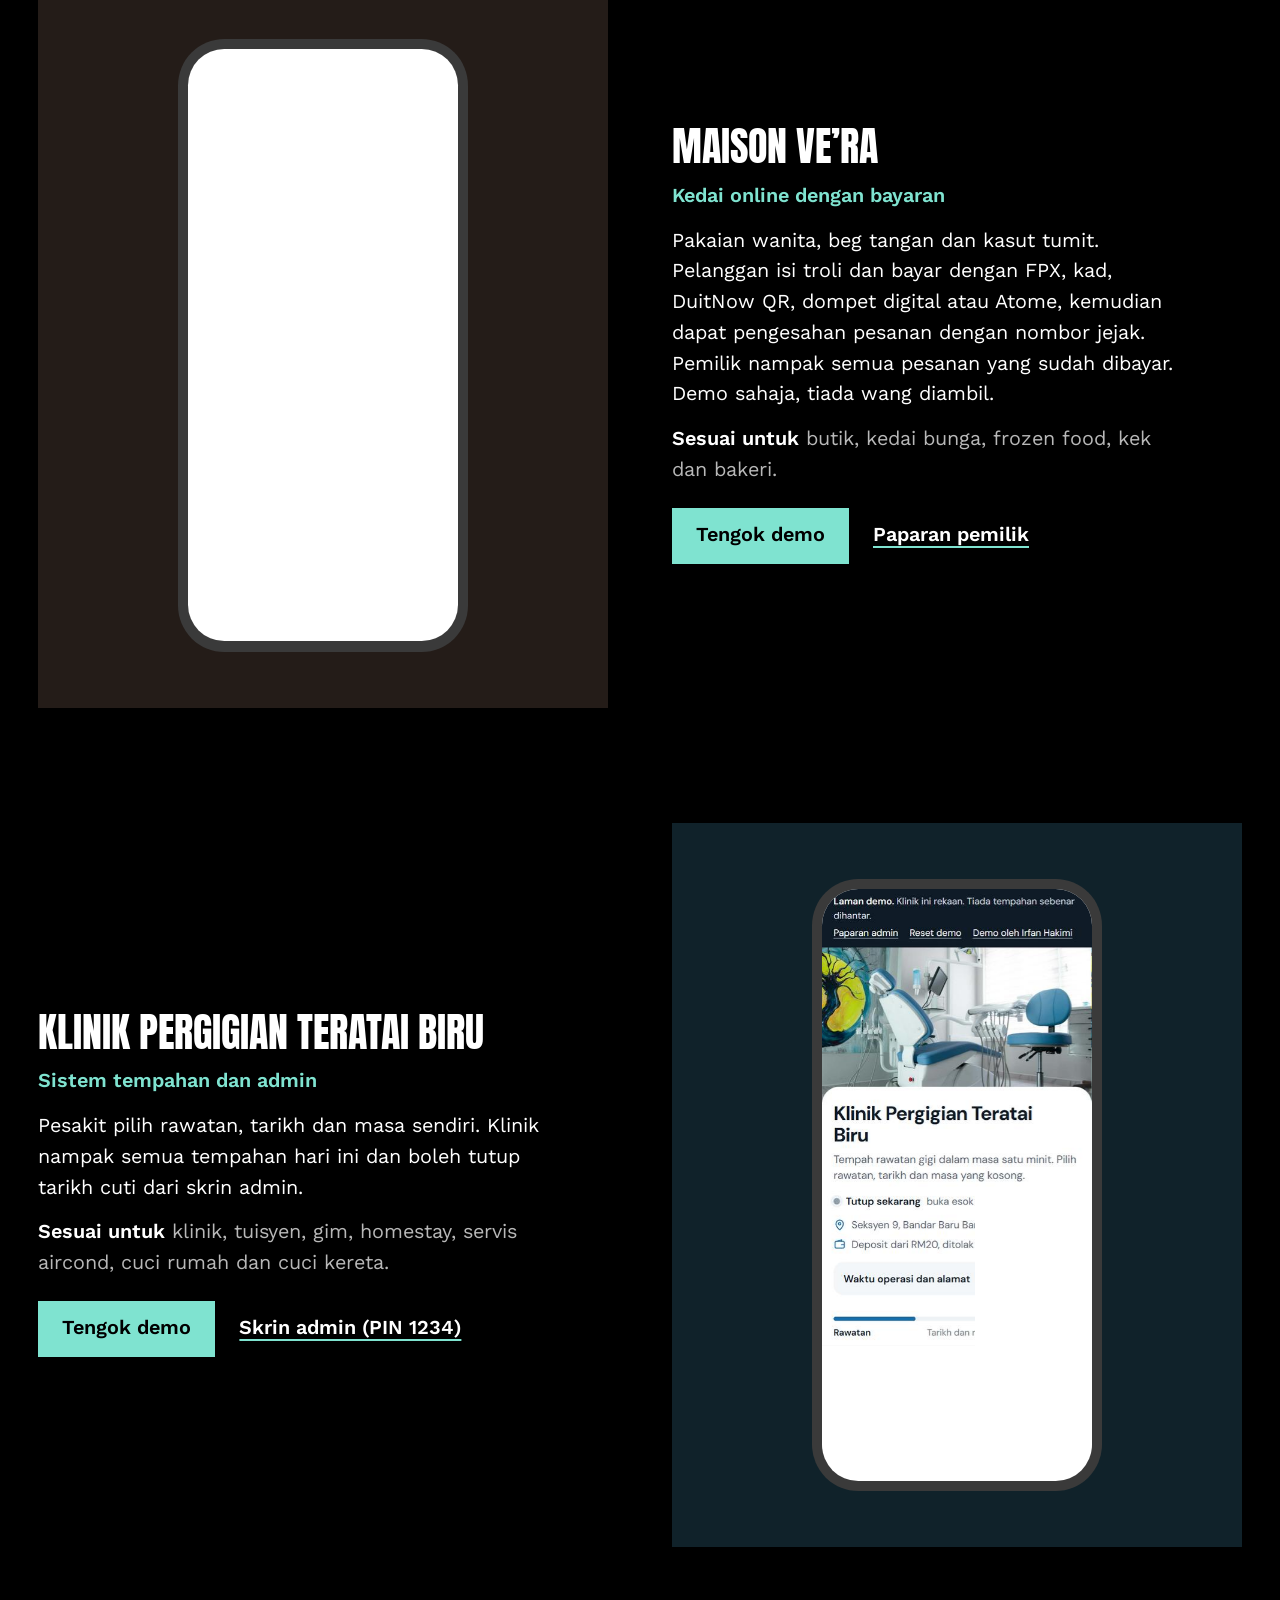
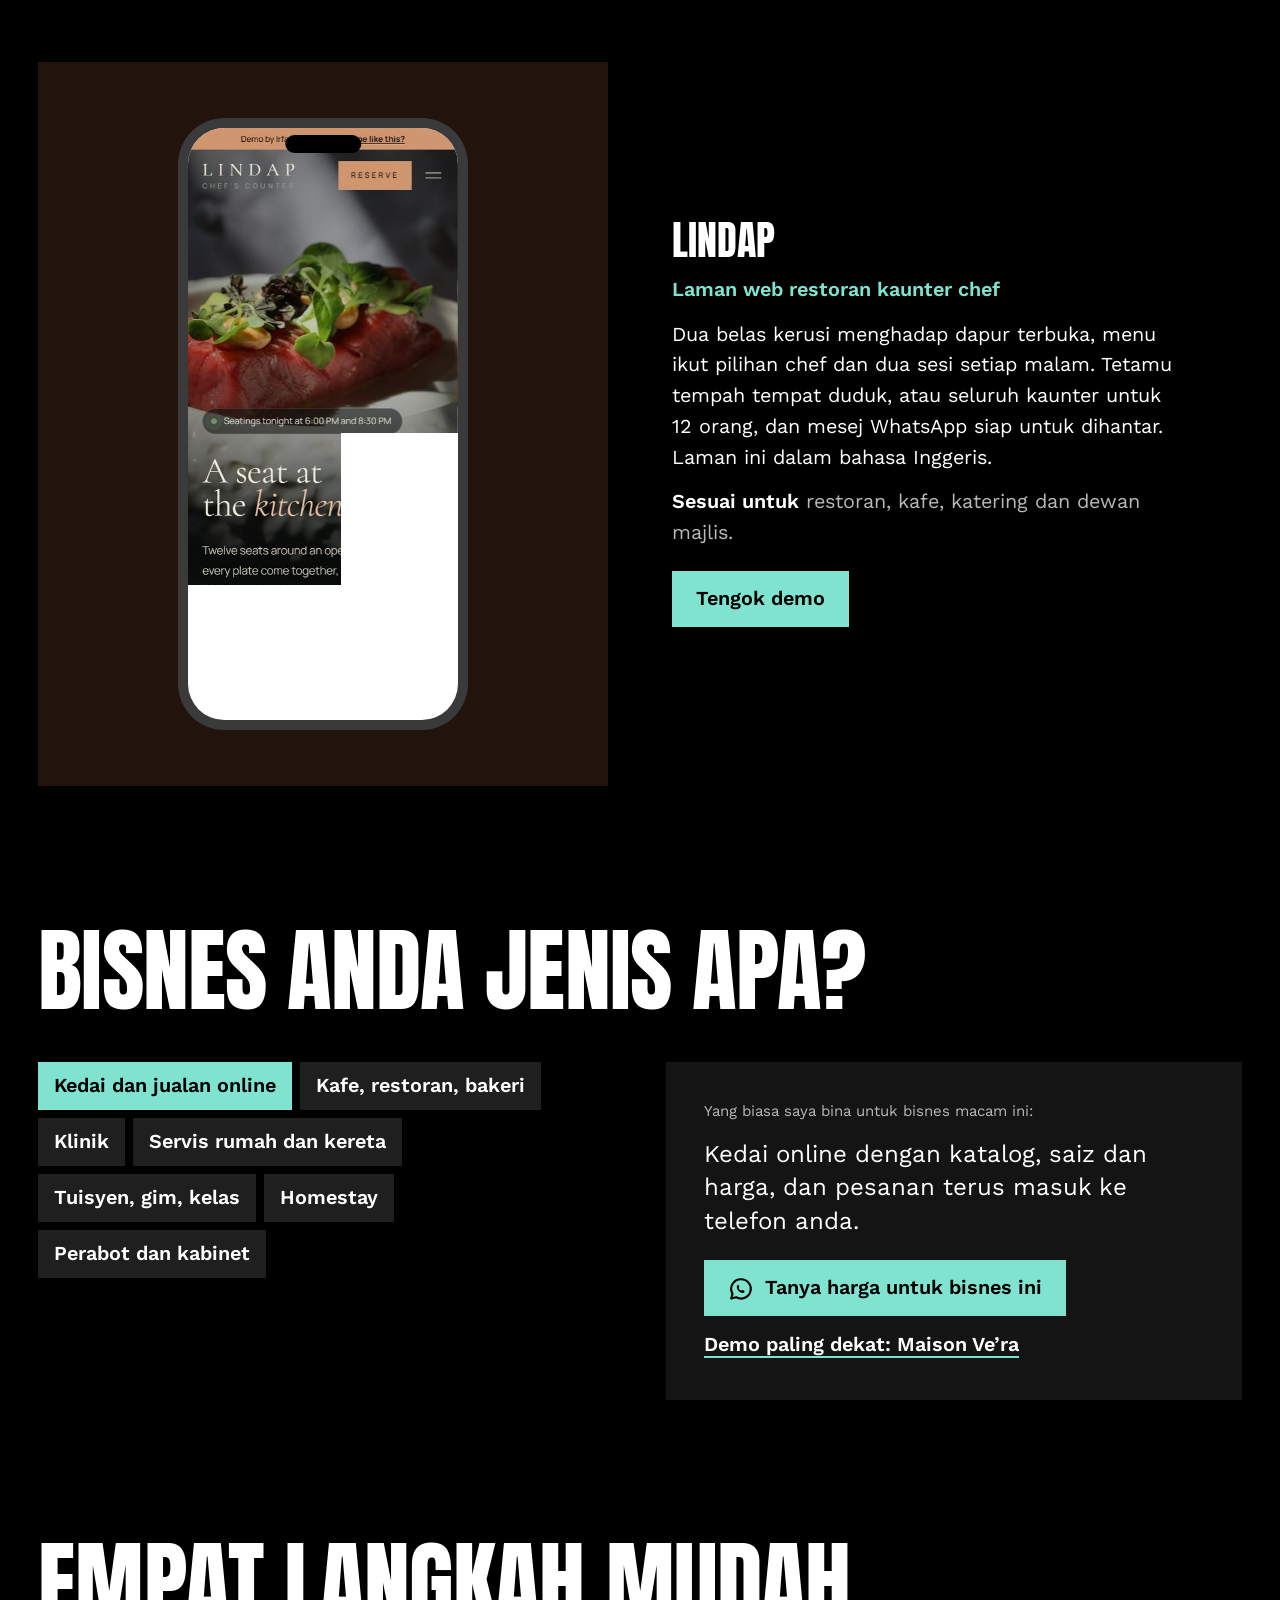
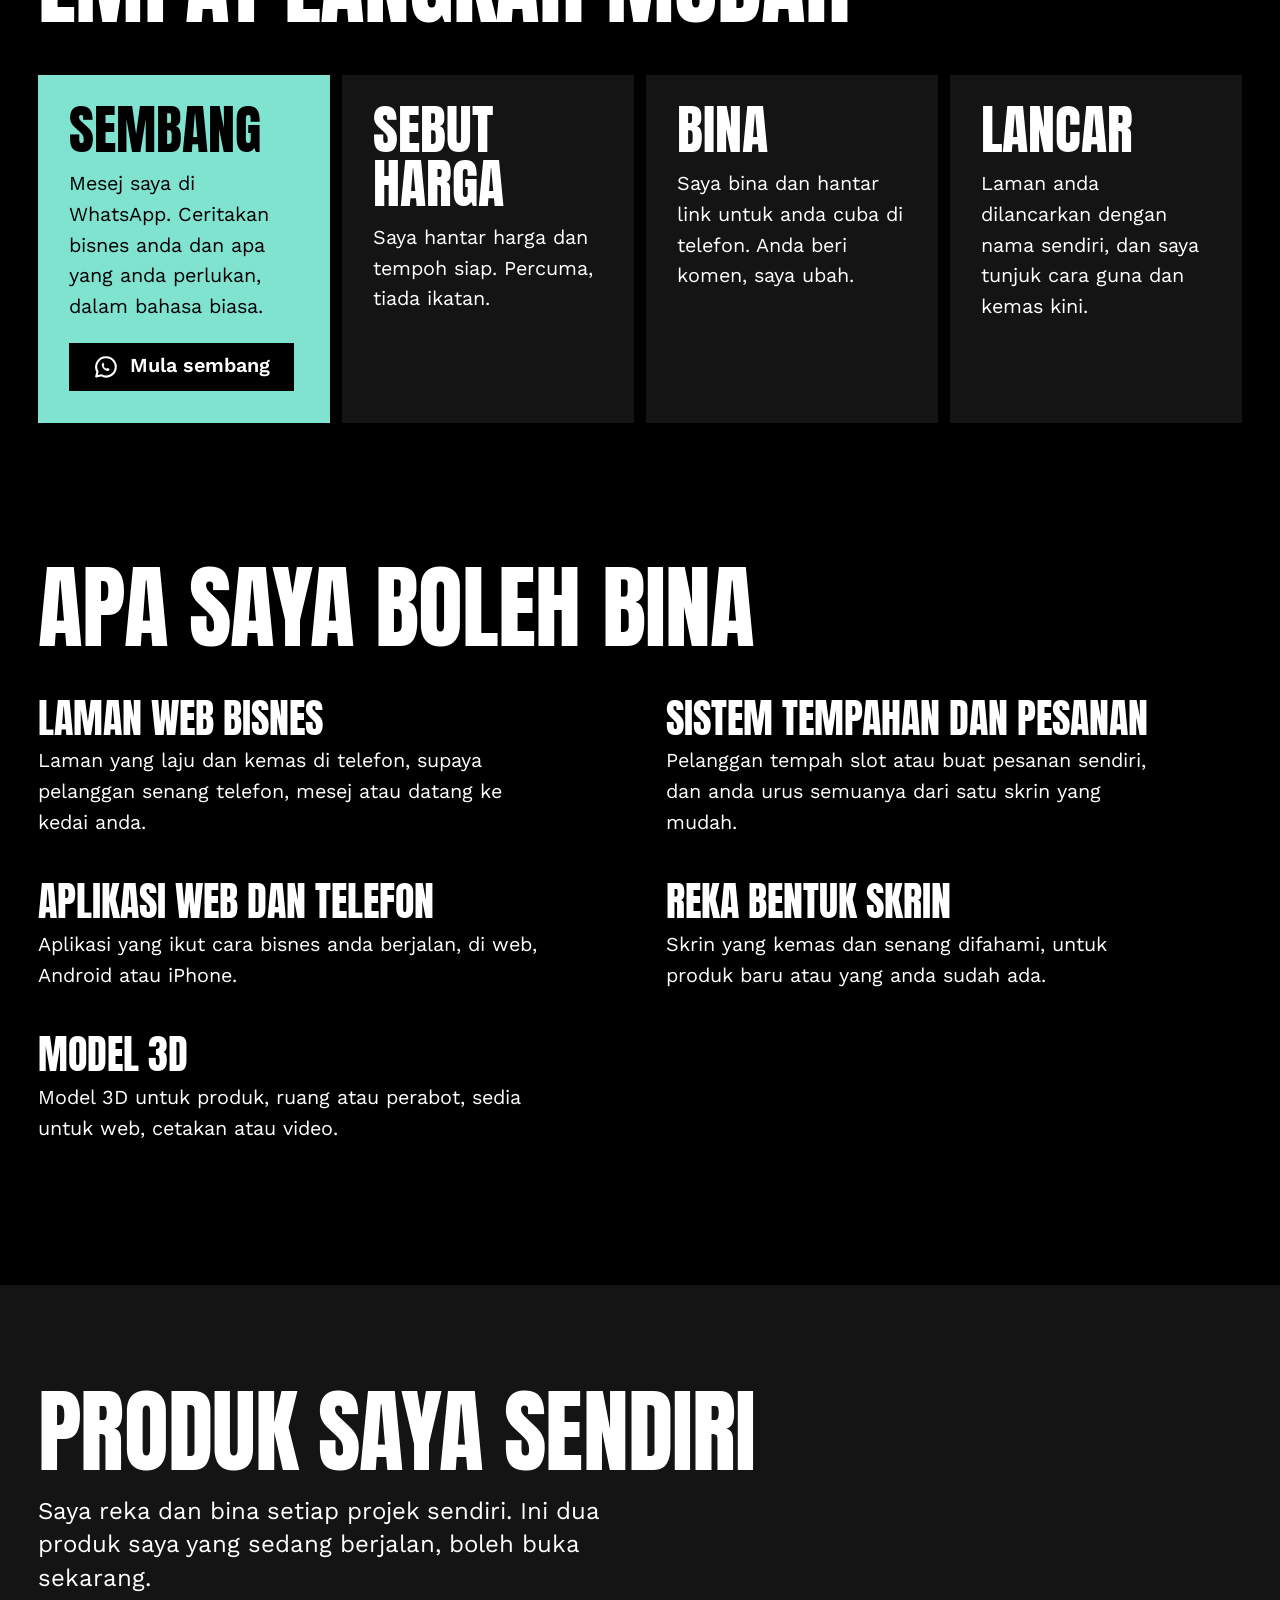
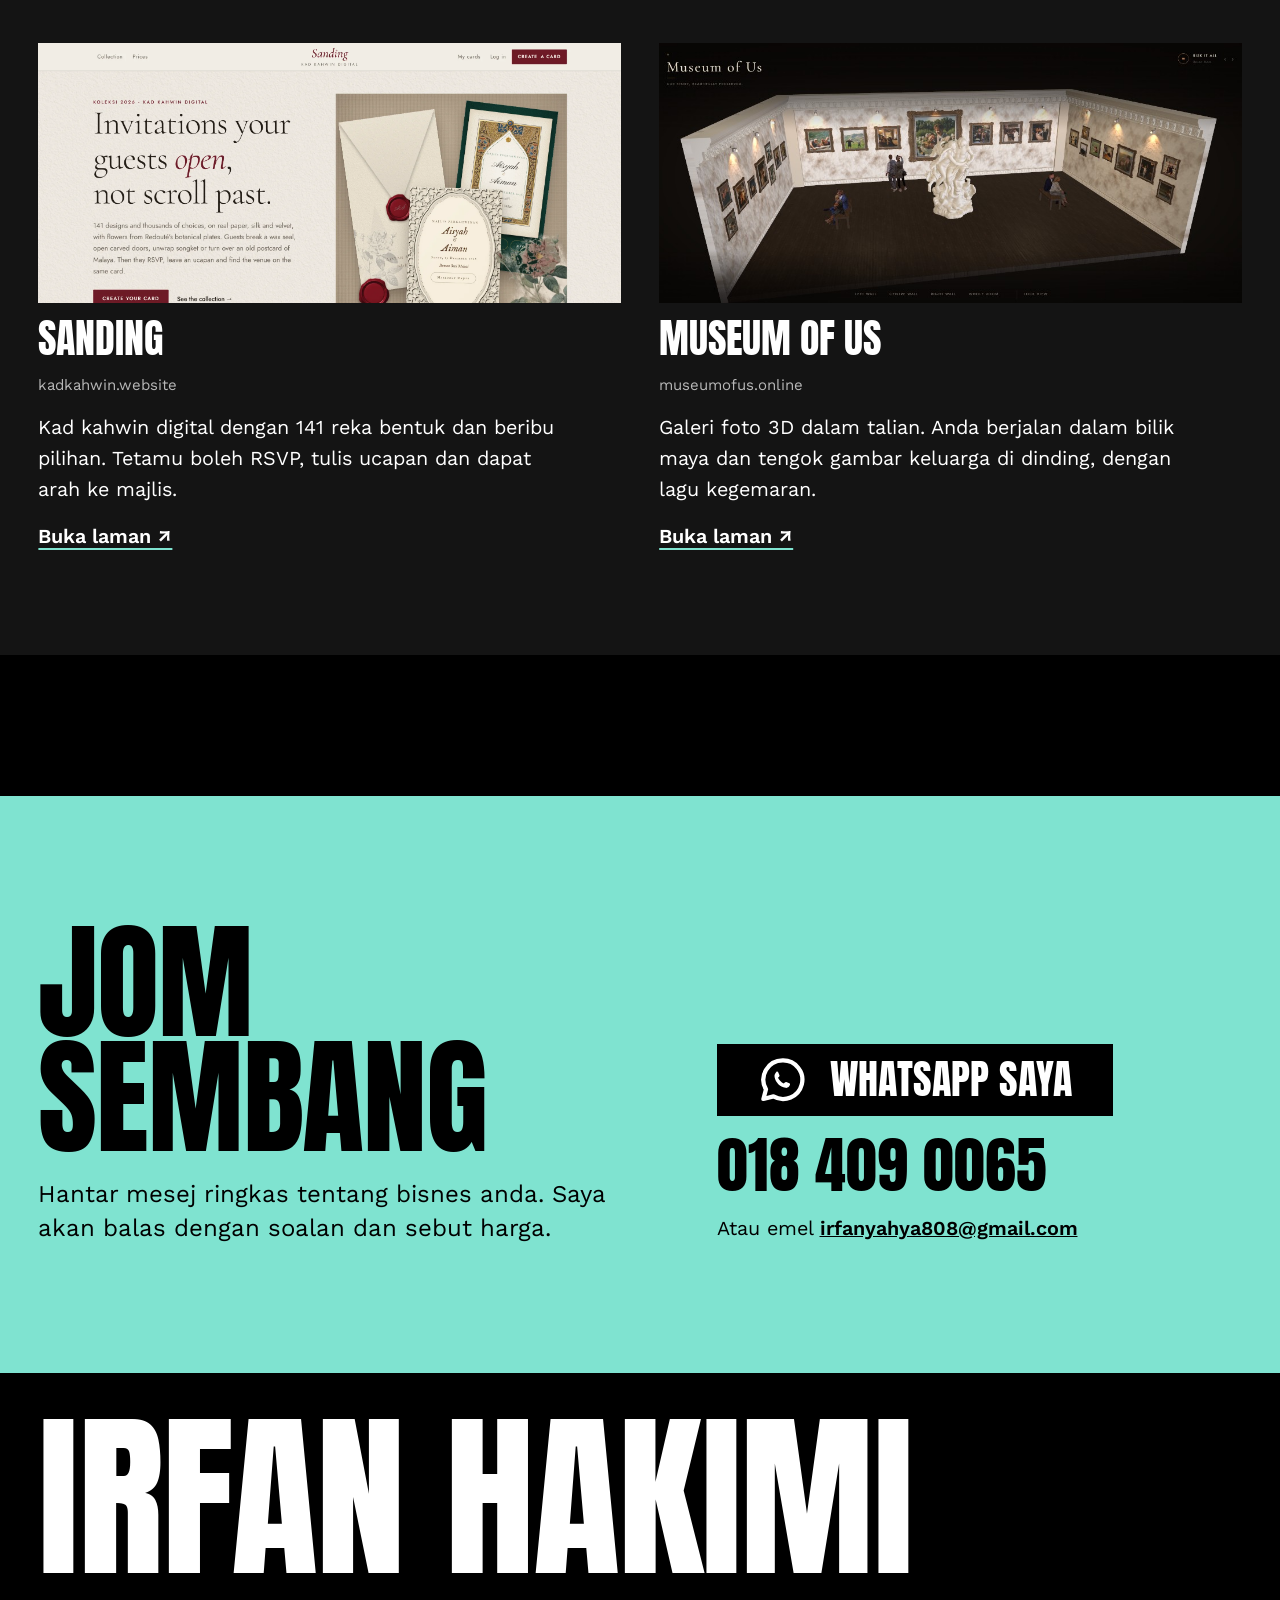
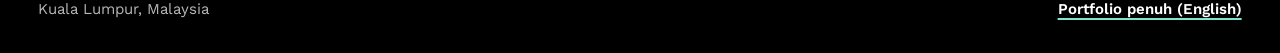
==== commit 22624406: "3.17 (Portfolio: responsive audit fixes, 141-design Sanding screenshot) - Selected Work (and the her" ====
--- a/kerja/index.html
+++ b/kerja/index.html
@@ -1012,6 +1012,33 @@
           transform: translateX(calc(var(--spread) * -1)) rotate(7deg);
         }
       }
+      /* The tilted right-hand phone in the hero pokes 2px past narrow screens; clip it at the
+         window edge instead of letting the whole page scroll sideways */
+      html {
+        overflow-x: clip;
+      }
+
+      /* Touch targets: every link and button is at least 44px tall to tap.
+         The padding grows the tap area; the matching negative margin keeps the layout where it was. */
+      .wordmark {
+        padding-block: 4px;
+        margin-block: -4px;
+      }
+      .nav-links a,
+      .link,
+      .footer-row a {
+        padding-block: 12px;
+        margin-block: -12px;
+      }
+      .number {
+        padding-block: 5px;
+        margin-block: -5px;
+      }
+      .nav-links a {
+        padding-inline: 4px;
+        margin-inline: -4px;
+      }
+
     </style>
   </head>
   <body>
@@ -1273,7 +1300,7 @@
         <div class="products">
           <article class="product" data-reveal>
             <figure>
-              <img src="../images/dpkadkahwin.png" width="1024" height="455" loading="lazy" alt="Sanding: kad kahwin digital dengan RSVP" data-i18n-alt="altSanding" />
+              <img src="../images/dpkadkahwin.webp" width="1024" height="455" loading="lazy" alt="Sanding: kad kahwin digital dengan RSVP" data-i18n-alt="altSanding" />
             </figure>
             <h3 class="h-item">Sanding</h3>
             <p class="where">kadkahwin.website</p>
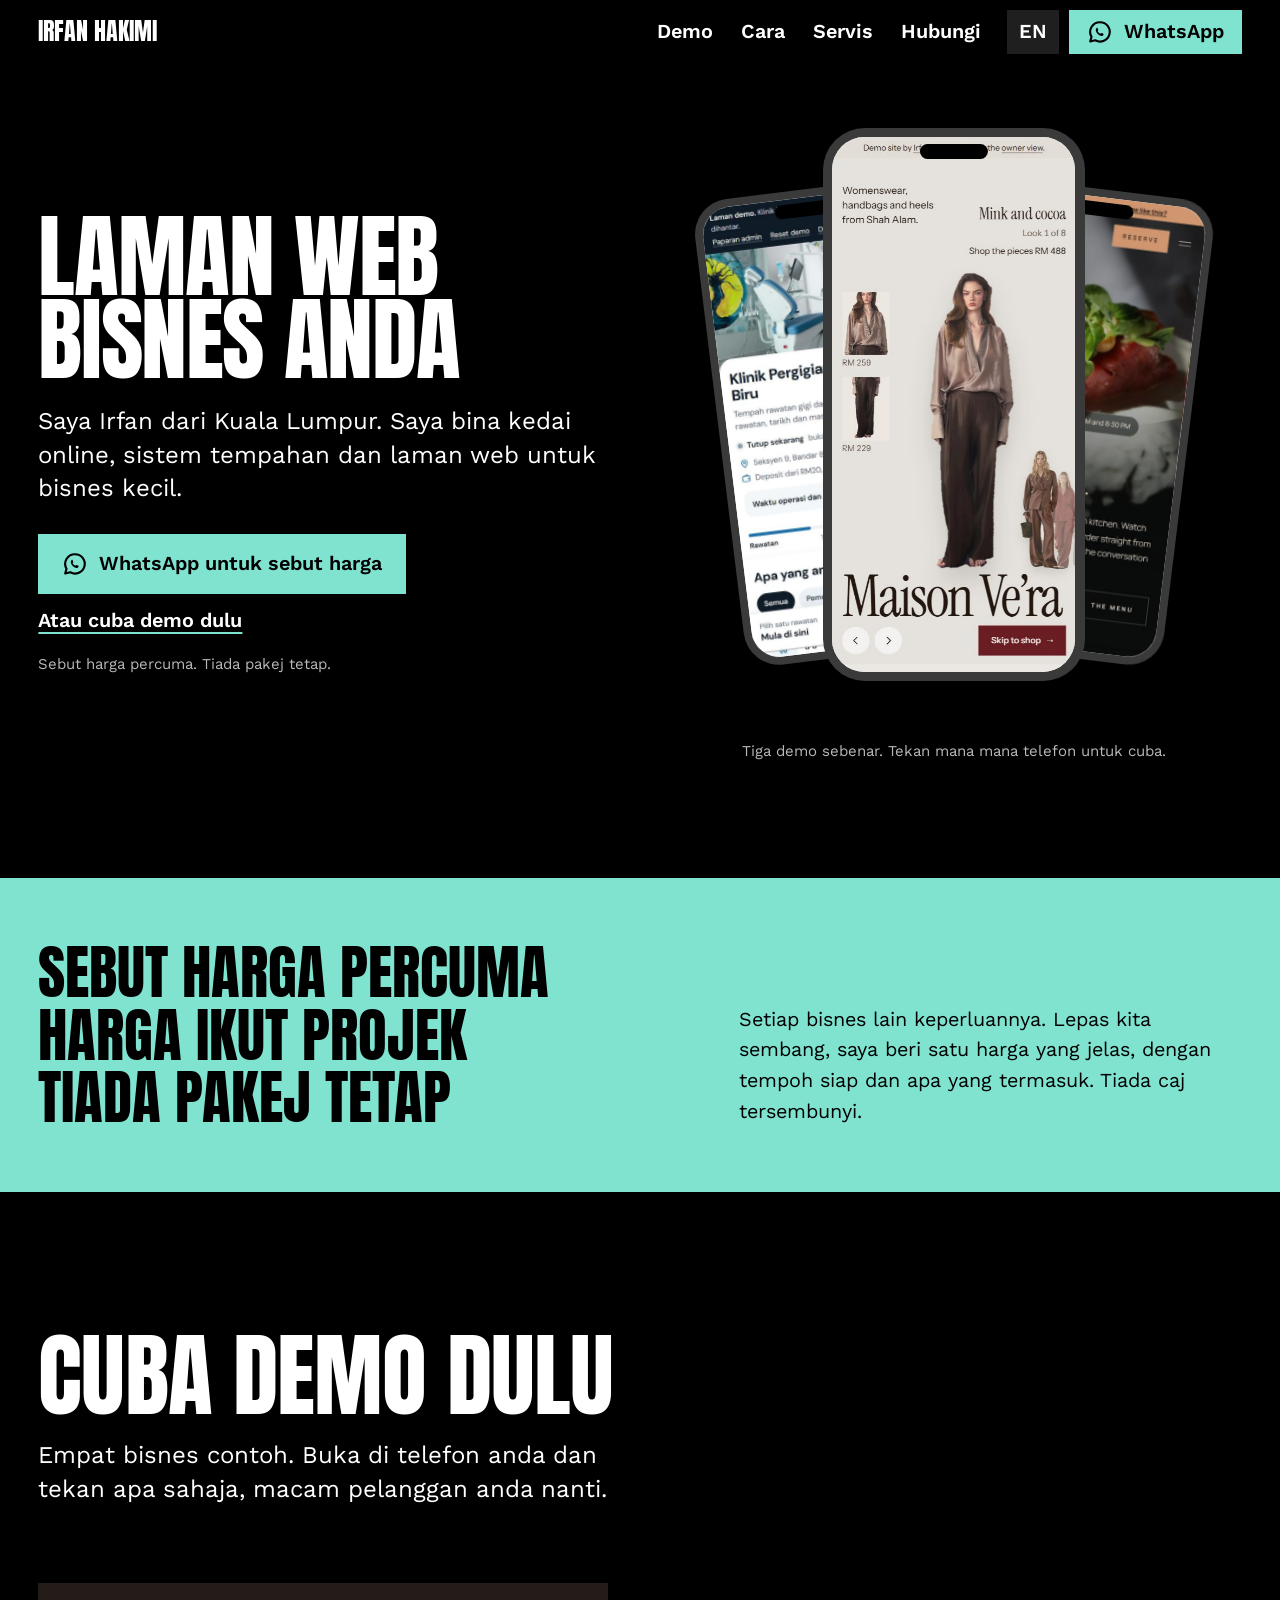
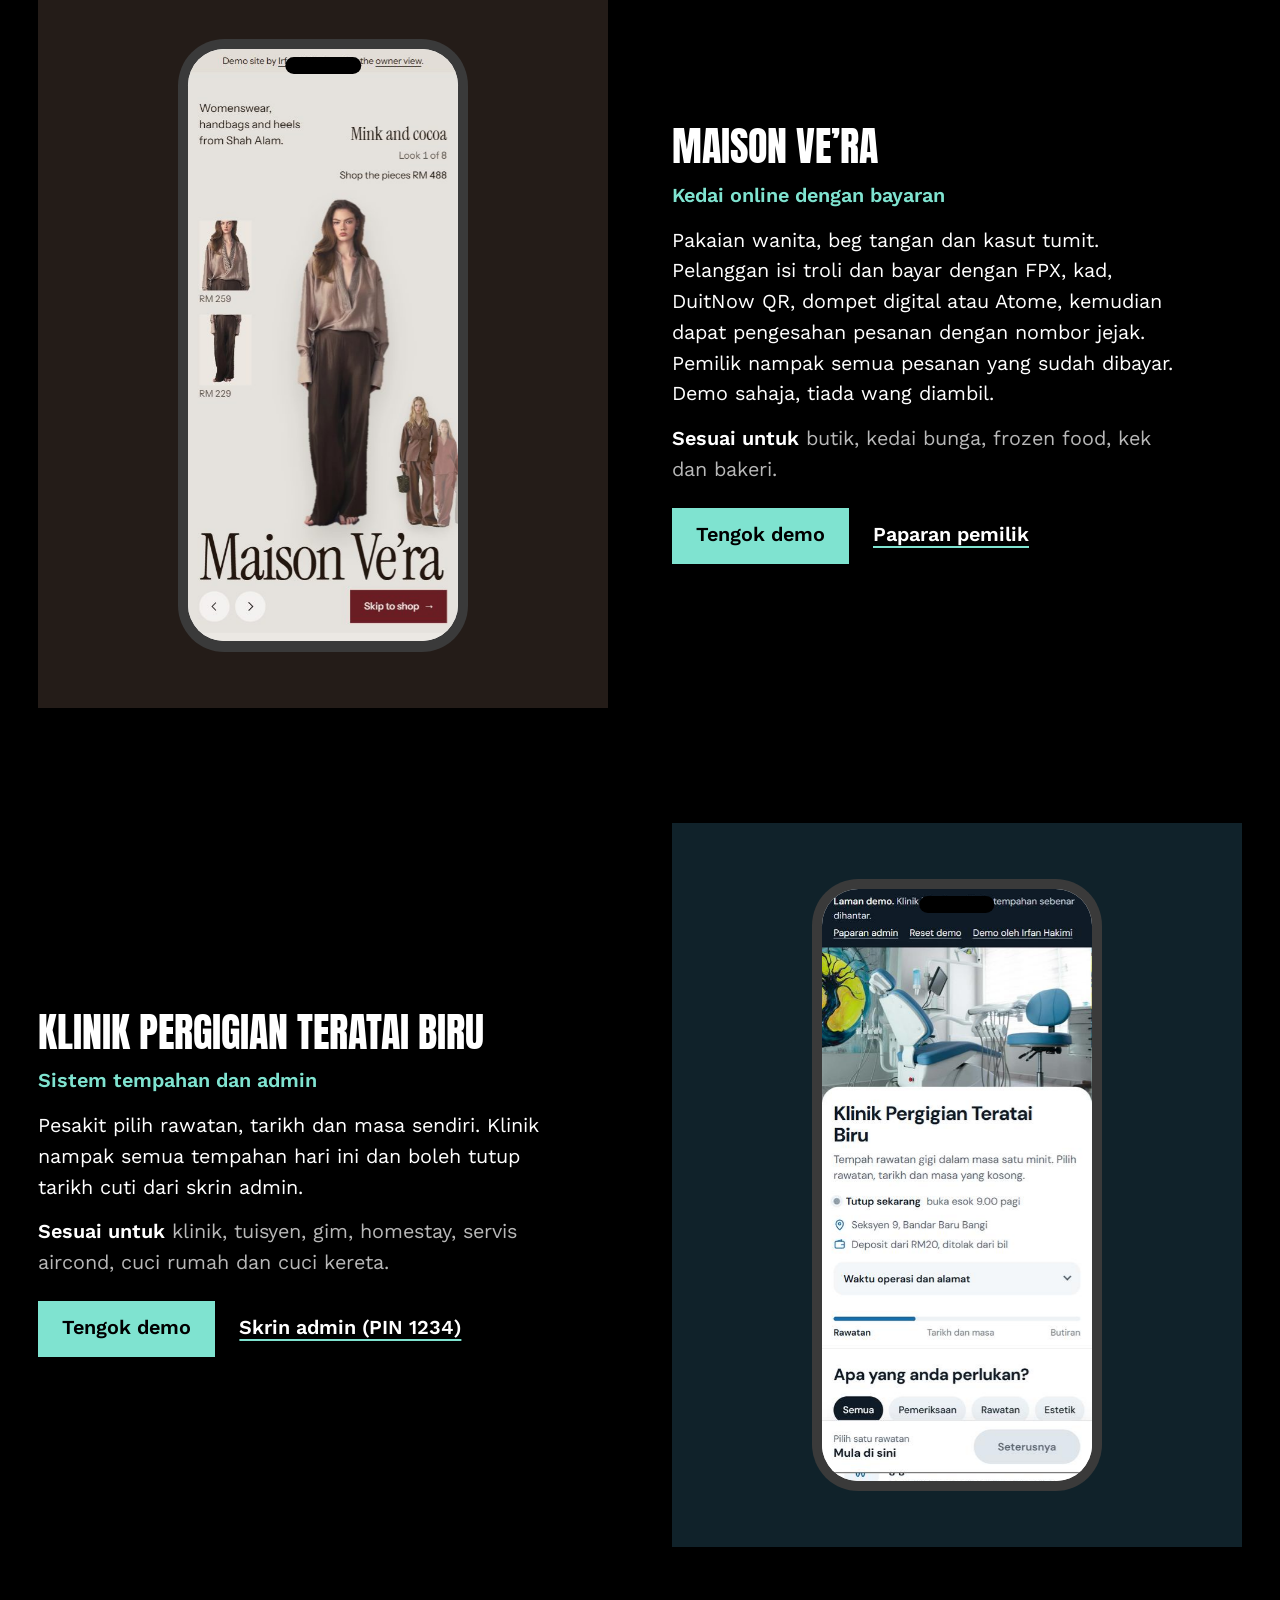
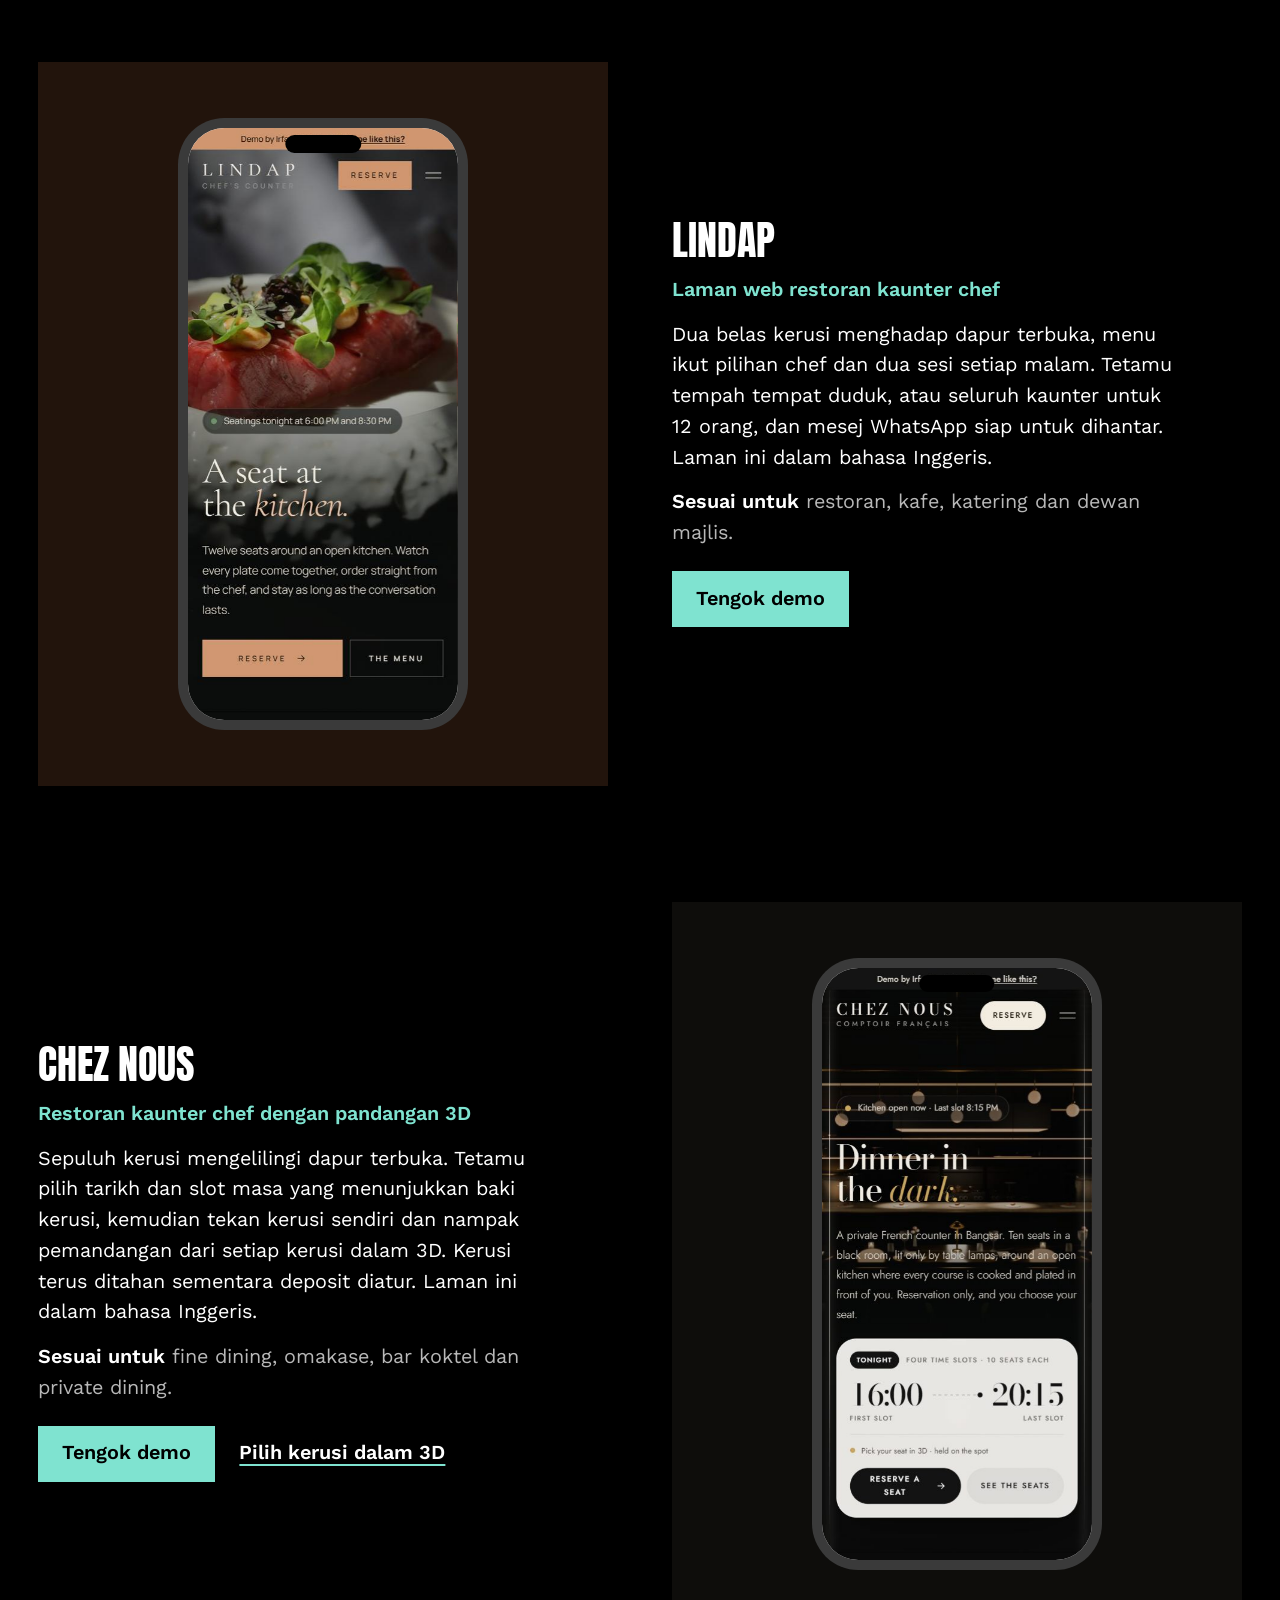
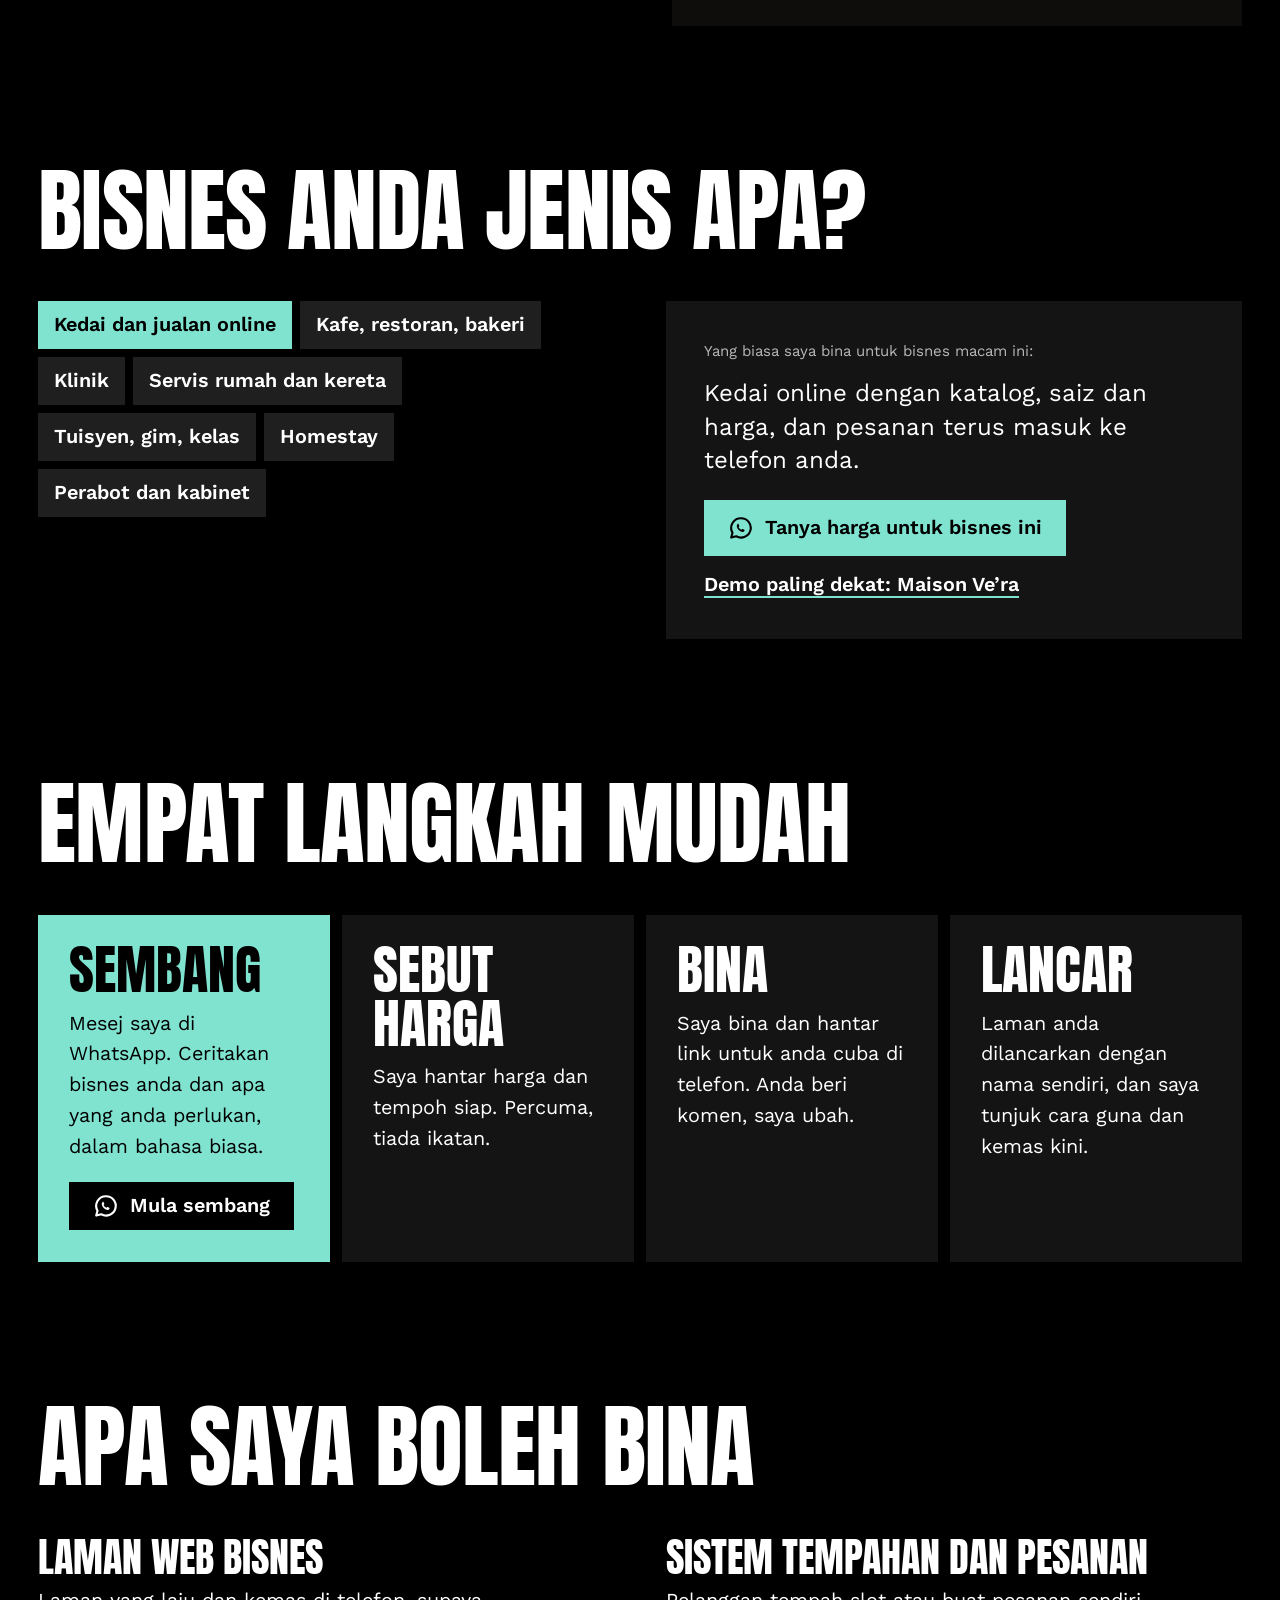
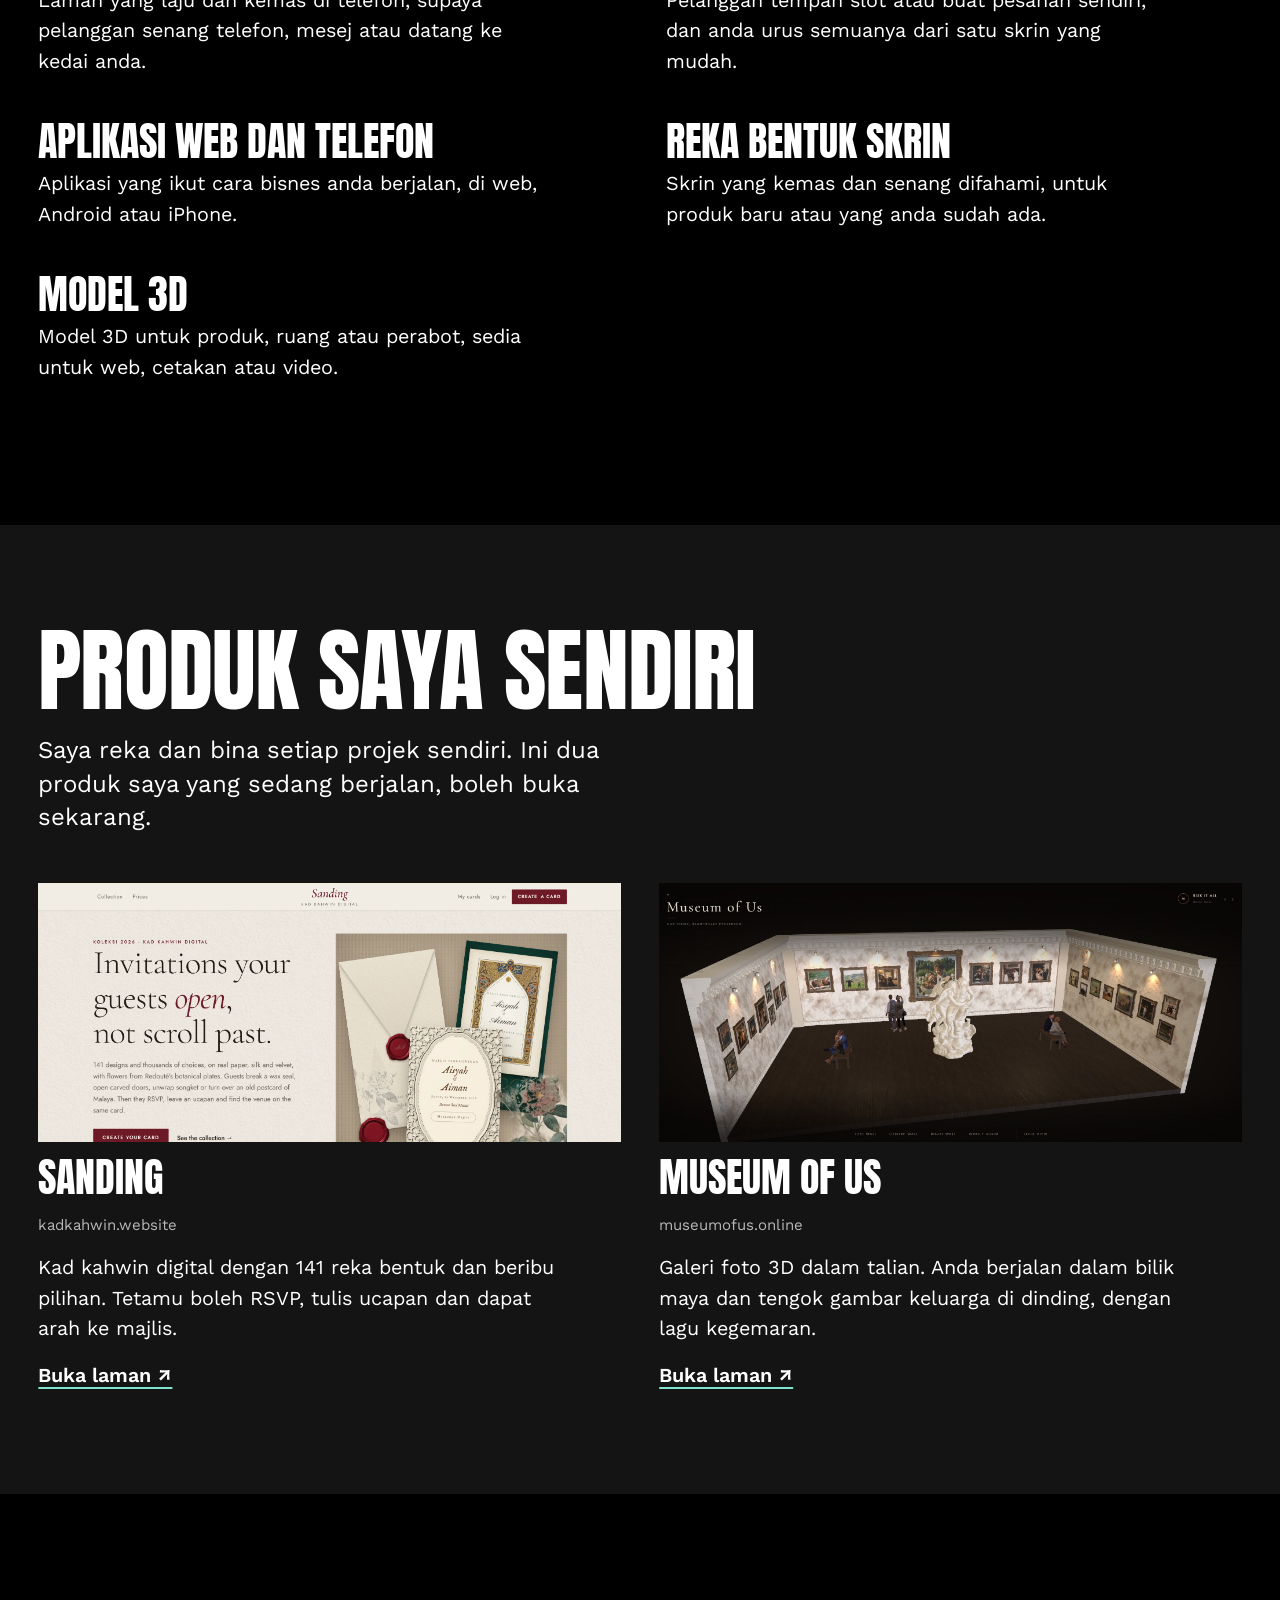
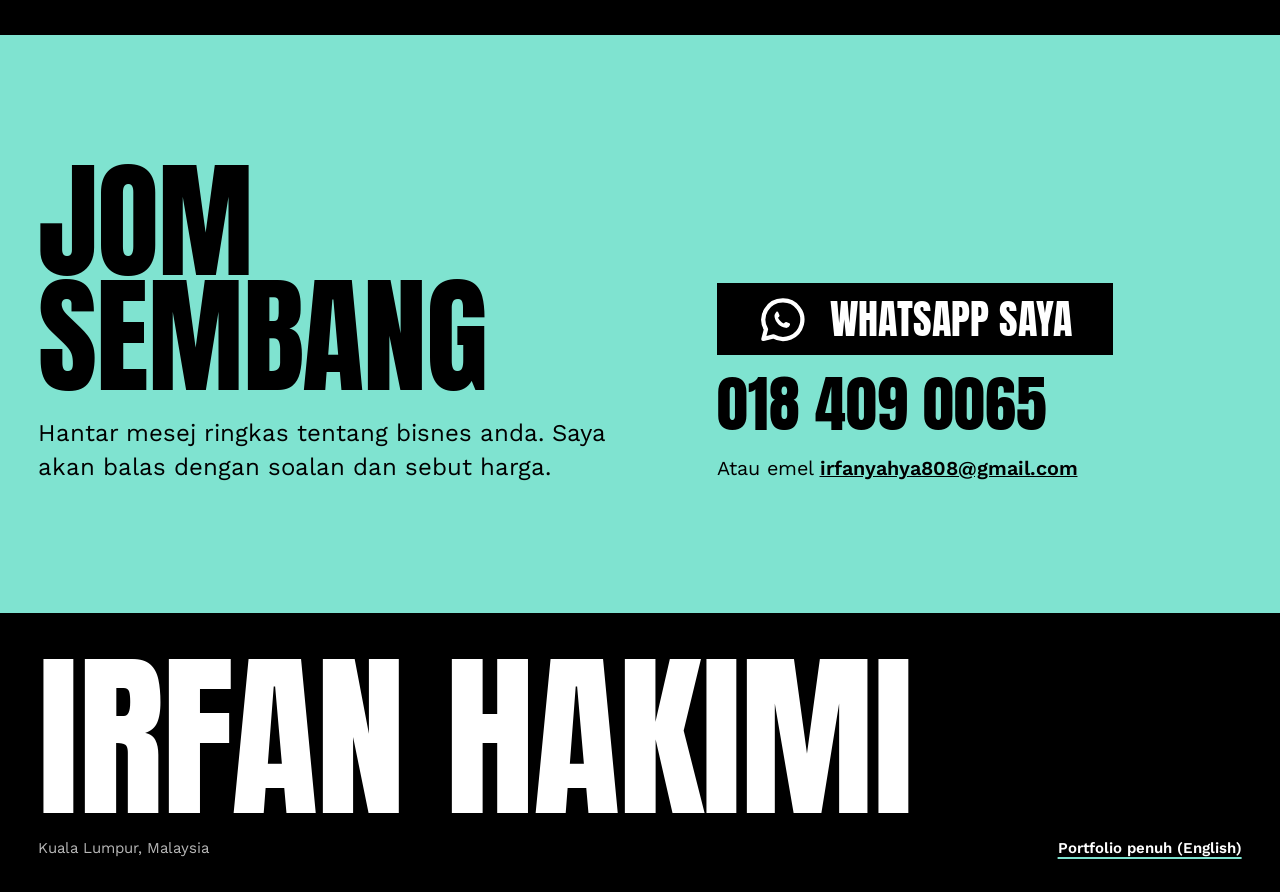
==== commit 27856b36: "3.20 (/kerja/: Chez Nous added as the fourth demo) - New demo card for Chez Nous (chef's counter wit" ====
--- a/kerja/index.html
+++ b/kerja/index.html
@@ -6,7 +6,7 @@
     <title>Irfan Hakimi | Laman web dan sistem untuk bisnes kecil</title>
     <meta
       name="description"
-      content="Laman web, kedai online dan sistem tempahan untuk kedai, klinik dan servis kecil di Malaysia. Cuba tiga demo di telefon anda dan minta sebut harga percuma di WhatsApp."
+      content="Laman web, kedai online dan sistem tempahan untuk kedai, klinik dan servis kecil di Malaysia. Cuba empat demo di telefon anda dan minta sebut harga percuma di WhatsApp."
     />
     <link rel="canonical" href="https://irfanhakimi.com/kerja/" />
     <meta property="og:type" content="website" />
@@ -480,6 +480,10 @@
         background: #22140c;
       }
 
+      .demo:nth-child(4) .demo-stage {
+        background: #0e0d0b;
+      }
+
       .demo-stage .phone {
         --w: 250px;
       }
@@ -937,7 +941,8 @@
           column-gap: clamp(32px, 5vw, 96px);
         }
 
-        .demo:nth-child(2) .demo-stage {
+        .demo:nth-child(2) .demo-stage,
+        .demo:nth-child(4) .demo-stage {
           order: 2;
         }
 
@@ -1130,7 +1135,7 @@
         <div class="section-head" data-reveal>
           <h2 class="h-section" id="demo-h" data-i18n="demoTitle">Cuba demo dulu</h2>
           <p class="lead" data-i18n="demoLead">
-            Tiga bisnes contoh. Buka di telefon anda dan tekan apa sahaja,
+            Empat bisnes contoh. Buka di telefon anda dan tekan apa sahaja,
             macam pelanggan anda nanti.
           </p>
         </div>
@@ -1200,6 +1205,28 @@
               </div>
             </div>
           </li>
+          <li class="demo">
+            <div class="demo-stage" data-reveal>
+              <a class="phone" href="/demo/chez-nous/" tabindex="-1" aria-hidden="true">
+                <span class="screen"><img src="img/chez-nous-phone.jpg" width="450" height="3897" loading="lazy" alt="" /></span>
+              </a>
+            </div>
+            <div class="demo-text" data-reveal style="--i: 1">
+              <h3 class="h-item" id="d4-title">Chez Nous</h3>
+              <p class="kind" data-i18n="d4Kind">Restoran kaunter chef dengan pandangan 3D</p>
+              <p data-i18n="d4Text">
+                Sepuluh kerusi mengelilingi dapur terbuka. Tetamu pilih tarikh dan
+                slot masa yang menunjukkan baki kerusi, kemudian tekan kerusi sendiri
+                dan nampak pemandangan dari setiap kerusi dalam 3D. Kerusi terus
+                ditahan sementara deposit diatur. Laman ini dalam bahasa Inggeris.
+              </p>
+              <p class="fits" data-i18n="d4Fits"><b>Sesuai untuk</b> fine dining, omakase, bar koktel dan private dining.</p>
+              <div class="demo-actions">
+                <a class="btn btn-accent" href="/demo/chez-nous/" aria-describedby="d4-title" data-i18n="seeDemo">Tengok demo</a>
+                <a class="link" href="/demo/chez-nous/#seats" data-i18n="d4Seat">Pilih kerusi dalam 3D</a>
+              </div>
+            </div>
+          </li>
         </ul>
       </section>
 
@@ -1395,7 +1422,7 @@
           "Every business needs something different. After we talk, I give you one clear price, with the finish date and what is included. No hidden charges.",
         demoTitle: "Try the demos",
         demoLead:
-          "Three example businesses. Open them on your phone and tap anything, just like your customers would.",
+          "Four example businesses. Open them on your phone and tap anything, just like your customers would.",
         d1Kind: "Online shop with checkout",
         d1Text:
           "Womenswear, handbags and heels. Customers fill a cart and pay by FPX, card, DuitNow QR, digital wallet or Atome, then get an order confirmation with tracking. The owner sees every paid order. Demo only, no money is taken.",
@@ -1411,6 +1438,11 @@
         d3Text:
           "Twelve seats facing an open kitchen, a menu chosen by the chef and two seatings a night. Guests book their seats, or the whole counter for 12, and a WhatsApp message is ready to send. The site is in English.",
         d3Fits: "<b>Good for</b> restaurants, cafes, catering and event halls.",
+        d4Kind: "Chef's counter restaurant with a 3D seat view",
+        d4Text:
+          "Ten seats around an open kitchen. Guests pick a date and a time slot that shows the seats left, then tap their own seats and see the view from each one in 3D. The seats are held at once while the deposit is arranged. The site is in English.",
+        d4Fits: "<b>Good for</b> fine dining, omakase counters, cocktail bars and private dining.",
+        d4Seat: "Pick a seat in 3D",
         seeDemo: "Open the demo",
         pickTitle: "What kind of business?",
         kKedai: "Shops and online selling",
